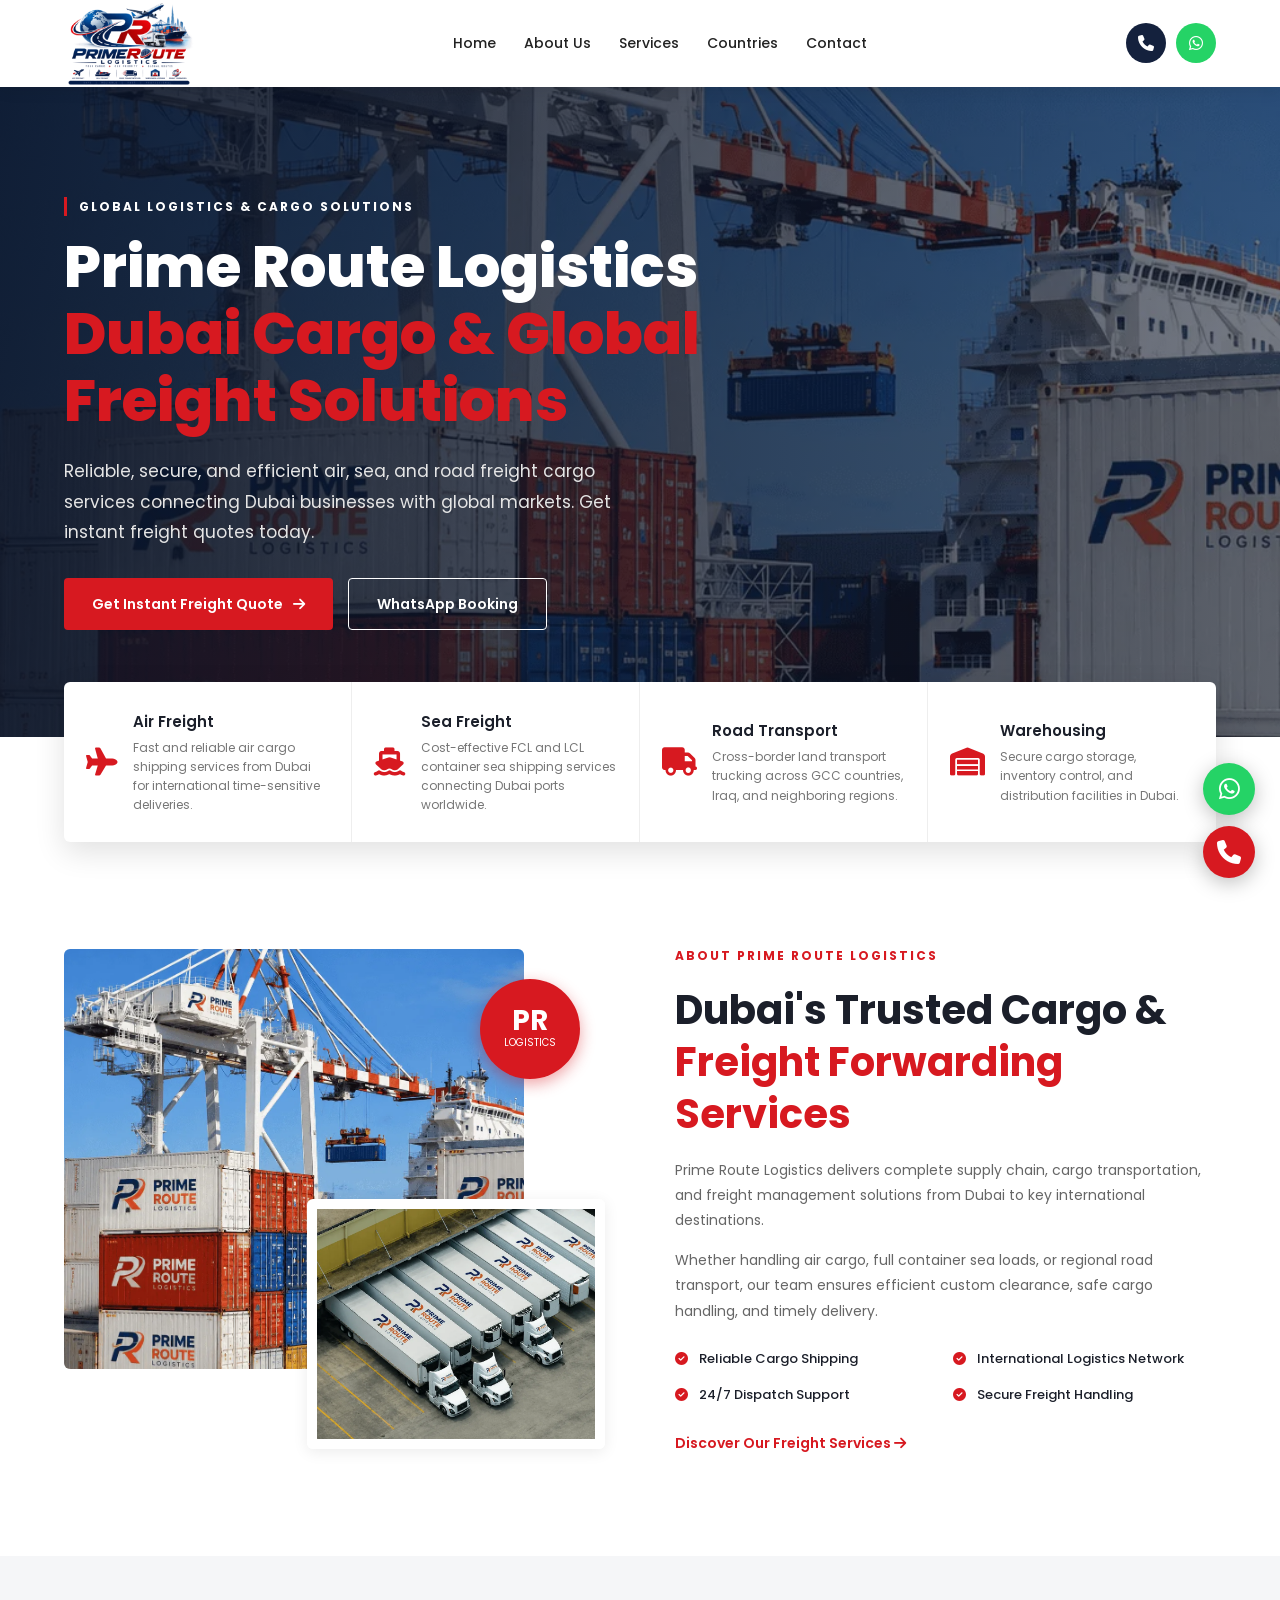
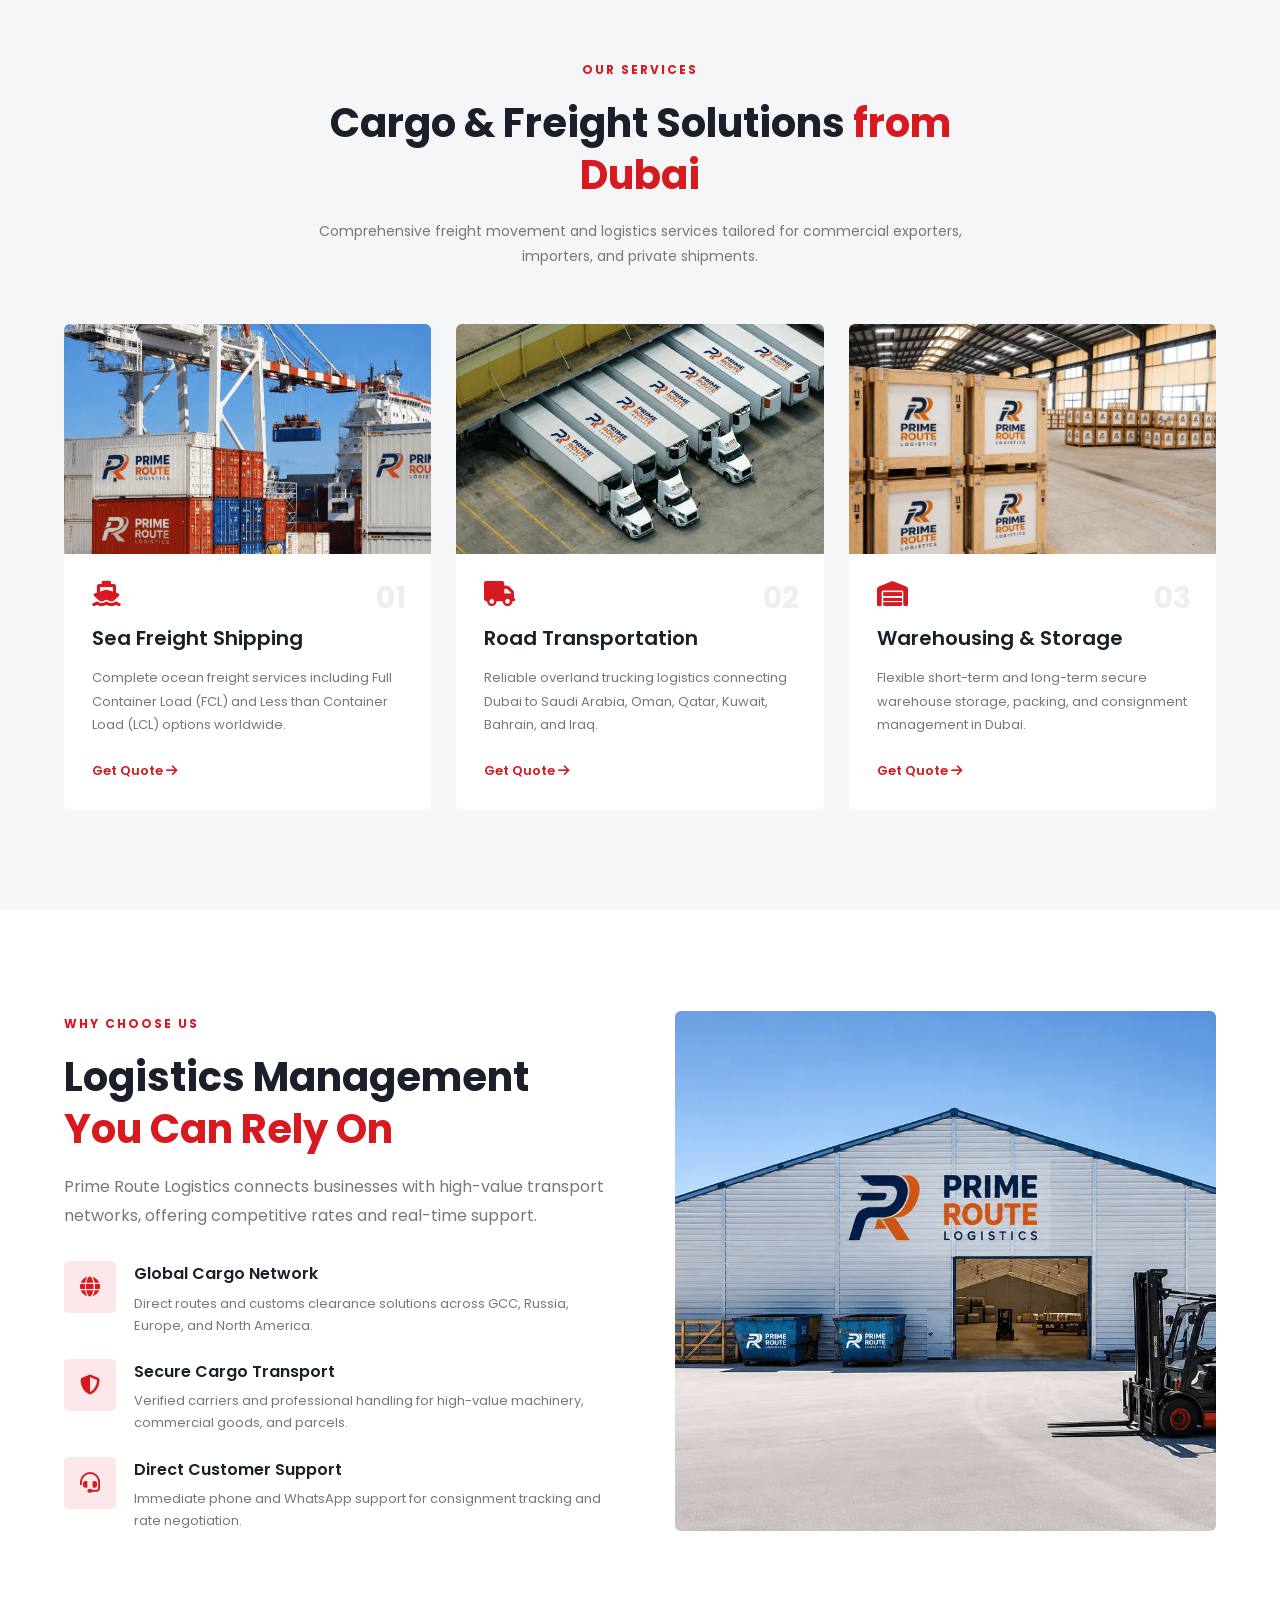
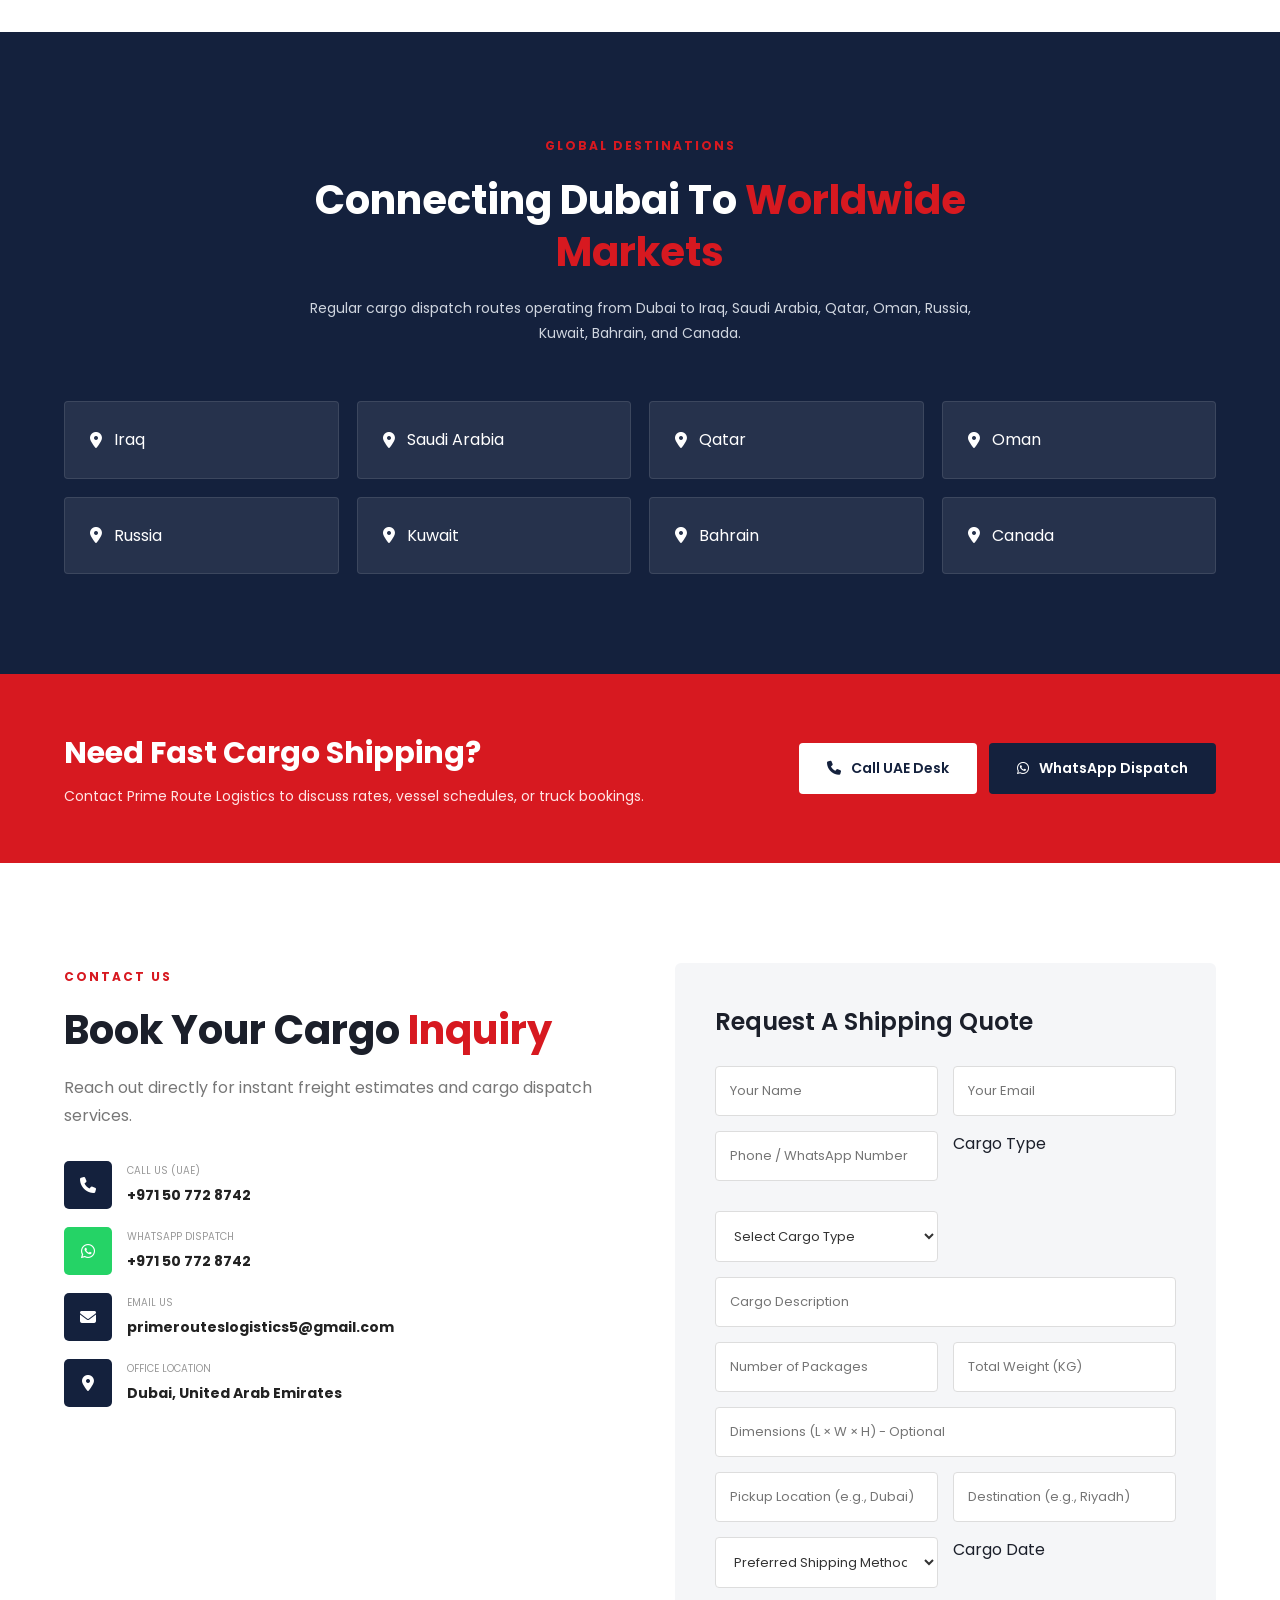
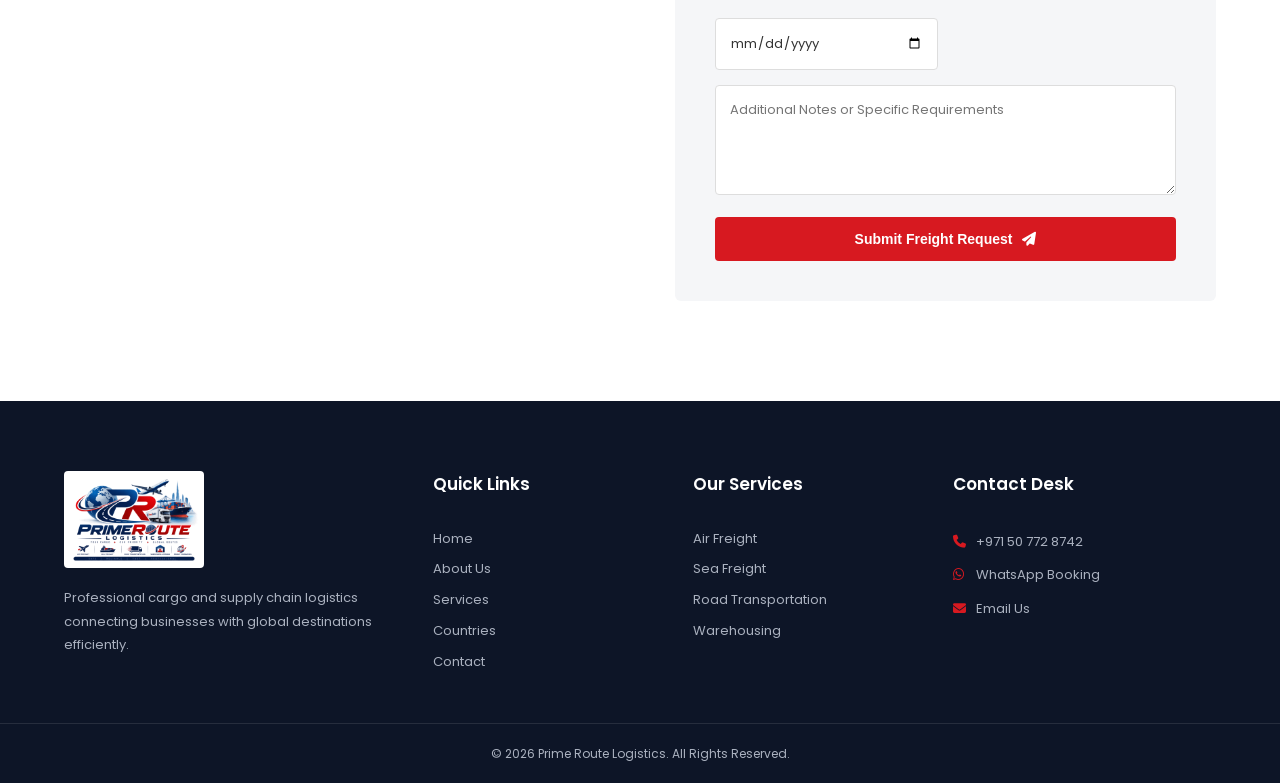
==== index.html @ 1355812e "Update index.html" ====
<!DOCTYPE html>
<html lang="en">

<head>
    <meta charset="UTF-8">
    <meta name="viewport" content="width=device-width, initial-scale=1.0">

    <!-- Primary SEO Meta Tags -->
    <title>Prime Route Logistics | Dubai Cargo & International Freight Forwarding</title>
     <meta name="description" content="Prime Route Logistics offers air freight, sea freight, road transport, and warehousing services from Dubai to GCC countries and international destinations. Request a shipping quote today.">
    <meta name="robots" content="index, follow">

    <!-- Canonical Link (Update domain when active) -->
    <link rel="canonical" href="https://primerouteslogistics.com/">

    <!-- Open Graph / Social Media Sharing -->
    <meta property="og:type" content="website">
    <meta property="og:title" content="Prime Route Logistics | Cargo & Freight Services Dubai">
    <meta property="og:description"
        content="Professional cargo, warehousing, and logistics solutions connecting Dubai with global markets. Get instant shipping estimates.">
    <meta property="og:url" content="https://primerouteslogistics.com/">
    <meta property="og:site_name" content="Prime Route Logistics">
    <meta property="og:image" content="https://primerouteslogistics.com/logo.png">

    <!-- Twitter Card -->
    <meta name="twitter:card" content="summary_large_image">
    <meta name="twitter:title" content="Prime Route Logistics | Cargo & Freight Services Dubai">
    <meta name="twitter:description"
        content="Professional cargo, warehousing, and logistics solutions connecting Dubai with global markets.">
    <meta name="twitter:image" content="https://primerouteslogistics.com/logo.png">

    <!-- Structured Data (Schema.org for Google Business Recognition) -->
    <script type="application/ld+json">
    {
      "@context": "https://schema.org",
      "@type": "LogisticsBusiness",
      "name": "Prime Route Logistics",
      "alternateName": "PR Logistics",
      "url": "https://primerouteslogistics.com/",
      "logo": "https://primerouteslogistics.com/logo.png",
      "description": "Professional cargo and logistics solutions connecting Dubai with global markets including Iraq, Saudi Arabia, Qatar, Oman, and Russia.",
      "address": {
        "@type": "PostalAddress",
        "addressLocality": "Dubai",
        "addressCountry": "AE"
      },
      "telephone": "+971507728742",
      "email": "primerouteslogistics5@gmail.com"
    }
    </script>

    <!-- Font Awesome Icons -->
    <link rel="stylesheet" href="https://cdnjs.cloudflare.com/ajax/libs/font-awesome/6.5.2/css/all.min.css" media="print"
        onload="this.media='all'">
    
    <noscript>
        <link rel="stylesheet" href="https://cdnjs.cloudflare.com/ajax/libs/font-awesome/6.5.2/css/all.min.css">
    </noscript>

    <!-- External CSS -->
    <link rel="preconnect" href="https://fonts.googleapis.com">
    <link rel="preconnect" href="https://fonts.gstatic.com" crossorigin>
    <link href="https://fonts.googleapis.com/css2?family=Poppins:wght@300;400;500;600;700;800&display=swap"
        rel="stylesheet">
    <link rel="stylesheet" href="style.css">

    <!-- Google Site Verification -->
    <meta name="google-site-verification" content="Fi1DYJSWktocCvh6xSRqA6NvIJo1KPmbHwgYxJcwoSQ" />
</head>

<body>

    <!-- HEADER -->
    <header class="header">
        <div class="container nav-container">

            <a href="#home" class="logo">
                <img src="logo.png" alt="Prime Route Logistics Logo">
            </a>

            <nav class="navbar" id="navbar">
                <a href="#home">Home</a>
                <a href="#about">About Us</a>
                <a href="#services">Services</a>
                <a href="#countries">Countries</a>
                <a href="#contact">Contact</a>
            </nav>

            <div class="nav-actions">
                <a href="tel:+971507728742" class="phone-icon" aria-label="Call Us UAE">
                    <i class="fa-solid fa-phone"></i>
                </a>

                <a href="https://wa.me/+971507728742" target="_blank" rel="noopener" class="whatsapp-icon"
                    aria-label="WhatsApp Us">
                    <i class="fa-brands fa-whatsapp"></i>
                </a>

                <button class="menu-btn" id="menuBtn" aria-label="Open Menu">
                    <i class="fa-solid fa-bars"></i>
                </button>
            </div>

        </div>
    </header>


    <!-- HERO SECTION -->
    <section class="hero" id="home">
        <div class="container hero-content">
            <div class="hero-text">

                <span class="hero-tag">GLOBAL LOGISTICS & CARGO SOLUTIONS</span>

                <h1>
                    Prime Route Logistics
                    <span>Dubai Cargo & Global Freight Solutions</span>
                </h1>

                <p>
                    Reliable, secure, and efficient air, sea, and road freight cargo services connecting Dubai
                    businesses with global markets. Get instant freight quotes today.
                </p>

                <div class="hero-buttons">
                    <a href="#contact" class="btn btn-primary">
                        Get Instant Freight Quote
                        <i class="fa-solid fa-arrow-right"></i>
                    </a>

                    <a href="https://wa.me/+971507728742" target="_blank" rel="noopener" class="btn btn-outline">
                        WhatsApp Booking
                    </a>
                </div>

            </div>
        </div>
    </section>


    <!-- QUICK FEATURES -->
    <section class="quick-features">
        <div class="container features-grid">

            <div class="feature-box">
                <i class="fa-solid fa-plane"></i>
                <div>
                    <h3>Air Freight</h3>
                    <p>Fast and reliable air cargo shipping services from Dubai for international time-sensitive
                        deliveries.</p>
                </div>
            </div>

            <div class="feature-box">
                <i class="fa-solid fa-ship"></i>
                <div>
                    <h3>Sea Freight</h3>
                    <p>Cost-effective FCL and LCL container sea shipping services connecting Dubai ports worldwide.</p>
                </div>
            </div>

            <div class="feature-box">
                <i class="fa-solid fa-truck"></i>
                <div>
                    <h3>Road Transport</h3>
                    <p>Cross-border land transport trucking across GCC countries, Iraq, and neighboring regions.</p>
                </div>
            </div>

            <div class="feature-box">
                <i class="fa-solid fa-warehouse"></i>
                <div>
                    <h3>Warehousing</h3>
                    <p>Secure cargo storage, inventory control, and distribution facilities in Dubai.</p>
                </div>
            </div>

        </div>
    </section>


    <!-- ABOUT SECTION -->
    <section class="section about-section" id="about">
        <div class="container about-grid">

            <div class="about-images">
                <div class="about-main-image">
                    <img src="container.webp" alt="Prime Route Logistics Container Shipping" width="800" height="600"
                        loading="lazy" decoding="async">
                </div>

                <div class="about-small-image">
                    <img src="trucks.webp" alt="Prime Route Logistics Trucking Fleet" width="800" height="600"
                        loading="lazy" decoding="async">
                </div>

                <div class="experience-badge">
                    <strong>PR</strong>
                    <span>LOGISTICS</span>
                </div>
            </div>

            <div class="about-content">
                <span class="section-tag">ABOUT PRIME ROUTE LOGISTICS</span>

                <h2>
                    Dubai's Trusted Cargo &
                    <span>Freight Forwarding Services</span>
                </h2>

                <p>
                    Prime Route Logistics delivers complete supply chain, cargo transportation, and freight management
                    solutions from Dubai to key international destinations.
                </p>

                <p>
                    Whether handling air cargo, full container sea loads, or regional road transport, our team ensures
                    efficient custom clearance, safe cargo handling, and timely delivery.
                </p>

                <div class="about-points">
                    <div>
                        <i class="fa-solid fa-circle-check"></i>
                        Reliable Cargo Shipping
                    </div>

                    <div>
                        <i class="fa-solid fa-circle-check"></i>
                        International Logistics Network
                    </div>

                    <div>
                        <i class="fa-solid fa-circle-check"></i>
                        24/7 Dispatch Support
                    </div>

                    <div>
                        <i class="fa-solid fa-circle-check"></i>
                        Secure Freight Handling
                    </div>
                </div>

                <a href="#services" class="text-link">
                    Discover Our Freight Services
                    <i class="fa-solid fa-arrow-right"></i>
                </a>
            </div>

        </div>
    </section>


    <!-- SERVICES SECTION -->
    <section class="section services-section" id="services">
        <div class="container">

            <div class="section-heading">
                <span class="section-tag">OUR SERVICES</span>

                <h2>
                    Cargo & Freight Solutions
                    <span>from Dubai</span>
                </h2>

                <p>
                    Comprehensive freight movement and logistics services tailored for commercial exporters, importers,
                    and private shipments.
                </p>
            </div>

            <div class="services-grid">

                <!-- Sea Freight -->
                <div class="service-card">
                    <div class="service-image">
                        <img src="container.webp" alt="Sea Freight Cargo Services Dubai" width="800" height="600"
                            loading="lazy" decoding="async">
                    </div>
                    <div class="service-content">
                        <span class="service-number">01</span>
                        <i class="fa-solid fa-ship service-icon"></i>
                        <h3>Sea Freight Shipping</h3>
                        <p>Complete ocean freight services including Full Container Load (FCL) and Less than Container
                            Load (LCL) options worldwide.</p>
                        <a href="#contact">Get Quote <i class="fa-solid fa-arrow-right"></i></a>
                    </div>
                </div>

                <!-- Road Transport -->
                <div class="service-card">
                    <div class="service-image">
                        <img src="trucks.webp" alt="Road Transportation and Land Freight Dubai" width="800" height="600"
                            loading="lazy" decoding="async">
                    </div>
                    <div class="service-content">
                        <span class="service-number">02</span>
                        <i class="fa-solid fa-truck service-icon"></i>
                        <h3>Road Transportation</h3>
                        <p>Reliable overland trucking logistics connecting Dubai to Saudi Arabia, Oman, Qatar, Kuwait,
                            Bahrain, and Iraq.</p>
                        <a href="#contact">Get Quote <i class="fa-solid fa-arrow-right"></i></a>
                    </div>
                </div>

                <!-- Warehousing -->
                <div class="service-card">
                    <div class="service-image">
                        <img src="warehouse.webp" alt="Dubai Warehousing and Storage Solutions" width="800" height="600"
                            loading="lazy" decoding="async">
                    </div>
                    <div class="service-content">
                        <span class="service-number">03</span>
                        <i class="fa-solid fa-warehouse service-icon"></i>
                        <h3>Warehousing & Storage</h3>
                        <p>Flexible short-term and long-term secure warehouse storage, packing, and consignment
                            management in Dubai.</p>
                        <a href="#contact">Get Quote <i class="fa-solid fa-arrow-right"></i></a>
                    </div>
                </div>

            </div>

        </div>
    </section>


    <!-- WHY CHOOSE US -->
    <section class="section why-section">
        <div class="container why-grid">

            <div class="why-content">
                <span class="section-tag">WHY CHOOSE US</span>

                <h2>
                    Logistics Management
                    <span>You Can Rely On</span>
                </h2>

                <p>
                    Prime Route Logistics connects businesses with high-value transport networks, offering competitive
                    rates and real-time support.
                </p>

                <div class="why-list">

                    <div class="why-item">
                        <div class="why-icon">
                            <i class="fa-solid fa-globe"></i>
                        </div>
                        <div>
                            <h3>Global Cargo Network</h3>
                            <p>Direct routes and customs clearance solutions across GCC, Russia, Europe, and North
                                America.</p>
                        </div>
                    </div>

                    <div class="why-item">
                        <div class="why-icon">
                            <i class="fa-solid fa-shield-halved"></i>
                        </div>
                        <div>
                            <h3>Secure Cargo Transport</h3>
                            <p>Verified carriers and professional handling for high-value machinery, commercial goods,
                                and parcels.</p>
                        </div>
                    </div>

                    <div class="why-item">
                        <div class="why-icon">
                            <i class="fa-solid fa-headset"></i>
                        </div>
                        <div>
                            <h3>Direct Customer Support</h3>
                            <p>Immediate phone and WhatsApp support for consignment tracking and rate negotiation.</p>
                        </div>
                    </div>

                </div>
            </div>

            <div class="why-image">
                <img src="warehouse-building.webp" alt="Prime Route Logistics Distribution Center" width="800"
                    height="600" loading="lazy" decoding="async">
            </div>

        </div>
    </section>


    <!-- DESTINATIONS -->
    <section class="section countries-section" id="countries">
        <div class="container">

            <div class="section-heading">
                <span class="section-tag">GLOBAL DESTINATIONS</span>

                <h2>
                    Connecting Dubai To
                    <span>Worldwide Markets</span>
                </h2>

                <p>
                    Regular cargo dispatch routes operating from Dubai to Iraq, Saudi Arabia, Qatar, Oman, Russia,
                    Kuwait, Bahrain, and Canada.
                </p>
            </div>

            <div class="countries-grid">
                <div class="country-card"><i class="fa-solid fa-location-dot"></i><span>Iraq</span></div>
                <div class="country-card"><i class="fa-solid fa-location-dot"></i><span>Saudi Arabia</span></div>
                <div class="country-card"><i class="fa-solid fa-location-dot"></i><span>Qatar</span></div>
                <div class="country-card"><i class="fa-solid fa-location-dot"></i><span>Oman</span></div>
                <div class="country-card"><i class="fa-solid fa-location-dot"></i><span>Russia</span></div>
                <div class="country-card"><i class="fa-solid fa-location-dot"></i><span>Kuwait</span></div>
                <div class="country-card"><i class="fa-solid fa-location-dot"></i><span>Bahrain</span></div>
                <div class="country-card"><i class="fa-solid fa-location-dot"></i><span>Canada</span></div>
            </div>

        </div>
    </section>


    <!-- CTA SECTION -->
    <section class="cta-section">
        <div class="container cta-content">
            <div>
                <h2>Need Fast Cargo Shipping?</h2>
                <p>Contact Prime Route Logistics to discuss rates, vessel schedules, or truck bookings.</p>
            </div>

            <div class="cta-buttons">
                <a href="tel:+971507728742" class="btn btn-light">
                    <i class="fa-solid fa-phone"></i> Call UAE Desk
                </a>
                <a href="https://wa.me/+971507728742" target="_blank" rel="noopener" class="btn btn-dark">
                    <i class="fa-brands fa-whatsapp"></i> WhatsApp Dispatch
                </a>
            </div>
        </div>
    </section>


    <!-- CONTACT SECTION -->
    <section class="section contact-section" id="contact">
        <div class="container contact-grid">

            <div class="contact-content">
                <span class="section-tag">CONTACT US</span>

                <h2>
                    Book Your Cargo
                    <span>Inquiry</span>
                </h2>

                <p>
                    Reach out directly for instant freight estimates and cargo dispatch services.
                </p>

                <!-- UAE Phone -->
                <a href="tel:+971507728742" class="contact-item">
                    <div class="contact-icon">
                        <i class="fa-solid fa-phone"></i>
                    </div>
                    <div>
                        <small>CALL US (UAE)</small>
                        <strong>+971 50 772 8742</strong>
                    </div>
                </a>

                <!-- WhatsApp -->
                <a href="https://wa.me/+971507728742" target="_blank" rel="noopener" class="contact-item">
                    <div class="contact-icon whatsapp-bg">
                        <i class="fa-brands fa-whatsapp"></i>
                    </div>
                    <div>
                        <small>WHATSAPP DISPATCH</small>
                        <strong>+971 50 772 8742</strong>
                    </div>
                </a>

                <!-- Email -->
                <a href="mailto:primerouteslogistics5@gmail.com" class="contact-item">
                    <div class="contact-icon">
                        <i class="fa-solid fa-envelope"></i>
                    </div>
                    <div>
                        <small>EMAIL US</small>
                        <strong>primerouteslogistics5@gmail.com</strong>
                    </div>
                </a>

                <!-- Location -->
                <div class="contact-item no-link">
                    <div class="contact-icon">
                        <i class="fa-solid fa-location-dot"></i>
                    </div>
                    <div>
                        <small>OFFICE LOCATION</small>
                        <strong>Dubai, United Arab Emirates</strong>
                    </div>
                </div>
            </div>


            <!-- INQUIRY FORM -->
            <div class="contact-form-box">
                <h3>Request A Shipping Quote</h3>

                <form id="contactForm">

                    <div class="form-row">
                        <input type="text" id="name" placeholder="Your Name" required>
                        <input type="email" id="email" placeholder="Your Email" required>
                    </div>

                    <div class="form-row">
                        <input type="tel" id="phone" placeholder="Phone / WhatsApp Number" required>
                        <label for="cargoType">Cargo Type</label>
                        <select id="cargoType" required>
                            <option value="">Select Cargo Type</option>
                            <option value="General Cargo">General Cargo</option>
                            <option value="Electronics">Electronics</option>
                            <option value="Furniture">Furniture</option>
                            <option value="Food Items">Food Items</option>
                            <option value="Clothing & Textiles">Clothing & Textiles</option>
                            <option value="Machinery">Machinery</option>
                            <option value="Other">Other</option>
                        </select>
                    </div>

                    <input type="text" id="productDescription" placeholder="Cargo Description" required>

                    <div class="form-row">
                        <input type="number" id="packages" placeholder="Number of Packages">
                        <input type="number" id="weight" placeholder="Total Weight (KG)">
                    </div>

                    <input type="text" id="dimensions" placeholder="Dimensions (L × W × H) - Optional">

                    <div class="form-row">
                        <input type="text" id="pickup" placeholder="Pickup Location (e.g., Dubai)" required>
                        <input type="text" id="destination" placeholder="Destination (e.g., Riyadh)" required>
                    </div>

                    <div class="form-row">
                        <select id="shippingMethod" required>
                            <option value="">Preferred Shipping Method</option>
                            <option value="Air Freight">Air Freight</option>
                            <option value="Sea Freight">Sea Freight</option>
                            <option value="Road Transportation">Road Transportation</option>
                            <option value="Not Sure - Need Advice">Not Sure - Need Advice</option>
                        </select>
                        <label for="cargoDate">Cargo Date</label>
                        <input type="date" id="cargoDate" required>
                    </div>

                    <textarea id="message" rows="4" placeholder="Additional Notes or Specific Requirements"></textarea>

                    <button type="submit" class="btn btn-primary form-btn">
                        Submit Freight Request <i class="fa-solid fa-paper-plane"></i>
                    </button>

                </form>
            </div>

        </div>
    </section>


    <!-- FOOTER -->
    <footer class="footer">
        <div class="container footer-grid">

            <div class="footer-brand">
                <img src="logo.png" alt="Prime Route Logistics Logo">
                <p>Professional cargo and supply chain logistics connecting businesses with global destinations
                    efficiently.</p>
            </div>

            <div class="footer-links">
                <h3>Quick Links</h3>
                <a href="#home">Home</a>
                <a href="#about">About Us</a>
                <a href="#services">Services</a>
                <a href="#countries">Countries</a>
                <a href="#contact">Contact</a>
            </div>

            <div class="footer-links">
                <h3>Our Services</h3>
                <a href="#services">Air Freight</a>
                <a href="#services">Sea Freight</a>
                <a href="#services">Road Transportation</a>
                <a href="#services">Warehousing</a>
            </div>

            <div class="footer-contact">
                <h3>Contact Desk</h3>
                <a href="tel:+971507728742"><i class="fa-solid fa-phone"></i> +971 50 772 8742</a>
                <a href="https://wa.me/+971 50 772 8742" target="_blank" rel="noopener"><i
                        class="fa-brands fa-whatsapp"></i> WhatsApp Booking</a>
                <a href="mailto:primerouteslogistics5@gmail.com"><i class="fa-solid fa-envelope"></i> Email Us</a>
            </div>

        </div>

        <div class="footer-bottom">
            <p>© <span id="year"></span> Prime Route Logistics. All Rights Reserved.</p>
        </div>
    </footer>


    <!-- FLOATING ACTION BUTTONS -->
    <a href="https://wa.me/+971507728742" target="_blank" rel="noopener" class="floating-whatsapp"
        aria-label="WhatsApp Us">
        <i class="fa-brands fa-whatsapp"></i>
    </a>

    <a href="tel:+971507728742" class="floating-phone" aria-label="Call Us">
        <i class="fa-solid fa-phone"></i>
    </a>


    <!-- JavaScript -->
    <script src="script.js"></script>

</body>

</html>
---- style.css ----
/* ==========================================================================
   GLOBAL VARIABLES & RESET
   ========================================================================== */
:root {
    --primary-color: #d71920;
    --primary-hover: #b30f16;
    --dark-navy: #14213d;
    --deep-navy: #0d1527;
    --text-dark: #1b1f2a;
    --text-muted: #777777;
    --text-light: #aab1bf;
    --bg-light: #f5f6f8;
    --whatsapp-color: #25d366;
    --white: #ffffff;
    --border-color: #eeeeee;
    --transition: all 0.3s ease;
    --shadow-sm: 0 3px 15px rgba(0, 0, 0, 0.08);
    --shadow-md: 0 10px 30px rgba(0, 0, 0, 0.12);
    --shadow-lg: 0 15px 35px rgba(0, 0, 0, 0.15);
}

* {
    margin: 0;
    padding: 0;
    box-sizing: border-box;
}

html {
    scroll-behavior: smooth;
}

body {
    font-family: "Poppins", sans-serif;
    background: var(--white);
    color: var(--text-dark);
    overflow-x: hidden;
    line-height: 1.6;
}

img {
    max-width: 100%;
    display: block;
}

a {
    text-decoration: none;
    color: inherit;
}

.container {
    width: 90%;
    max-width: 1200px;
    margin: 0 auto;
}

/* ==========================================================================
   HEADER & NAVIGATION
   ========================================================================== */
.header {
    width: 100%;
    background: var(--white);
    position: sticky;
    top: 0;
    z-index: 1000;
    box-shadow: var(--shadow-sm);
    transition: var(--transition);
}

.nav-container {
    min-height: 78px;
    display: flex;
    align-items: center;
    justify-content: space-between;
}

.logo img {
    width: 130px;
    height: auto;
    transition: var(--transition);
}

.navbar {
    display: flex;
    gap: 28px;
}

.navbar a {
    color: #222222;
    font-size: 14px;
    font-weight: 500;
    transition: var(--transition);
    position: relative;
}

.navbar a:hover {
    color: var(--primary-color);
}

.nav-actions {
    display: flex;
    align-items: center;
    gap: 10px;
}

.phone-icon,
.whatsapp-icon {
    width: 40px;
    height: 40px;
    display: grid;
    place-items: center;
    border-radius: 50%;
    color: var(--white);
    transition: var(--transition);
}

.phone-icon {
    background: var(--dark-navy);
}

.whatsapp-icon {
    background: var(--whatsapp-color);
}

.phone-icon:hover,
.whatsapp-icon:hover {
    transform: scale(1.1);
}

.menu-btn {
    display: none;
    border: none;
    background: var(--primary-color);
    color: var(--white);
    width: 42px;
    height: 42px;
    border-radius: 5px;
    cursor: pointer;
    font-size: 18px;
    transition: var(--transition);
}

.menu-btn:hover {
    background: var(--primary-hover);
}

/* ==========================================================================
   HERO SECTION
   ========================================================================== */
.hero {
    min-height: 650px;
    position: relative;
    display: flex;
    align-items: center;
    background:
        linear-gradient(90deg,
            rgba(10, 20, 40, 0.92),
            rgba(10, 20, 40, 0.55)),
        url("container.webp") center/cover no-repeat;
}

.hero-content {
    position: relative;
    z-index: 2;
}

.hero-text {
    max-width: 650px;
    color: var(--white);
}

.hero-tag,
.section-tag {
    display: inline-block;
    color: var(--primary-color);
    font-size: 12px;
    font-weight: 700;
    letter-spacing: 2px;
    text-transform: uppercase;
    margin-bottom: 18px;
}

.hero-tag {
    color: var(--white);
    border-left: 3px solid var(--primary-color);
    padding-left: 12px;
}

.hero h1 {
    font-size: 58px;
    line-height: 1.15;
    margin-bottom: 22px;
    font-weight: 800;
}

.hero h1 span,
.section-heading h2 span,
.about-content h2 span,
.why-content h2 span,
.contact-content h2 span {
    color: var(--primary-color);
}

.hero p {
    font-size: 17px;
    line-height: 1.8;
    max-width: 600px;
    margin-bottom: 30px;
    color: #e5e5e5;
}

.hero-buttons {
    display: flex;
    gap: 15px;
    flex-wrap: wrap;
}

/* ==========================================================================
   BUTTONS
   ========================================================================== */
.btn {
    display: inline-flex;
    align-items: center;
    justify-content: center;
    gap: 10px;
    padding: 14px 28px;
    border-radius: 4px;
    font-size: 14px;
    font-weight: 600;
    cursor: pointer;
    border: none;
    transition: var(--transition);
}

.btn-primary {
    background: var(--primary-color);
    color: var(--white);
}

.btn-primary:hover {
    background: var(--primary-hover);
    transform: translateY(-2px);
    box-shadow: 0 5px 15px rgba(215, 25, 32, 0.3);
}

.btn-outline {
    border: 1px solid var(--white);
    color: var(--white);
    background: transparent;
}

.btn-outline:hover {
    background: var(--white);
    color: #111111;
    transform: translateY(-2px);
}

.btn-light {
    background: var(--white);
    color: var(--dark-navy);
}

.btn-light:hover {
    background: #f0f0f0;
    transform: translateY(-2px);
}

.btn-dark {
    background: var(--dark-navy);
    color: var(--white);
}

.btn-dark:hover {
    background: var(--deep-navy);
    transform: translateY(-2px);
}

/* ==========================================================================
   QUICK FEATURES
   ========================================================================== */
.quick-features {
    position: relative;
    z-index: 10;
    margin-top: -55px;
}

.features-grid {
    display: grid;
    grid-template-columns: repeat(4, 1fr);
    background: var(--white);
    box-shadow: var(--shadow-md);
    border-radius: 6px;
    overflow: hidden;
}

.feature-box {
    padding: 28px 22px;
    display: flex;
    align-items: center;
    gap: 15px;
    border-right: 1px solid var(--border-color);
    transition: var(--transition);
}

.feature-box:last-child {
    border-right: none;
}

.feature-box:hover {
    background: #fdfdfe;
}

.feature-box>i {
    color: var(--primary-color);
    font-size: 28px;
    transition: var(--transition);
}

.feature-box:hover>i {
    transform: scale(1.1);
}

.feature-box h3 {
    font-size: 15px;
    margin-bottom: 4px;
    font-weight: 600;
}

.feature-box p {
    font-size: 12px;
    color: var(--text-muted);
}

/* ==========================================================================
   GENERAL SECTIONS
   ========================================================================== */
.section {
    padding: 100px 0;
}

.section-heading {
    text-align: center;
    max-width: 700px;
    margin: 0 auto 55px;
}

.section-heading h2,
.about-content h2,
.why-content h2,
.contact-content h2 {
    font-size: 40px;
    line-height: 1.3;
    margin-bottom: 18px;
    font-weight: 700;
}

.section-heading p {
    color: var(--text-muted);
    line-height: 1.8;
    font-size: 14px;
}

/* ==========================================================================
   ABOUT SECTION
   ========================================================================== */
.about-grid {
    display: grid;
    grid-template-columns: 1fr 1fr;
    gap: 70px;
    align-items: center;
}

.about-images {
    position: relative;
    min-height: 500px;
}

.about-main-image img {
    width: 85%;
    height: 420px;
    object-fit: cover;
    border-radius: 6px;
}

.about-small-image {
    position: absolute;
    bottom: 0;
    right: 0;
    width: 55%;
    border: 10px solid var(--white);
    border-radius: 6px;
    box-shadow: var(--shadow-sm);
}

.about-small-image img {
    width: 100%;
    height: 230px;
    object-fit: cover;
}

.experience-badge {
    position: absolute;
    top: 30px;
    right: 25px;
    width: 100px;
    height: 100px;
    background: var(--primary-color);
    color: var(--white);
    border-radius: 50%;
    display: flex;
    flex-direction: column;
    align-items: center;
    justify-content: center;
    box-shadow: 0 5px 15px rgba(215, 25, 32, 0.4);
}

.experience-badge strong {
    font-size: 28px;
    line-height: 1;
}

.experience-badge span {
    font-size: 10px;
    text-transform: uppercase;
    text-align: center;
}

.about-content p {
    color: #666666;
    line-height: 1.8;
    margin-bottom: 15px;
    font-size: 14px;
}

.about-points {
    display: grid;
    grid-template-columns: 1fr 1fr;
    gap: 15px;
    margin: 25px 0;
}

.about-points div {
    font-size: 13px;
    font-weight: 500;
}

.about-points i {
    color: var(--primary-color);
    margin-right: 8px;
}

.text-link {
    color: var(--primary-color);
    font-size: 14px;
    font-weight: 600;
    transition: var(--transition);
}

.text-link:hover {
    color: var(--primary-hover);
}

/* ==========================================================================
   SERVICES SECTION
   ========================================================================== */
.services-section {
    background: var(--bg-light);
}

.services-grid {
    display: grid;
    grid-template-columns: repeat(3, 1fr);
    gap: 25px;
}

.service-card {
    background: var(--white);
    transition: var(--transition);
    overflow: hidden;
    border-radius: 6px;
}

.service-card:hover {
    transform: translateY(-8px);
    box-shadow: var(--shadow-md);
}

.service-image {
    overflow: hidden;
}

.service-image img {
    width: 100%;
    height: 230px;
    object-fit: cover;
    transition: transform 0.5s ease;
}

.service-card:hover .service-image img {
    transform: scale(1.08);
}

.service-content {
    padding: 28px;
    position: relative;
}

.service-number {
    position: absolute;
    right: 25px;
    top: 20px;
    font-size: 30px;
    font-weight: 700;
    color: var(--border-color);
}

.service-icon {
    color: var(--primary-color);
    font-size: 25px;
    margin-bottom: 15px;
}

.service-content h3 {
    font-size: 20px;
    margin-bottom: 12px;
    font-weight: 600;
}

.service-content p {
    color: var(--text-muted);
    font-size: 13px;
    line-height: 1.8;
    margin-bottom: 20px;
}

.service-content a {
    color: var(--primary-color);
    font-size: 13px;
    font-weight: 600;
    transition: var(--transition);
}

.service-content a:hover {
    color: var(--primary-hover);
}

/* ==========================================================================
   WHY CHOOSE US
   ========================================================================== */
.why-grid {
    display: grid;
    grid-template-columns: 1fr 1fr;
    gap: 70px;
    align-items: center;
}

.why-content>p {
    color: var(--text-muted);
    line-height: 1.8;
    margin-bottom: 30px;
}

.why-list {
    display: flex;
    flex-direction: column;
    gap: 22px;
}

.why-item {
    display: flex;
    gap: 18px;
}

.why-icon {
    min-width: 52px;
    height: 52px;
    background: #fce8e9;
    color: var(--primary-color);
    display: grid;
    place-items: center;
    border-radius: 5px;
    font-size: 20px;
}

.why-item h3 {
    font-size: 16px;
    margin-bottom: 6px;
    font-weight: 600;
}

.why-item p {
    font-size: 13px;
    color: var(--text-muted);
    line-height: 1.7;
}

.why-image img {
    width: 100%;
    height: 520px;
    object-fit: cover;
    border-radius: 6px;
}

/* ==========================================================================
   COUNTRIES SECTION
   ========================================================================== */
.countries-section {
    background: var(--dark-navy);
    color: var(--white);
}

.countries-section .section-heading p {
    color: #cfd5df;
}

.countries-grid {
    display: grid;
    grid-template-columns: repeat(4, 1fr);
    gap: 18px;
}

.country-card {
    background: rgba(255, 255, 255, 0.08);
    padding: 25px;
    display: flex;
    align-items: center;
    gap: 12px;
    border: 1px solid rgba(255, 255, 255, 0.1);
    border-radius: 4px;
    transition: var(--transition);
}

.country-card:hover {
    background: var(--primary-color);
    border-color: var(--primary-color);
    transform: translateY(-4px);
}

/* ==========================================================================
   CTA SECTION
   ========================================================================== */
.cta-section {
    background: var(--primary-color);
    color: var(--white);
    padding: 55px 0;
}

.cta-content {
    display: flex;
    justify-content: space-between;
    align-items: center;
    gap: 30px;
}

.cta-content h2 {
    font-size: 30px;
    margin-bottom: 8px;
    font-weight: 700;
}

.cta-content p {
    font-size: 14px;
    color: #ffe5e5;
}

.cta-buttons {
    display: flex;
    gap: 12px;
    flex-wrap: wrap;
}

/* ==========================================================================
   CONTACT & FORM SECTION
   ========================================================================== */
.contact-grid {
    display: grid;
    grid-template-columns: 1fr 1fr;
    gap: 70px;
}

.contact-content>p {
    color: var(--text-muted);
    line-height: 1.8;
    margin-bottom: 30px;
}

.contact-item {
    display: flex;
    align-items: center;
    gap: 15px;
    margin-bottom: 18px;
    color: #222222;
    transition: var(--transition);
}

.contact-item:hover {
    transform: translateX(5px);
}

.no-link:hover {
    transform: none;
}

.contact-icon {
    min-width: 48px;
    height: 48px;
    background: var(--dark-navy);
    color: var(--white);
    display: grid;
    place-items: center;
    border-radius: 5px;
}

.whatsapp-bg {
    background: var(--whatsapp-color);
}

.contact-item small {
    display: block;
    font-size: 10px;
    color: #999999;
    margin-bottom: 3px;
    text-transform: uppercase;
}

.contact-item strong {
    font-size: 14px;
    word-break: break-word;
}

.contact-form-box {
    background: var(--bg-light);
    padding: 40px;
    border-radius: 6px;
}

.contact-form-box h3 {
    margin-bottom: 25px;
    font-size: 24px;
    font-weight: 600;
}

.form-row {
    display: grid;
    grid-template-columns: 1fr 1fr;
    gap: 15px;
}

input,
textarea,
select {
    width: 100%;
    border: 1px solid #ddd;
    padding: 14px;
    margin-bottom: 15px;
    font-family: inherit;
    font-size: 13px;
    outline: none;
    background: var(--white);
    color: #333333;
    border-radius: 4px;
    transition: var(--transition);
}

select option {
    color: #333333;
    background: var(--white);
}

input:focus,
textarea:focus,
select:focus {
    border-color: var(--primary-color);
    box-shadow: 0 0 0 3px rgba(215, 25, 32, 0.1);
}

textarea {
    resize: vertical;
}

.form-btn {
    border: none;
    cursor: pointer;
    width: 100%;
}

/* ==========================================================================
   FOOTER
   ========================================================================== */
.footer {
    background: var(--deep-navy);
    color: var(--white);
    padding-top: 70px;
}

.footer-grid {
    display: grid;
    grid-template-columns: 1.5fr 1fr 1fr 1.2fr;
    gap: 40px;
    padding-bottom: 50px;
}

.footer-brand img {
    width: 140px;
    margin-bottom: 18px;
    background: var(--white);
    padding: 5px;
    border-radius: 4px;
}

.footer-brand p {
    color: var(--text-light);
    font-size: 13px;
    line-height: 1.8;
}

.footer h3 {
    font-size: 17px;
    margin-bottom: 20px;
    font-weight: 600;
}

.footer-links {
    display: flex;
    flex-direction: column;
    gap: 10px;
}

.footer-links a,
.footer-contact a {
    color: var(--text-light);
    font-size: 13px;
    transition: var(--transition);
}

.footer-links a:hover,
.footer-contact a:hover {
    color: var(--white);
    padding-left: 3px;
}

.footer-contact {
    display: flex;
    flex-direction: column;
    gap: 13px;
}

.footer-contact i {
    color: var(--primary-color);
    width: 20px;
}

.footer-bottom {
    border-top: 1px solid rgba(255, 255, 255, 0.1);
    text-align: center;
    padding: 20px;
}

.footer-bottom p {
    color: var(--text-light);
    font-size: 12px;
}

/* ==========================================================================
   FLOATING BUTTONS
   ========================================================================== */
.floating-whatsapp,
.floating-phone {
    position: fixed;
    right: 25px;
    width: 52px;
    height: 52px;
    border-radius: 50%;
    color: var(--white);
    display: grid;
    place-items: center;
    font-size: 24px;
    z-index: 999;
    box-shadow: 0 5px 20px rgba(0, 0, 0, 0.25);
    transition: var(--transition);
}

.floating-whatsapp {
    bottom: 85px;
    background: var(--whatsapp-color);
}

.floating-phone {
    bottom: 22px;
    background: var(--primary-color);
}

.floating-whatsapp:hover,
.floating-phone:hover {
    transform: scale(1.12);
}

/* ==========================================================================
   RESPONSIVE MEDIA QUERIES
   ========================================================================== */
@media (max-width: 1000px) {
    .hero h1 {
        font-size: 46px;
    }

    .features-grid {
        grid-template-columns: repeat(2, 1fr);
    }

    .feature-box:nth-child(2) {
        border-right: none;
    }

    .about-grid,
    .why-grid,
    .contact-grid {
        gap: 40px;
    }

    .countries-grid {
        grid-template-columns: repeat(2, 1fr);
    }

    .footer-grid {
        grid-template-columns: repeat(2, 1fr);
    }
}

@media (max-width: 768px) {
    .nav-container {
        min-height: 68px;
    }

    .logo img {
        width: 110px;
    }

    .navbar {
        position: absolute;
        top: 68px;
        left: 0;
        width: 100%;
        background: var(--white);
        flex-direction: column;
        padding: 25px 5%;
        gap: 18px;
        display: none;
        box-shadow: 0 10px 20px rgba(0, 0, 0, 0.1);
    }

    .navbar.active {
        display: flex;
    }

    .menu-btn {
        display: block;
    }

    .hero {
        min-height: 600px;
    }

    .hero h1 {
        font-size: 38px;
    }

    .quick-features {
        margin-top: 0;
    }

    .section {
        padding: 70px 0;
    }

    .section-heading h2,
    .about-content h2,
    .why-content h2,
    .contact-content h2 {
        font-size: 30px;
    }

    .about-grid,
    .why-grid,
    .contact-grid,
    .services-grid {
        grid-template-columns: 1fr;
    }

    .about-images {
        min-height: 430px;
    }

    .why-image img {
        height: 400px;
    }

    .cta-content {
        flex-direction: column;
        align-items: flex-start;
    }
}

@media (max-width: 500px) {
    .container {
        width: 92%;
    }

    .hero h1 {
        font-size: 32px;
    }

    .hero-buttons {
        flex-direction: column;
        align-items: stretch;
    }

    .btn {
        width: 100%;
    }

    .features-grid {
        grid-template-columns: 1fr;
    }

    .feature-box {
        border-right: none;
        border-bottom: 1px solid var(--border-color);
    }

    .feature-box:last-child {
        border-bottom: none;
    }

    .about-points {
        grid-template-columns: 1fr;
    }

    .countries-grid {
        grid-template-columns: 1fr;
    }

    .form-row {
        grid-template-columns: 1fr;
    }

    .contact-form-box {
        padding: 25px;
    }

    .footer-grid {
        grid-template-columns: 1fr;
    }

    .floating-whatsapp,
    .floating-phone {
        right: 15px;
        width: 48px;
        height: 48px;
    }
}
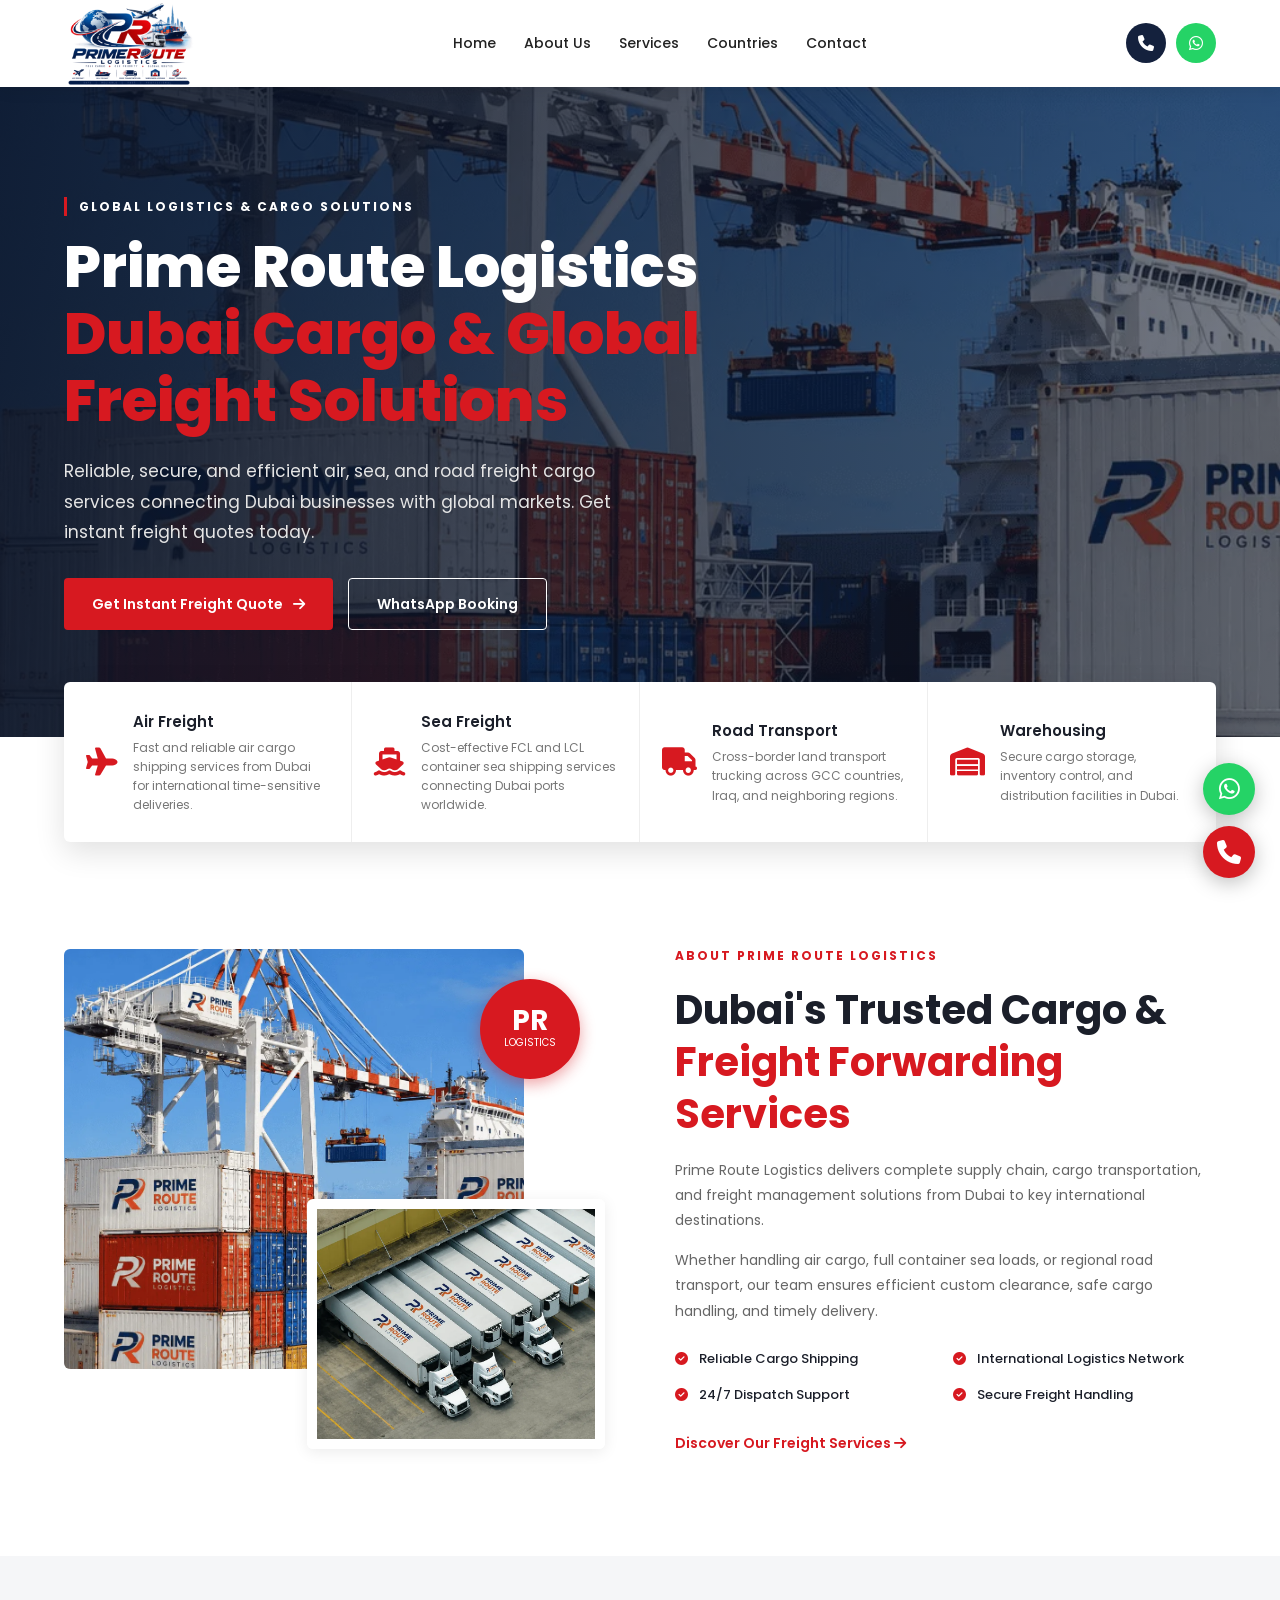
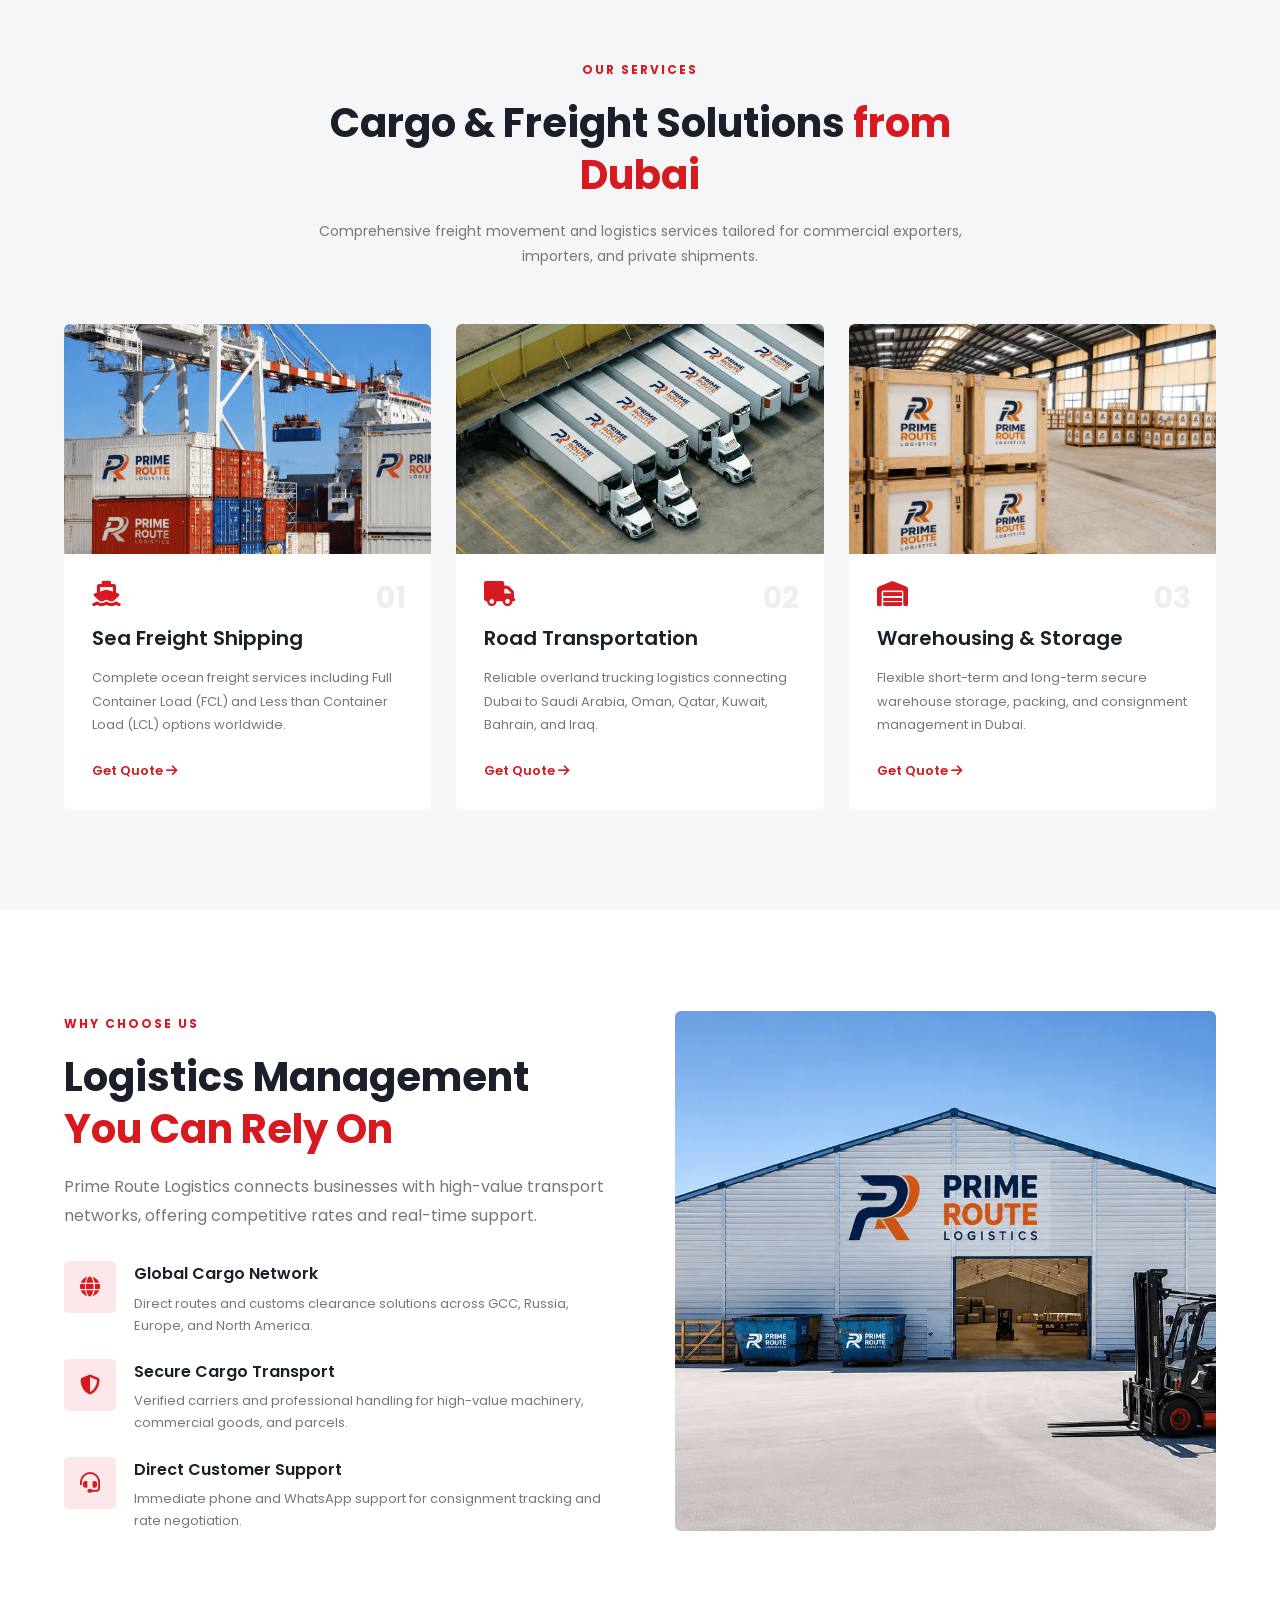
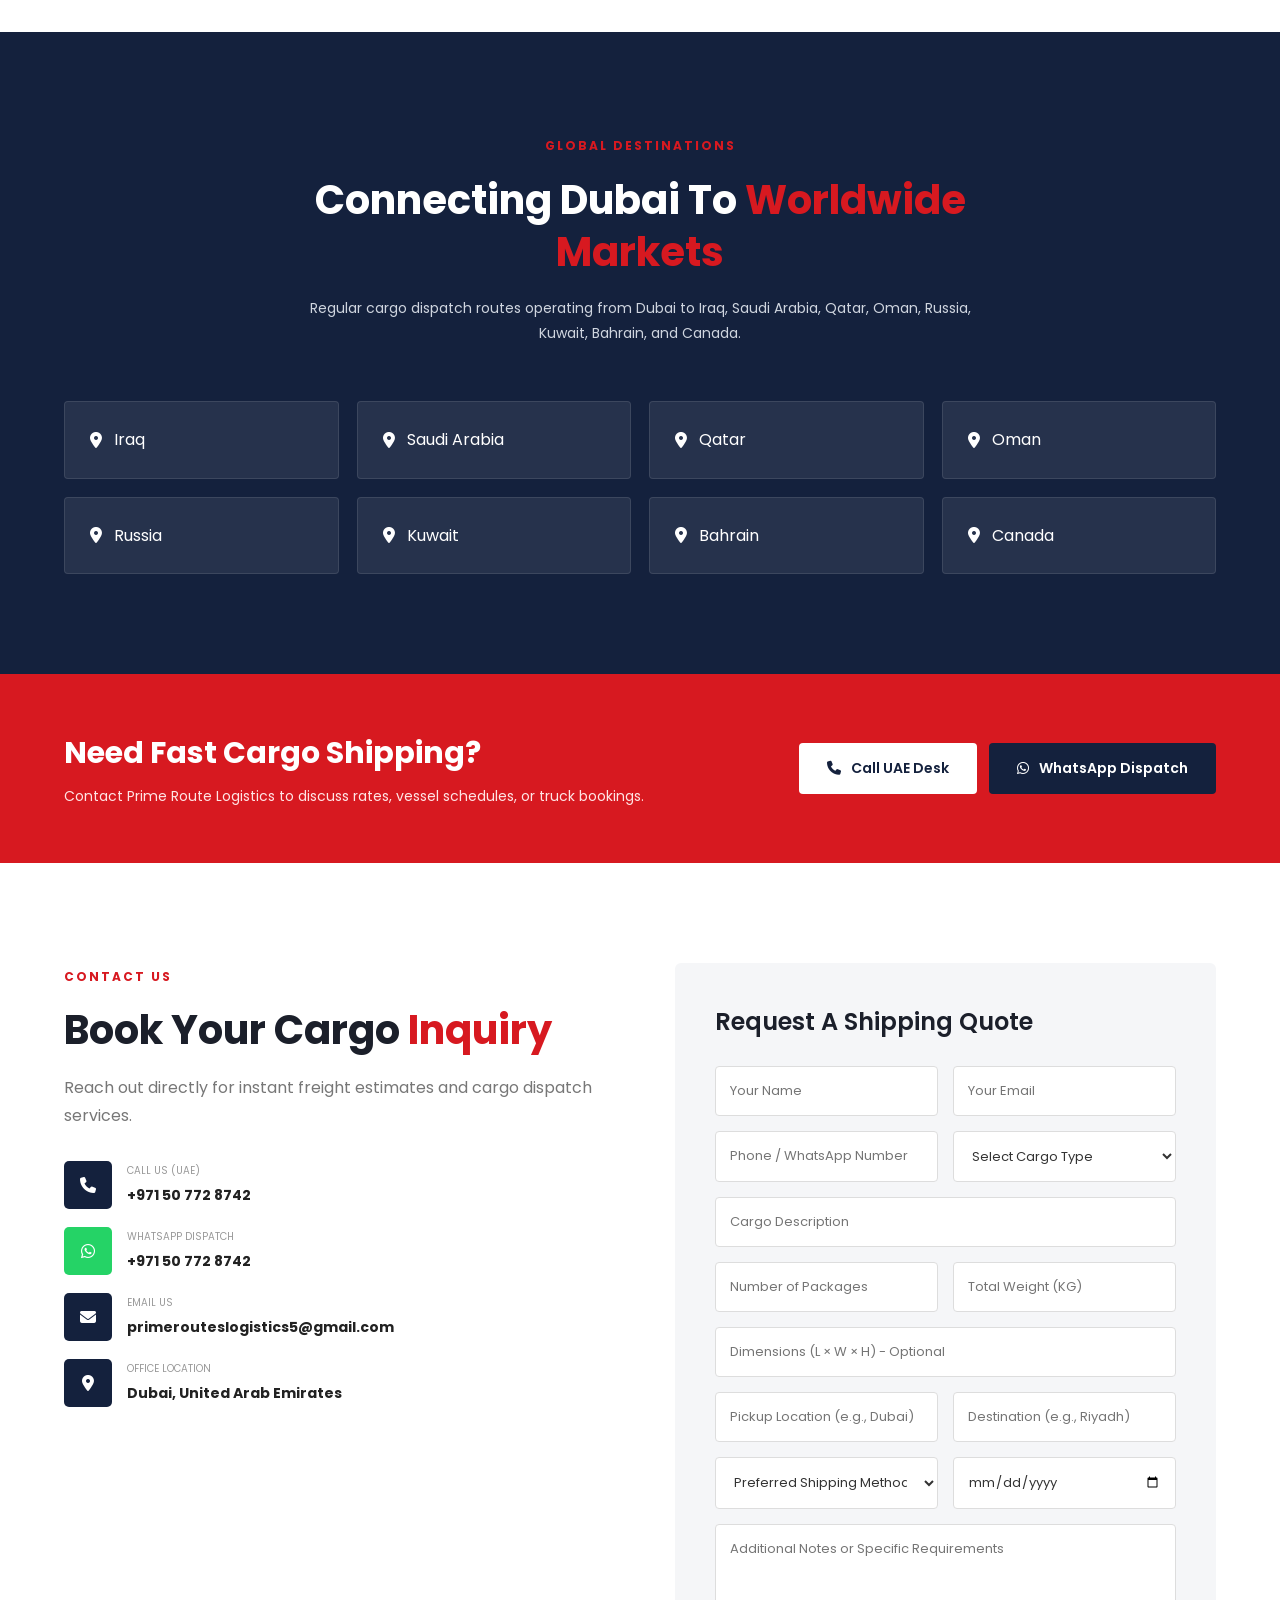
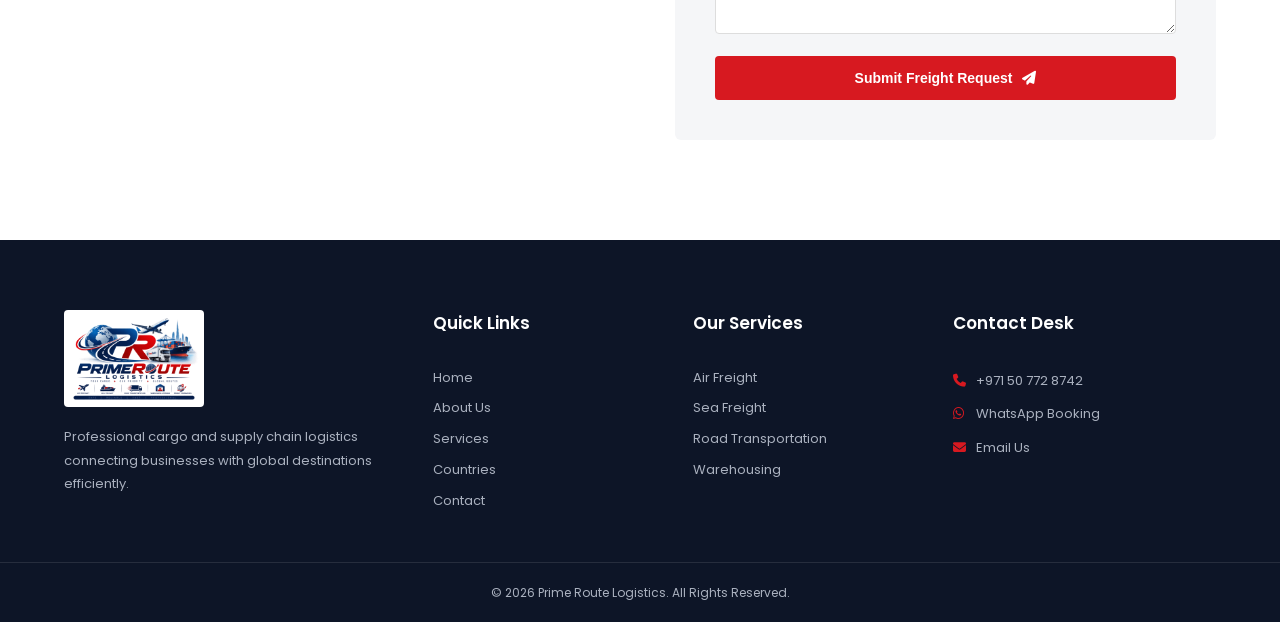
==== commit 2de059c8: "Update index.html" ====
--- a/index.html
+++ b/index.html
@@ -49,6 +49,10 @@
     }
     </script>
 
+    <!-- Google Fonts Preconnect -->
+    <link rel="preconnect" href="https://fonts.googleapis.com">
+    <link rel="preconnect" href="https://fonts.gstatic.com" crossorigin>
+    
     <!-- Font Awesome Icons -->
     <link rel="stylesheet" href="https://cdnjs.cloudflare.com/ajax/libs/font-awesome/6.5.2/css/all.min.css" media="print"
         onload="this.media='all'">
@@ -56,16 +60,17 @@
     <noscript>
         <link rel="stylesheet" href="https://cdnjs.cloudflare.com/ajax/libs/font-awesome/6.5.2/css/all.min.css">
     </noscript>
-
-    <!-- External CSS -->
-    <link rel="preconnect" href="https://fonts.googleapis.com">
-    <link rel="preconnect" href="https://fonts.gstatic.com" crossorigin>
-    <link href="https://fonts.googleapis.com/css2?family=Poppins:wght@300;400;500;600;700;800&display=swap"
-        rel="stylesheet">
+    
+    <!-- Google Fonts -->
+    <link rel="preload" href="https://fonts.googleapis.com/css2?family=Poppins:wght@300;400;500;600;700;800&display=swap"
+        as="style" onload="this.onload=null;this.rel='stylesheet'">
+    
+    <noscript>
+        <link href="https://fonts.googleapis.com/css2?family=Poppins:wght@300;400;500;600;700;800&display=swap"
+            rel="stylesheet">
+    </noscript>
+
     <link rel="stylesheet" href="style.css">
-
-    <!-- Google Site Verification -->
-    <meta name="google-site-verification" content="Fi1DYJSWktocCvh6xSRqA6NvIJo1KPmbHwgYxJcwoSQ" />
 </head>
 
 <body>
@@ -91,7 +96,7 @@
                     <i class="fa-solid fa-phone"></i>
                 </a>
 
-                <a href="https://wa.me/+971507728742" target="_blank" rel="noopener" class="whatsapp-icon"
+                <a href="https://wa.me/971507728742" target="_blank" rel="noopener" class="whatsapp-icon"
                     aria-label="WhatsApp Us">
                     <i class="fa-brands fa-whatsapp"></i>
                 </a>
@@ -128,7 +133,7 @@
                         <i class="fa-solid fa-arrow-right"></i>
                     </a>
 
-                    <a href="https://wa.me/+971507728742" target="_blank" rel="noopener" class="btn btn-outline">
+                    <a href="https://wa.me/971507728742" target="_blank" rel="noopener" class="btn btn-outline">
                         WhatsApp Booking
                     </a>
                 </div>
@@ -432,7 +437,7 @@
                 <a href="tel:+971507728742" class="btn btn-light">
                     <i class="fa-solid fa-phone"></i> Call UAE Desk
                 </a>
-                <a href="https://wa.me/+971507728742" target="_blank" rel="noopener" class="btn btn-dark">
+                <a href="https://wa.me/971507728742" target="_blank" rel="noopener" class="btn btn-dark">
                     <i class="fa-brands fa-whatsapp"></i> WhatsApp Dispatch
                 </a>
             </div>
@@ -468,7 +473,7 @@
                 </a>
 
                 <!-- WhatsApp -->
-                <a href="https://wa.me/+971507728742" target="_blank" rel="noopener" class="contact-item">
+                <a href="https://wa.me/971507728742" target="_blank" rel="noopener" class="contact-item">
                     <div class="contact-icon whatsapp-bg">
                         <i class="fa-brands fa-whatsapp"></i>
                     </div>
@@ -506,61 +511,69 @@
             <div class="contact-form-box">
                 <h3>Request A Shipping Quote</h3>
 
-                <form id="contactForm">
-
-                    <div class="form-row">
-                        <input type="text" id="name" placeholder="Your Name" required>
-                        <input type="email" id="email" placeholder="Your Email" required>
-                    </div>
-
-                    <div class="form-row">
-                        <input type="tel" id="phone" placeholder="Phone / WhatsApp Number" required>
-                        <label for="cargoType">Cargo Type</label>
-                        <select id="cargoType" required>
-                            <option value="">Select Cargo Type</option>
-                            <option value="General Cargo">General Cargo</option>
-                            <option value="Electronics">Electronics</option>
-                            <option value="Furniture">Furniture</option>
-                            <option value="Food Items">Food Items</option>
-                            <option value="Clothing & Textiles">Clothing & Textiles</option>
-                            <option value="Machinery">Machinery</option>
-                            <option value="Other">Other</option>
-                        </select>
-                    </div>
-
-                    <input type="text" id="productDescription" placeholder="Cargo Description" required>
-
-                    <div class="form-row">
-                        <input type="number" id="packages" placeholder="Number of Packages">
-                        <input type="number" id="weight" placeholder="Total Weight (KG)">
-                    </div>
-
-                    <input type="text" id="dimensions" placeholder="Dimensions (L × W × H) - Optional">
-
-                    <div class="form-row">
-                        <input type="text" id="pickup" placeholder="Pickup Location (e.g., Dubai)" required>
-                        <input type="text" id="destination" placeholder="Destination (e.g., Riyadh)" required>
-                    </div>
-
-                    <div class="form-row">
-                        <select id="shippingMethod" required>
-                            <option value="">Preferred Shipping Method</option>
-                            <option value="Air Freight">Air Freight</option>
-                            <option value="Sea Freight">Sea Freight</option>
-                            <option value="Road Transportation">Road Transportation</option>
-                            <option value="Not Sure - Need Advice">Not Sure - Need Advice</option>
-                        </select>
-                        <label for="cargoDate">Cargo Date</label>
-                        <input type="date" id="cargoDate" required>
-                    </div>
-
-                    <textarea id="message" rows="4" placeholder="Additional Notes or Specific Requirements"></textarea>
-
-                    <button type="submit" class="btn btn-primary form-btn">
-                        Submit Freight Request <i class="fa-solid fa-paper-plane"></i>
-                    </button>
-
-                </form>
+            <form id="contactForm">
+            
+                <div class="form-row">
+                    <input type="text" id="name" placeholder="Your Name" aria-label="Your Name" required>
+            
+                    <input type="email" id="email" placeholder="Your Email" aria-label="Your Email" required>
+                </div>
+            
+                <div class="form-row">
+                    <input type="tel" id="phone" placeholder="Phone / WhatsApp Number" aria-label="Phone or WhatsApp Number"
+                        required>
+            
+                    <select id="cargoType" aria-label="Cargo Type" required>
+                        <option value="">Select Cargo Type</option>
+                        <option value="General Cargo">General Cargo</option>
+                        <option value="Electronics">Electronics</option>
+                        <option value="Furniture">Furniture</option>
+                        <option value="Food Items">Food Items</option>
+                        <option value="Clothing & Textiles">Clothing & Textiles</option>
+                        <option value="Machinery">Machinery</option>
+                        <option value="Other">Other</option>
+                    </select>
+                </div>
+            
+                <input type="text" id="productDescription" placeholder="Cargo Description" aria-label="Cargo Description" required>
+            
+                <div class="form-row">
+                    <input type="number" id="packages" placeholder="Number of Packages" aria-label="Number of Packages">
+            
+                    <input type="number" id="weight" placeholder="Total Weight (KG)" aria-label="Total Weight in Kilograms">
+                </div>
+            
+                <input type="text" id="dimensions" placeholder="Dimensions (L × W × H) - Optional" aria-label="Cargo Dimensions">
+            
+                <div class="form-row">
+                    <input type="text" id="pickup" placeholder="Pickup Location (e.g., Dubai)" aria-label="Pickup Location"
+                        required>
+            
+                    <input type="text" id="destination" placeholder="Destination (e.g., Riyadh)" aria-label="Destination Location"
+                        required>
+                </div>
+            
+                <div class="form-row">
+                    <select id="shippingMethod" aria-label="Preferred Shipping Method" required>
+            
+                        <option value="">Preferred Shipping Method</option>
+                        <option value="Air Freight">Air Freight</option>
+                        <option value="Sea Freight">Sea Freight</option>
+                        <option value="Road Transportation">Road Transportation</option>
+                        <option value="Not Sure - Need Advice">Not Sure - Need Advice</option>
+                    </select>
+            
+                    <input type="date" id="cargoDate" aria-label="Cargo Date" required>
+                </div>
+            
+                <textarea id="message" rows="4" placeholder="Additional Notes or Specific Requirements"
+                    aria-label="Additional Notes or Specific Requirements"></textarea>
+            
+                <button type="submit" class="btn btn-primary form-btn">
+                    Submit Freight Request <i class="fa-solid fa-paper-plane"></i>
+                </button>
+            
+            </form>
             </div>
 
         </div>
@@ -597,7 +610,7 @@
             <div class="footer-contact">
                 <h3>Contact Desk</h3>
                 <a href="tel:+971507728742"><i class="fa-solid fa-phone"></i> +971 50 772 8742</a>
-                <a href="https://wa.me/+971 50 772 8742" target="_blank" rel="noopener"><i
+                <a href="https://wa.me/971507728742" target="_blank" rel="noopener"><i
                         class="fa-brands fa-whatsapp"></i> WhatsApp Booking</a>
                 <a href="mailto:primerouteslogistics5@gmail.com"><i class="fa-solid fa-envelope"></i> Email Us</a>
             </div>
@@ -611,7 +624,7 @@
 
 
     <!-- FLOATING ACTION BUTTONS -->
-    <a href="https://wa.me/+971507728742" target="_blank" rel="noopener" class="floating-whatsapp"
+    <a href="https://wa.me/971507728742" target="_blank" rel="noopener" class="floating-whatsapp"
         aria-label="WhatsApp Us">
         <i class="fa-brands fa-whatsapp"></i>
     </a>
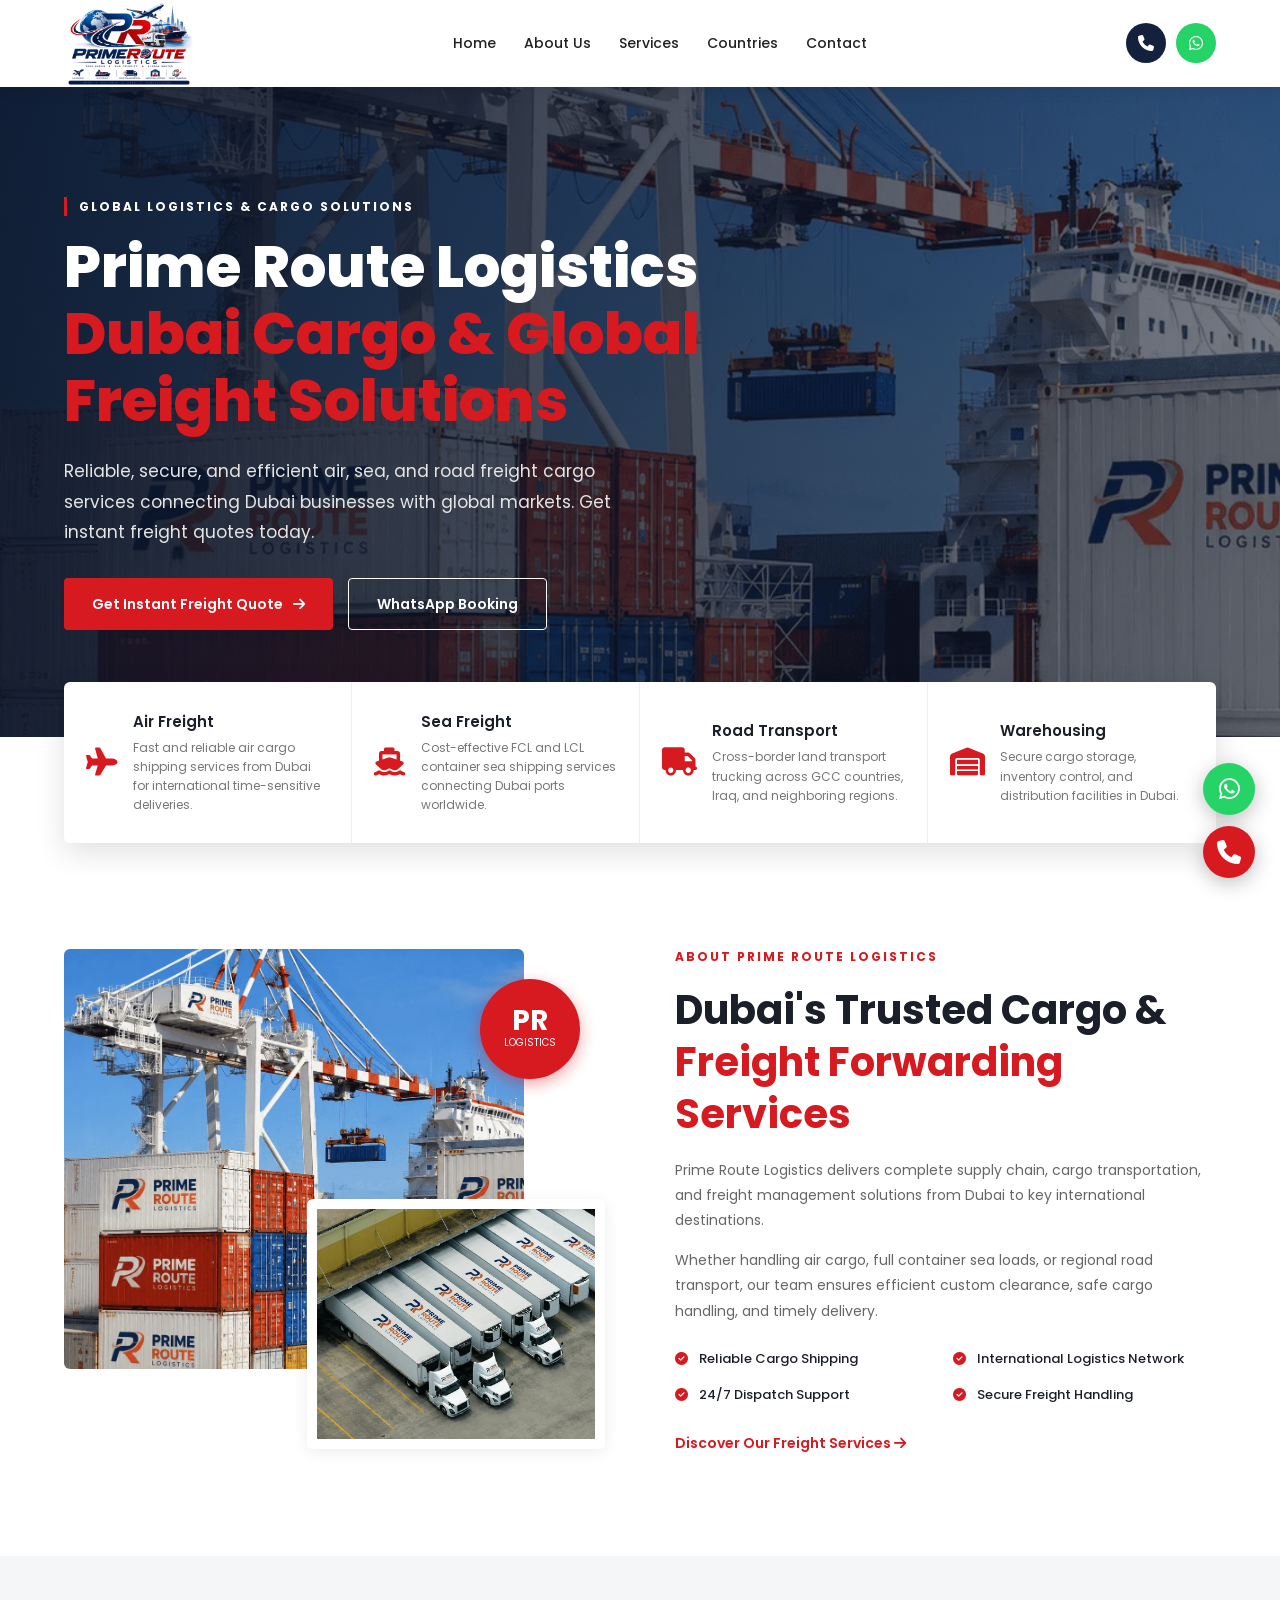
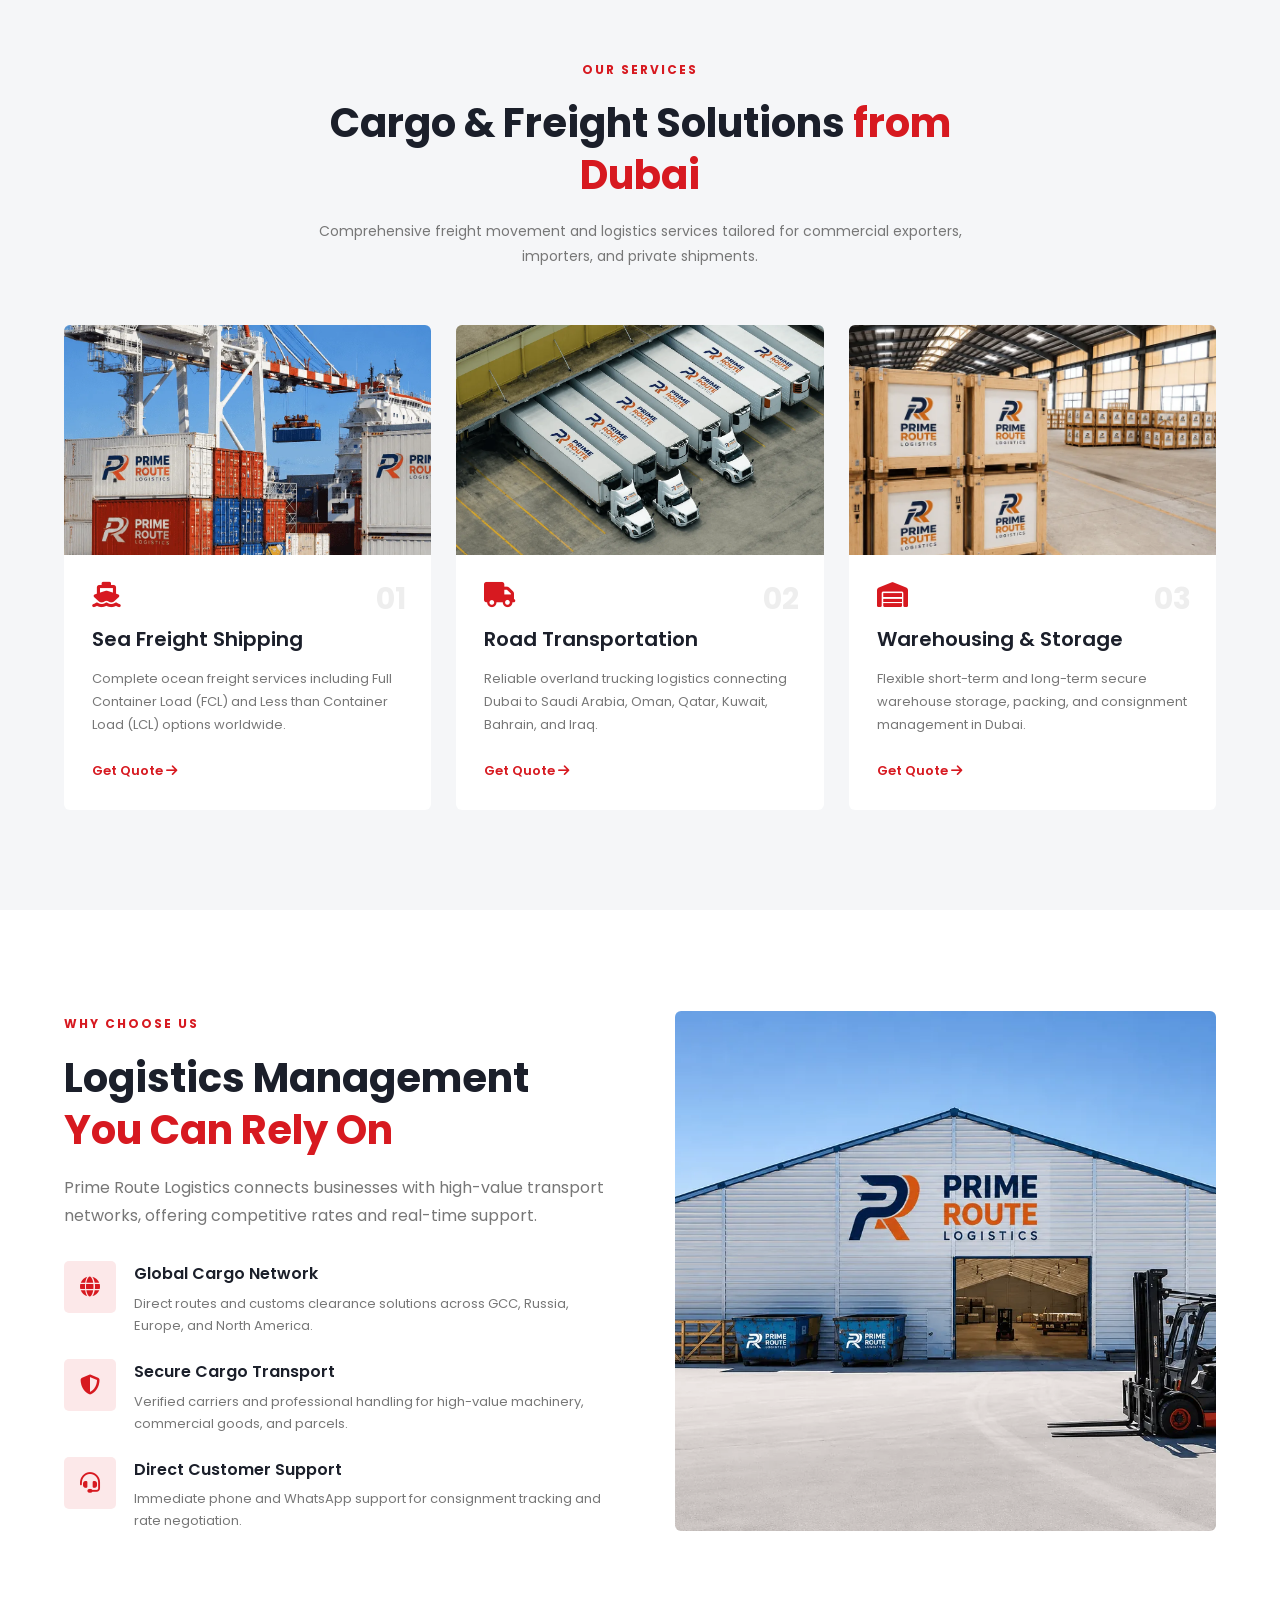
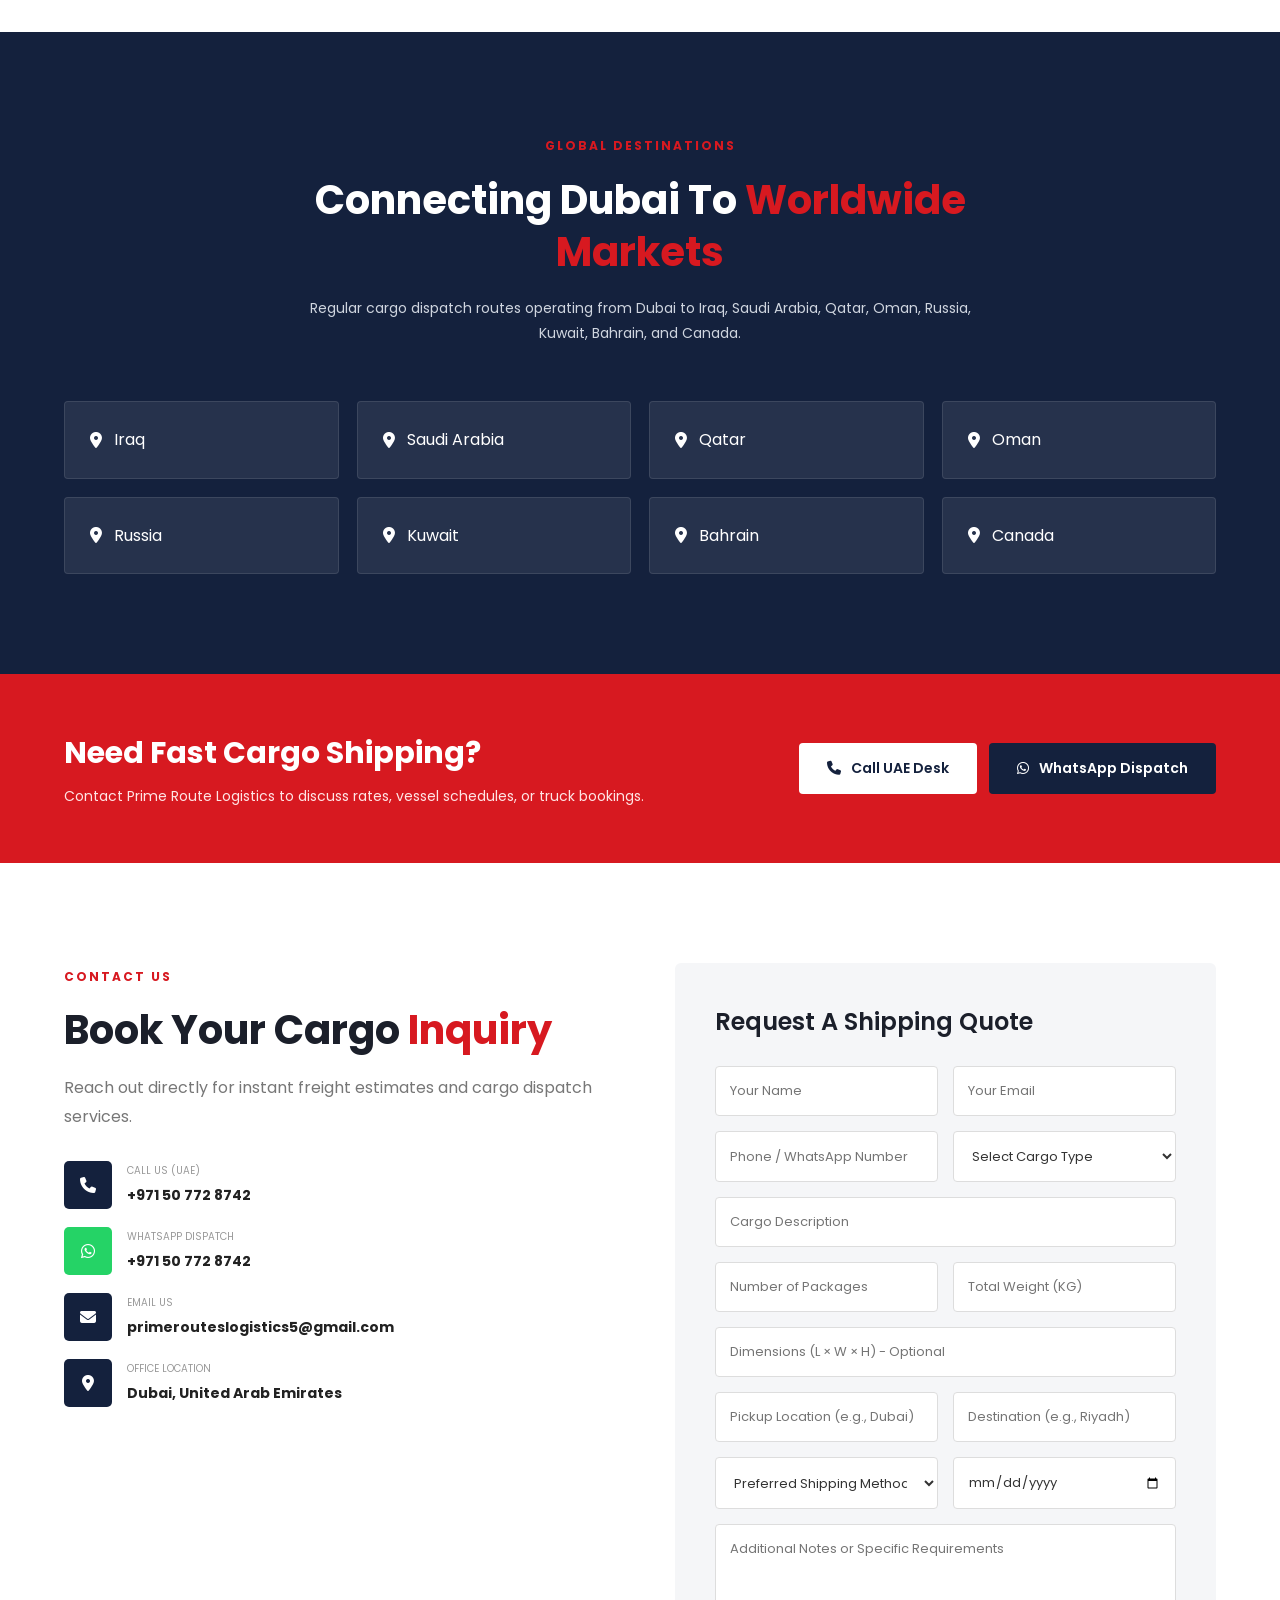
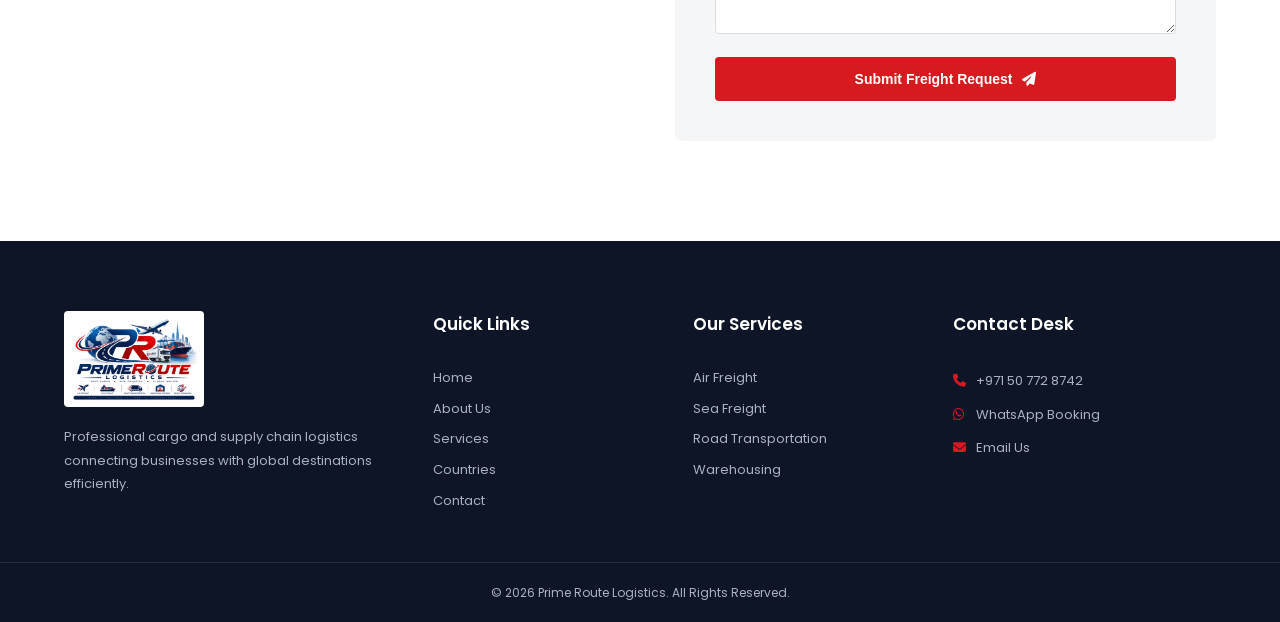
==== commit 4927209d: "Update index.html" ====
--- a/index.html
+++ b/index.html
@@ -80,7 +80,7 @@
         <div class="container nav-container">
 
             <a href="#home" class="logo">
-                <img src="logo.png" alt="Prime Route Logistics Logo">
+                <img src="logo.webp" alt="Prime Route Logistics Logo">
             </a>
 
             <nav class="navbar" id="navbar">
@@ -585,7 +585,7 @@
         <div class="container footer-grid">
 
             <div class="footer-brand">
-                <img src="logo.png" alt="Prime Route Logistics Logo">
+                <img src="logo.webp" alt="Prime Route Logistics Logo">
                 <p>Professional cargo and supply chain logistics connecting businesses with global destinations
                     efficiently.</p>
             </div>
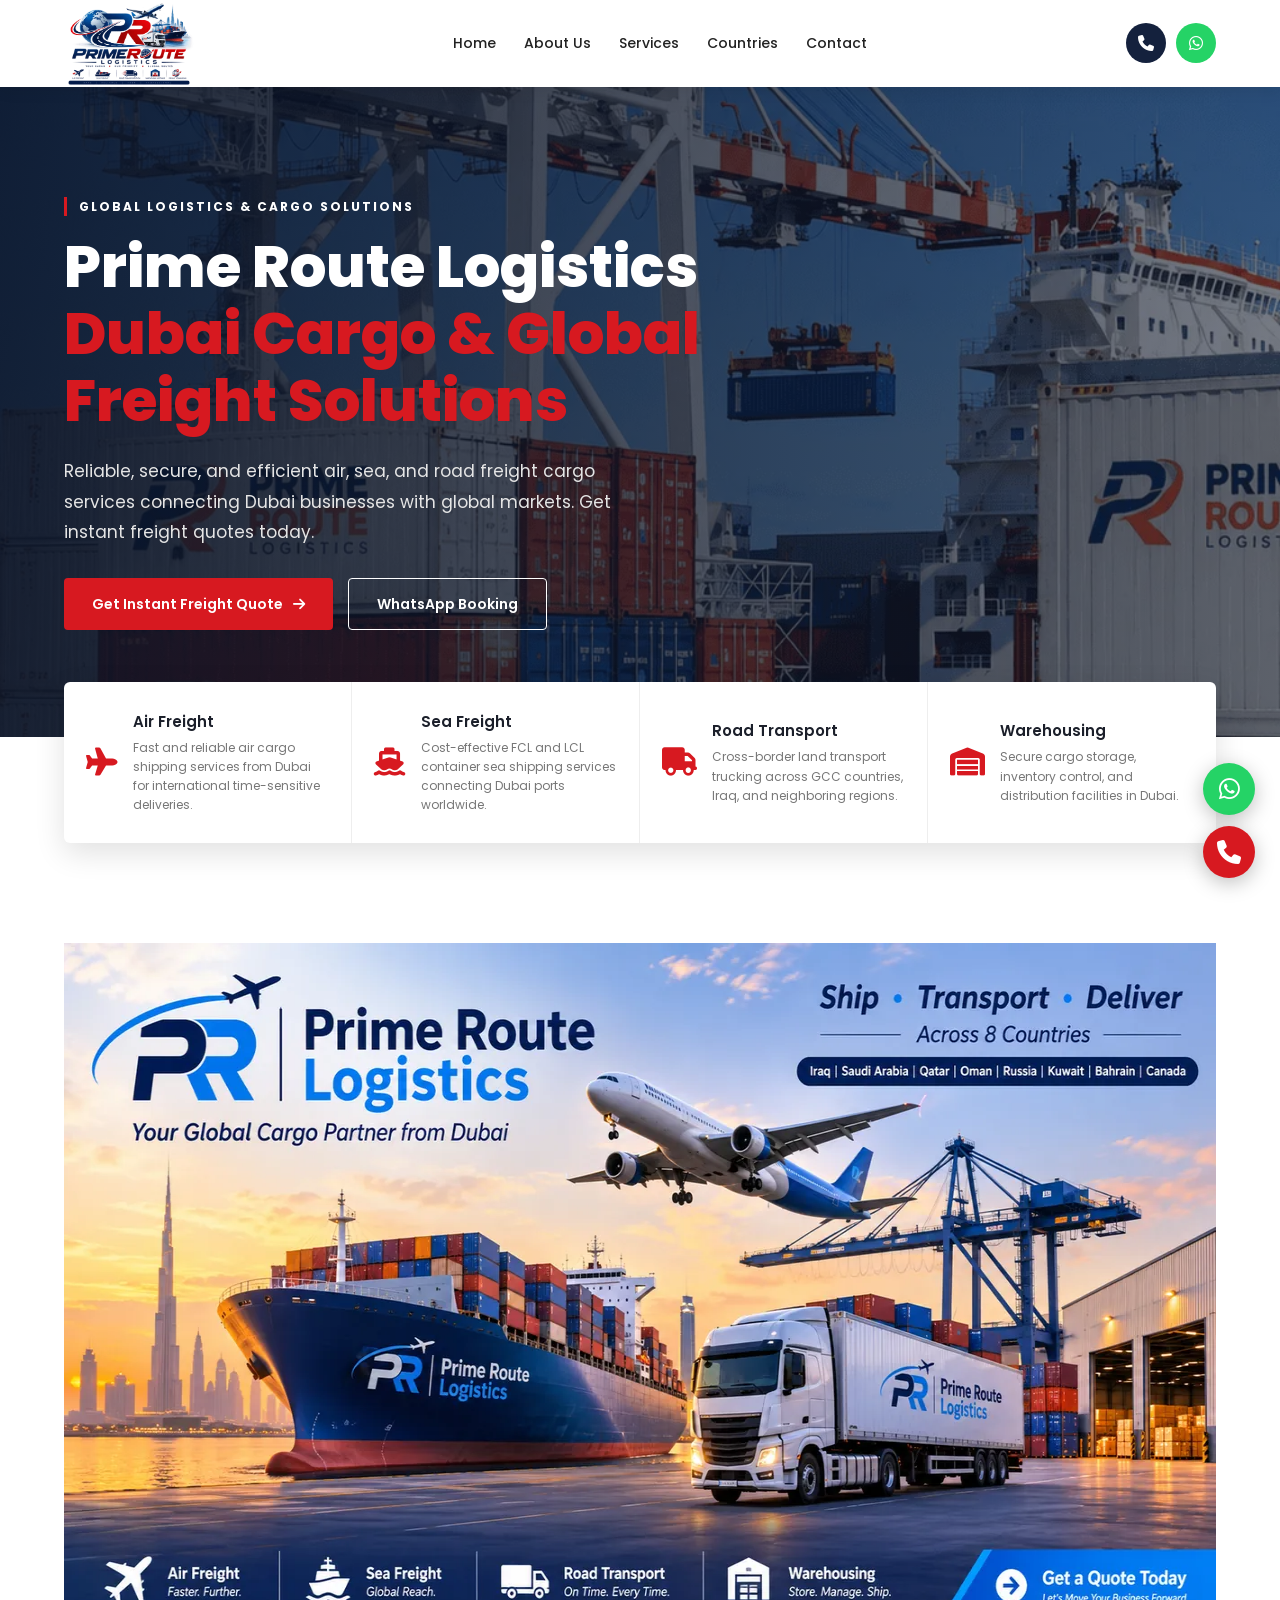
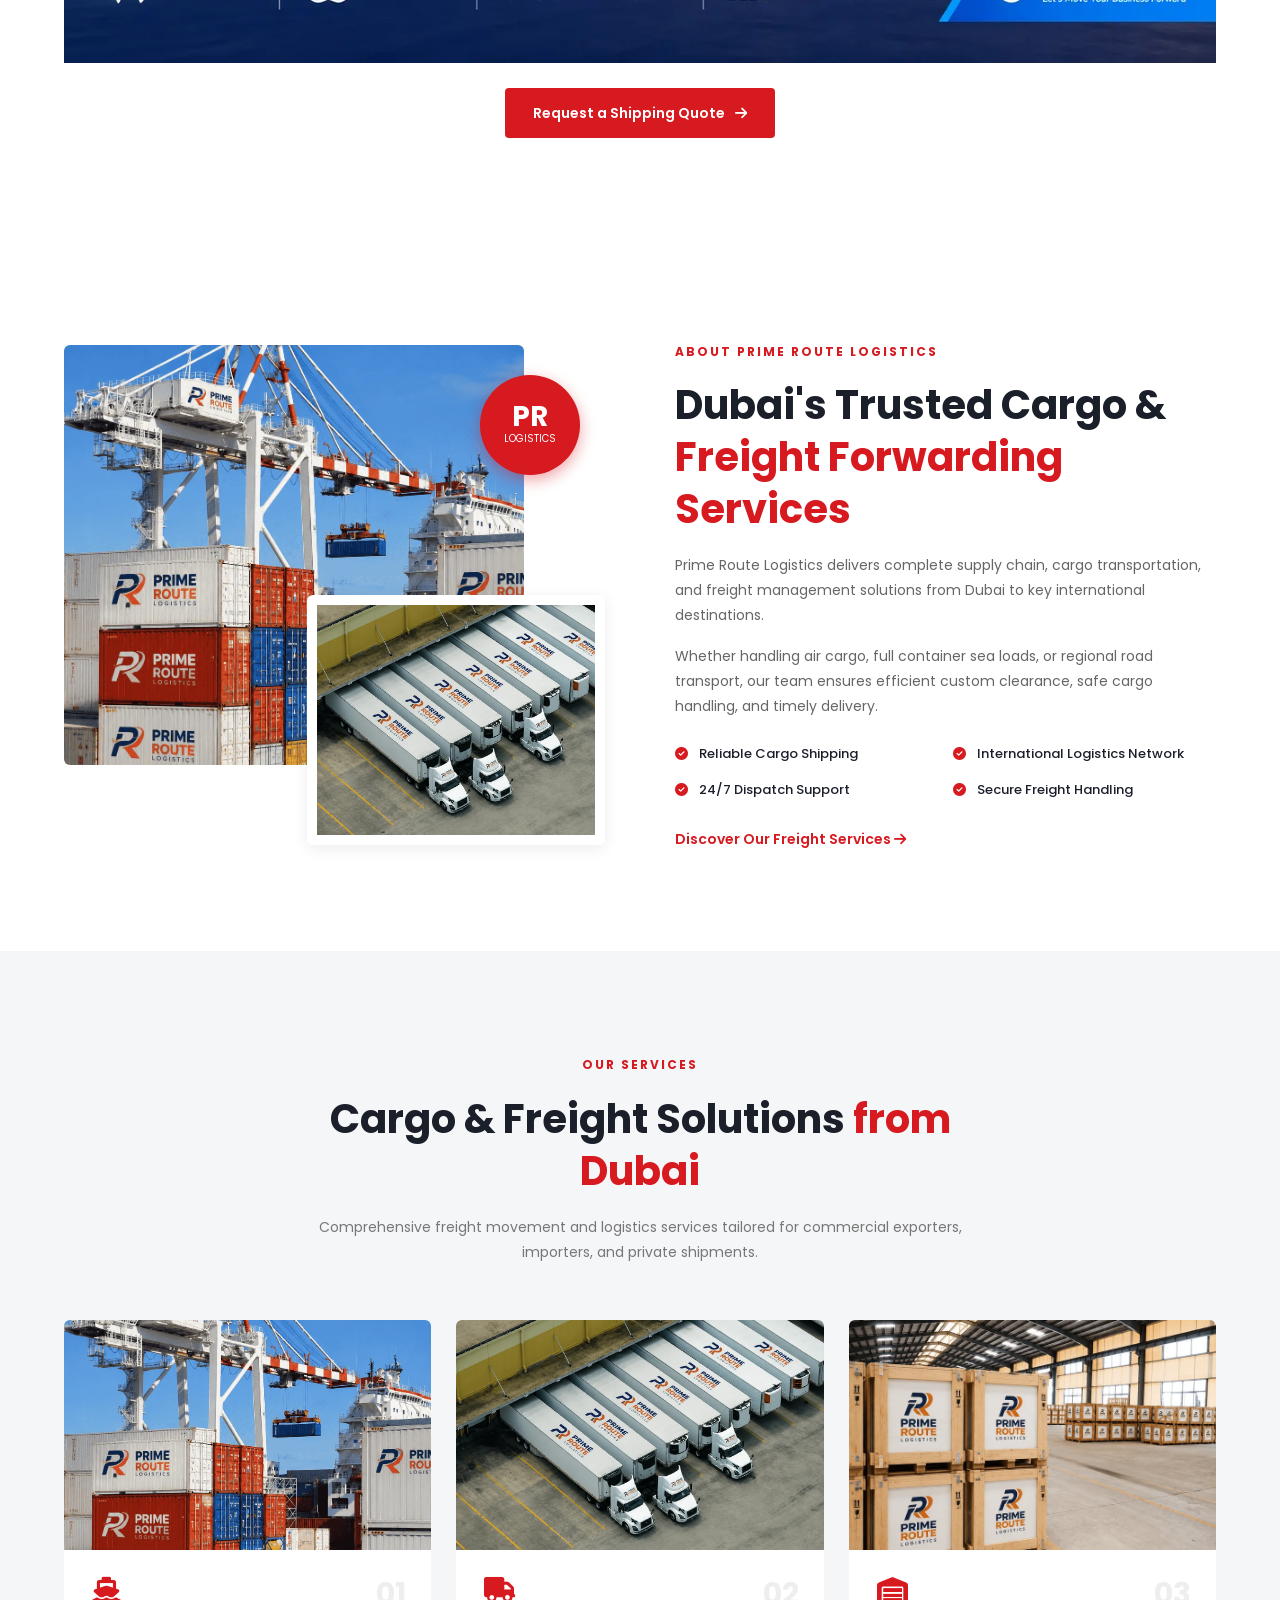
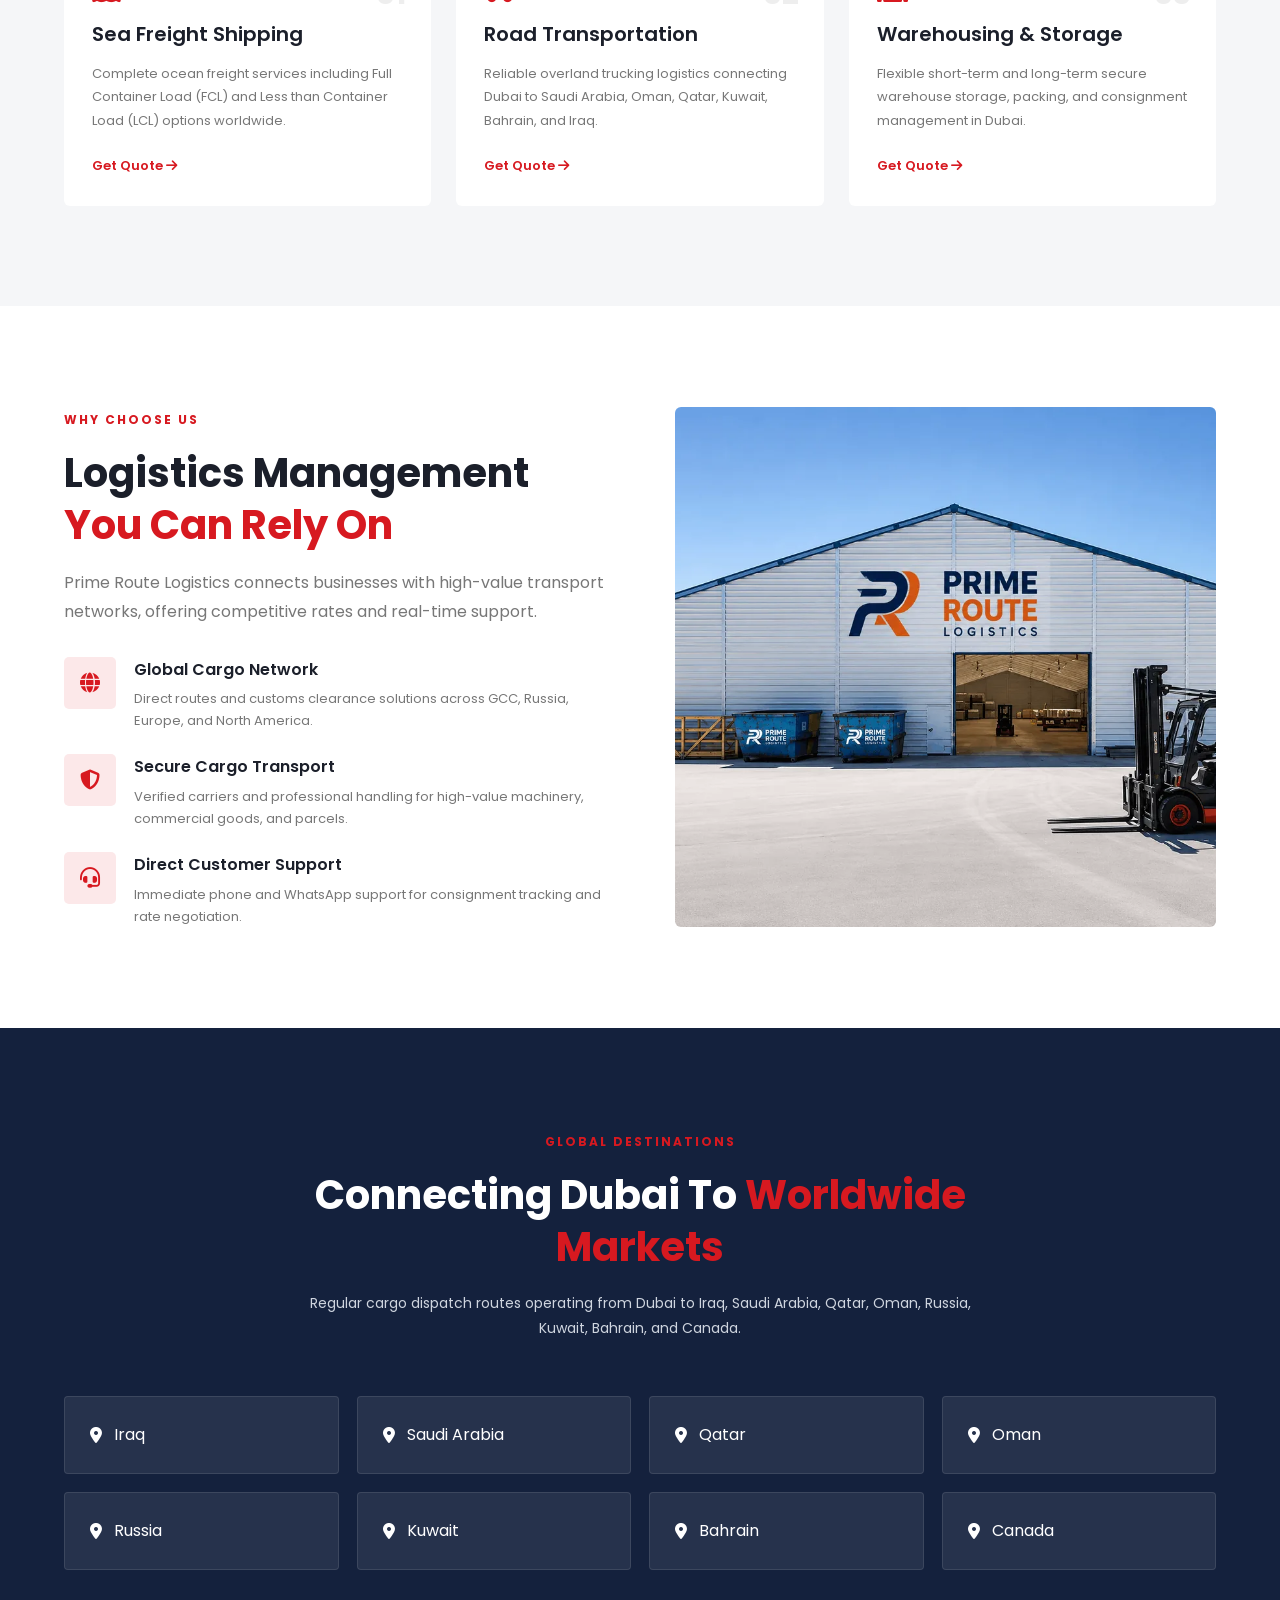
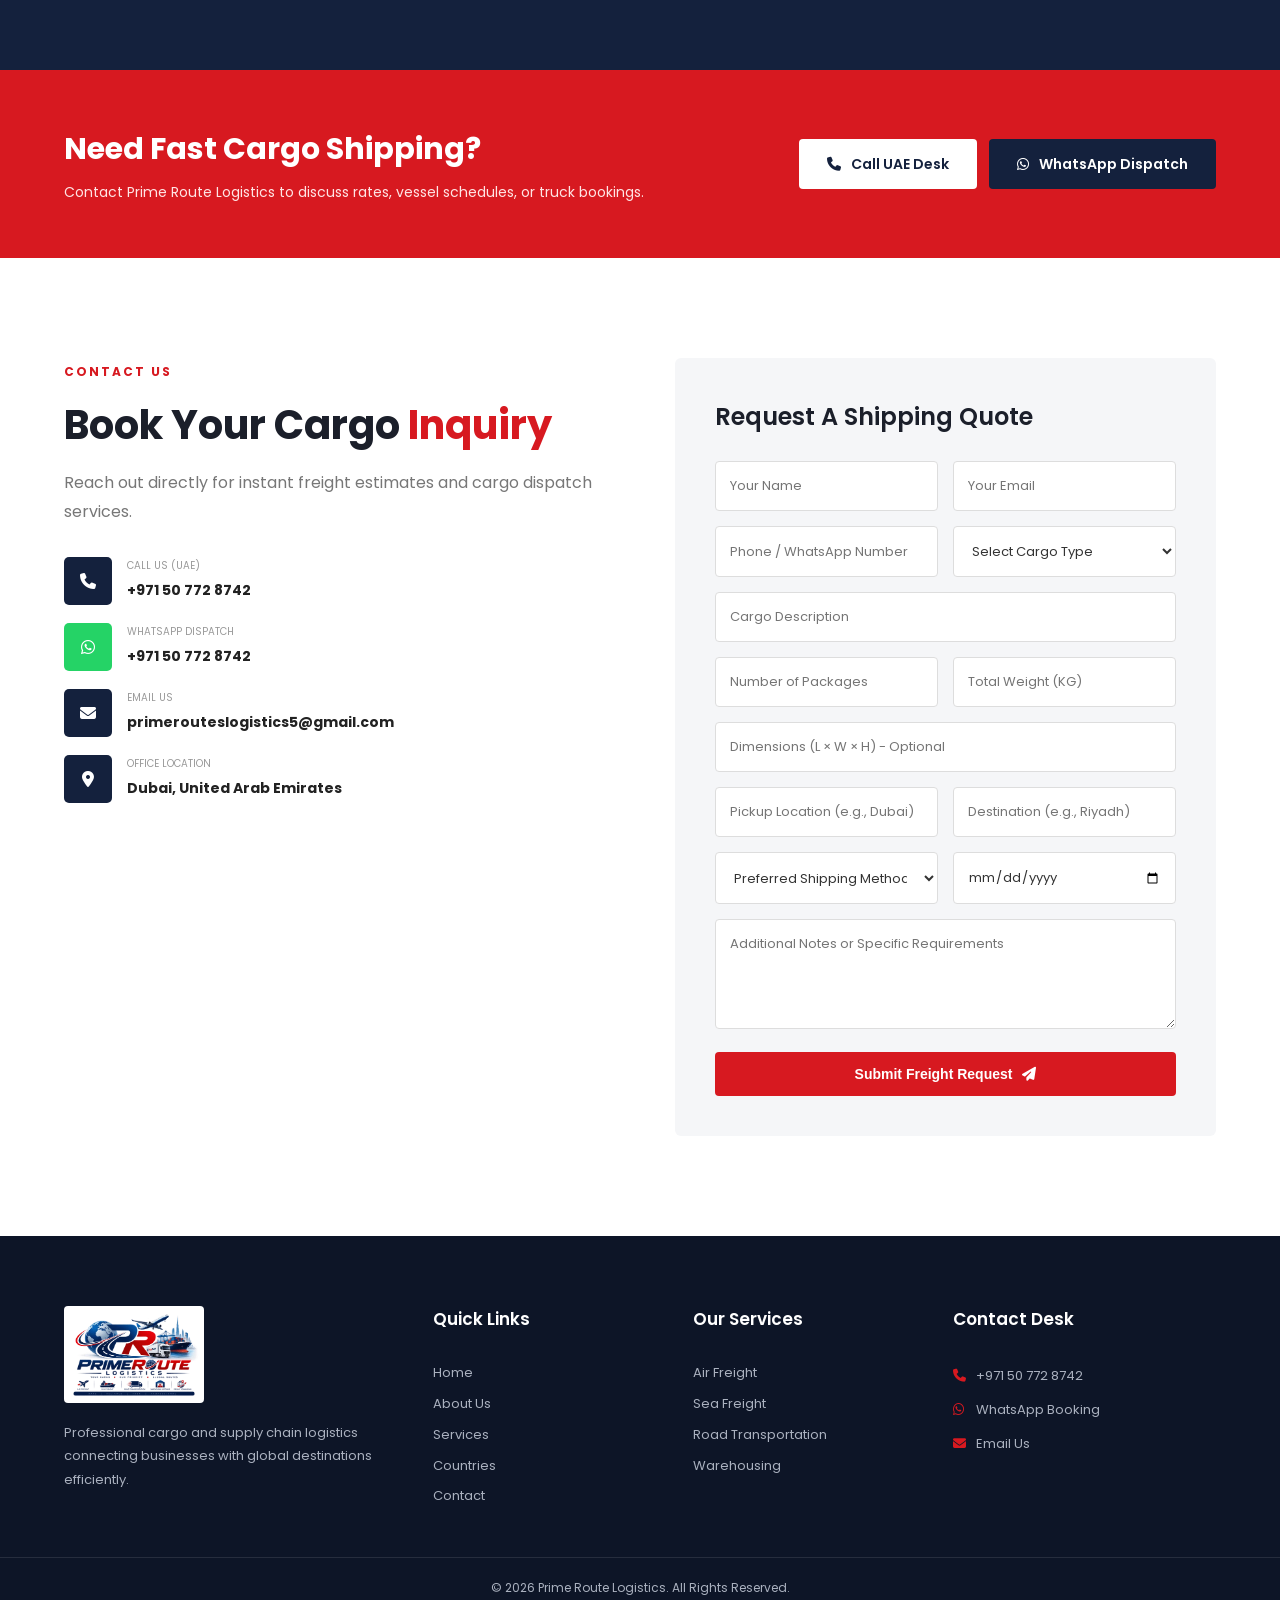
==== commit 1b794738: "Update index.html" ====
--- a/index.html
+++ b/index.html
@@ -183,6 +183,24 @@
         </div>
     </section>
 
+    <!-- HOMEPAGE PROMOTIONAL BANNER -->
+    <section class="section promo-banner-section">
+        <div class="container">
+    
+            <img src="homepage-banner.webp"
+                alt="Prime Route Logistics — Air Freight, Sea Freight, Road Transport and Warehousing from Dubai to eight countries"
+                width="1279" height="720" loading="lazy" decoding="async">
+    
+            <div style="text-align: center; margin-top: 25px;">
+                <a href="#contact" class="btn btn-primary">
+                    Request a Shipping Quote
+                    <i class="fa-solid fa-arrow-right"></i>
+                </a>
+            </div>
+    
+        </div>
+    </section>
+
 
     <!-- ABOUT SECTION -->
     <section class="section about-section" id="about">
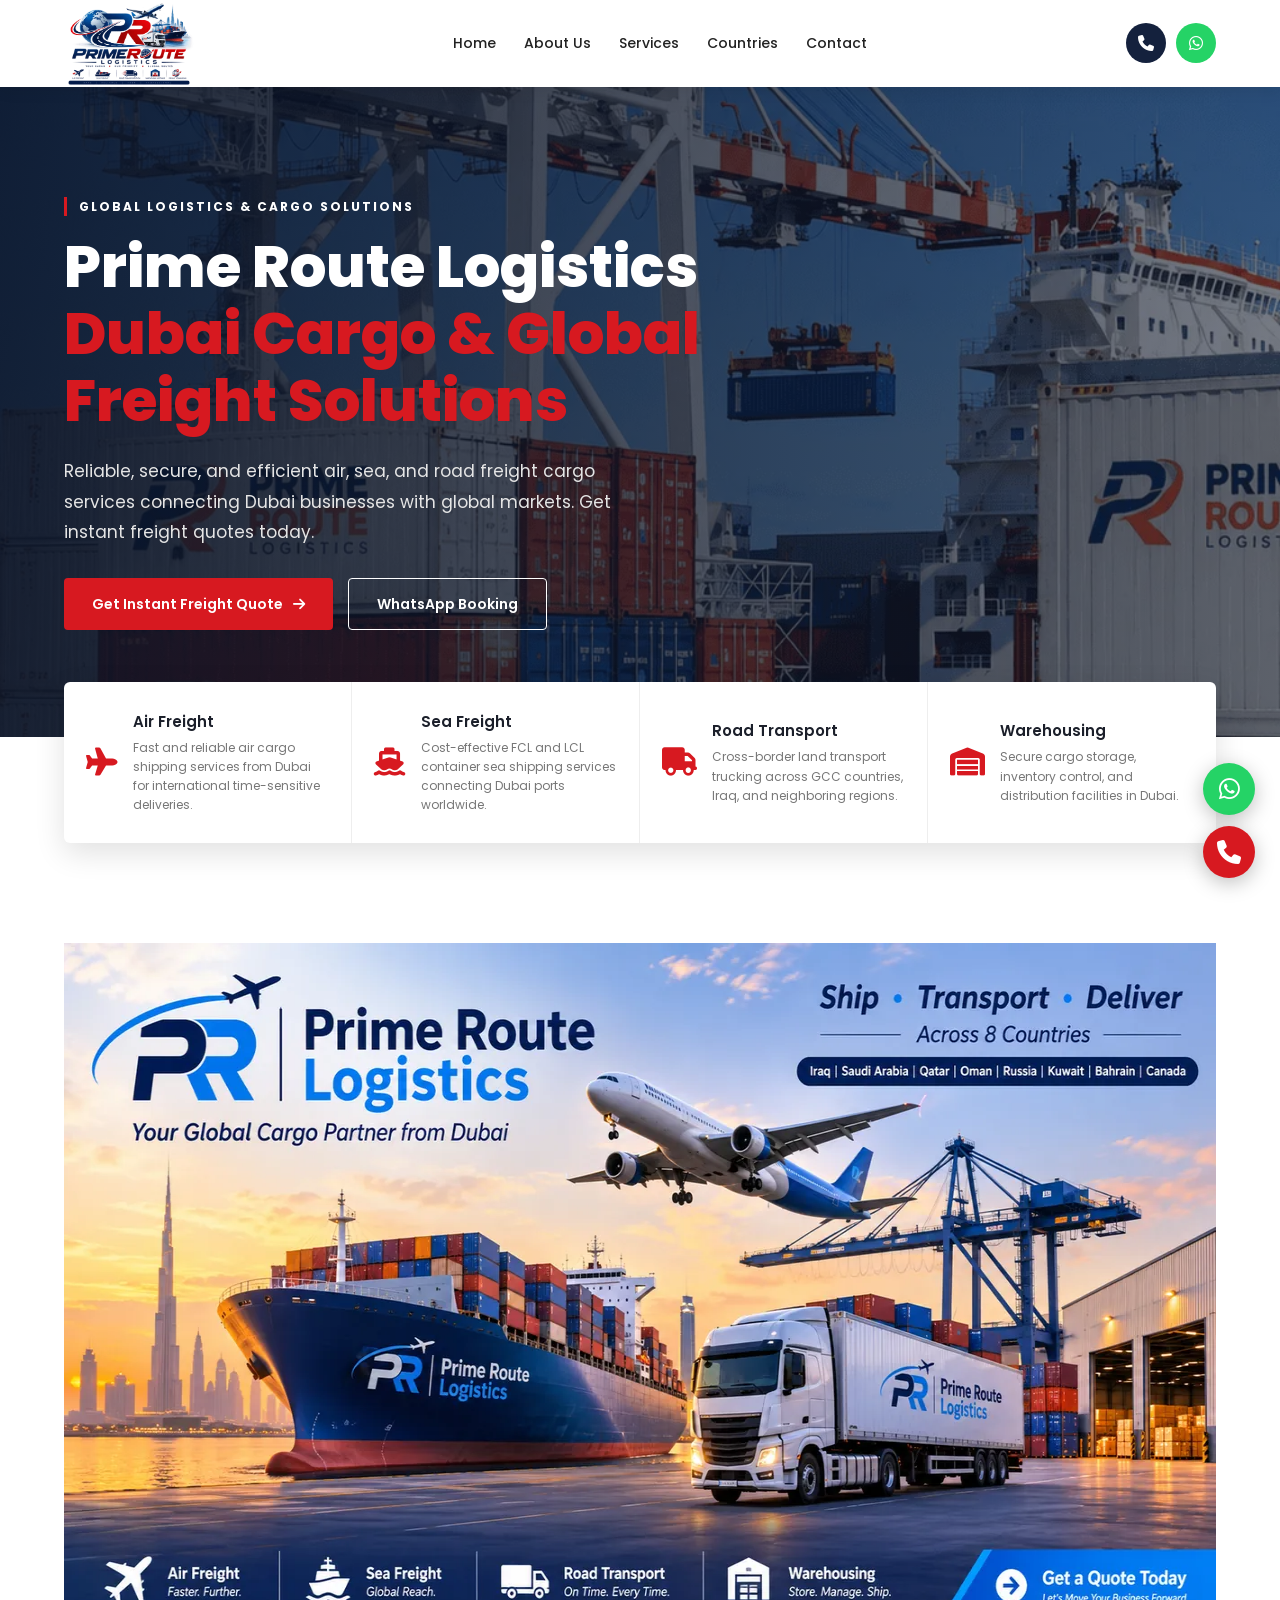
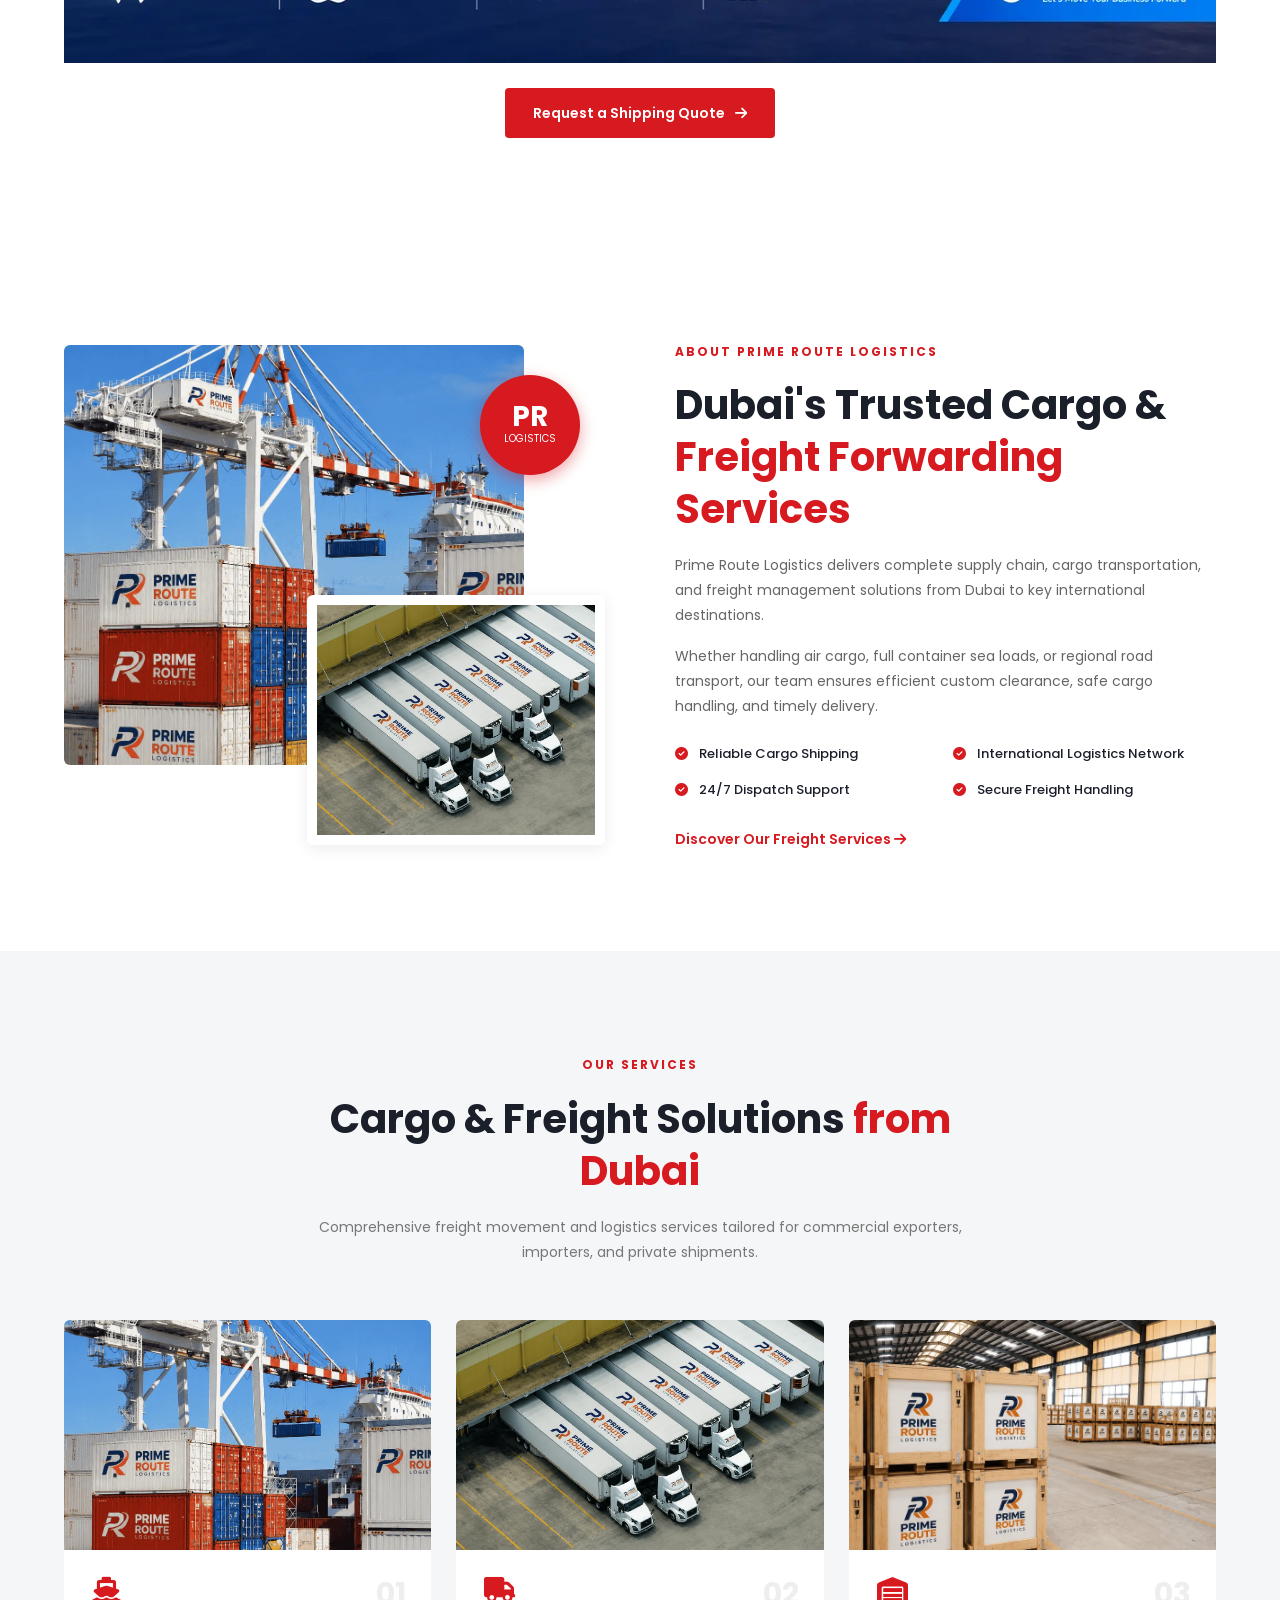
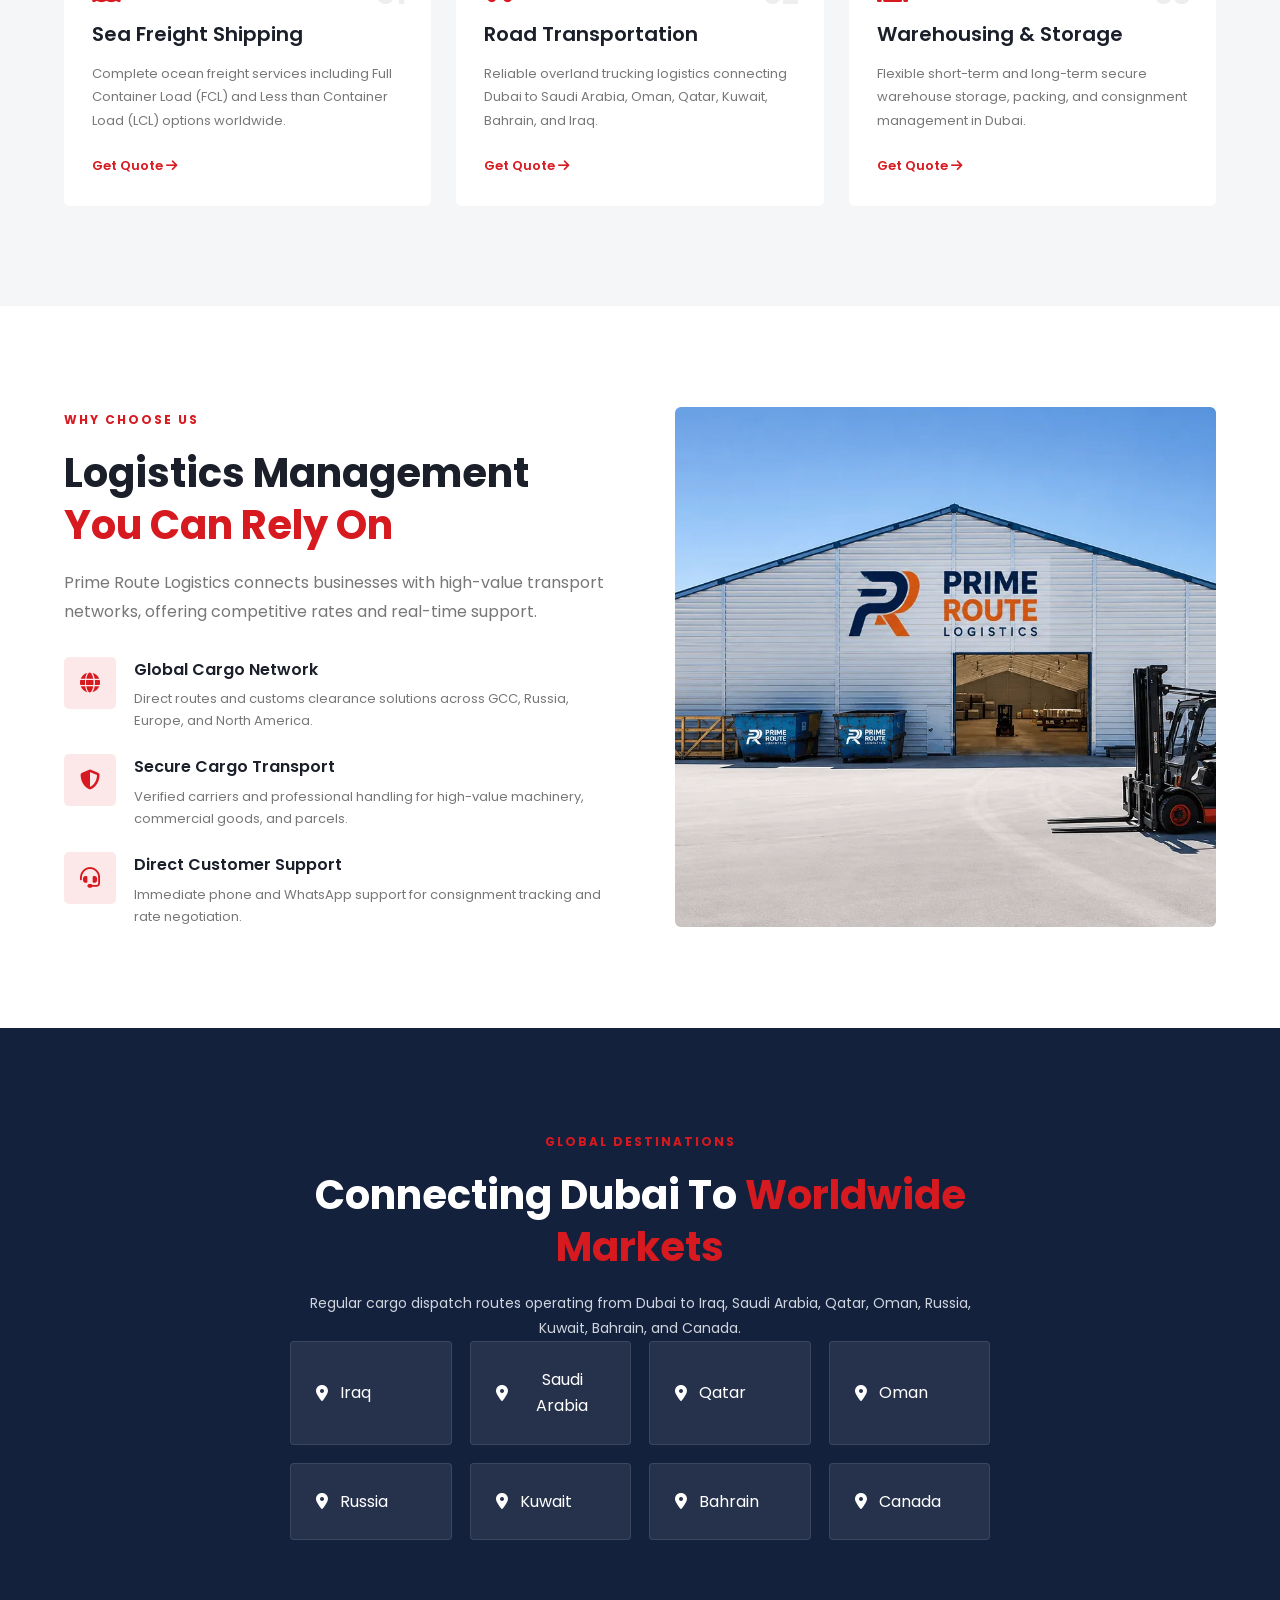
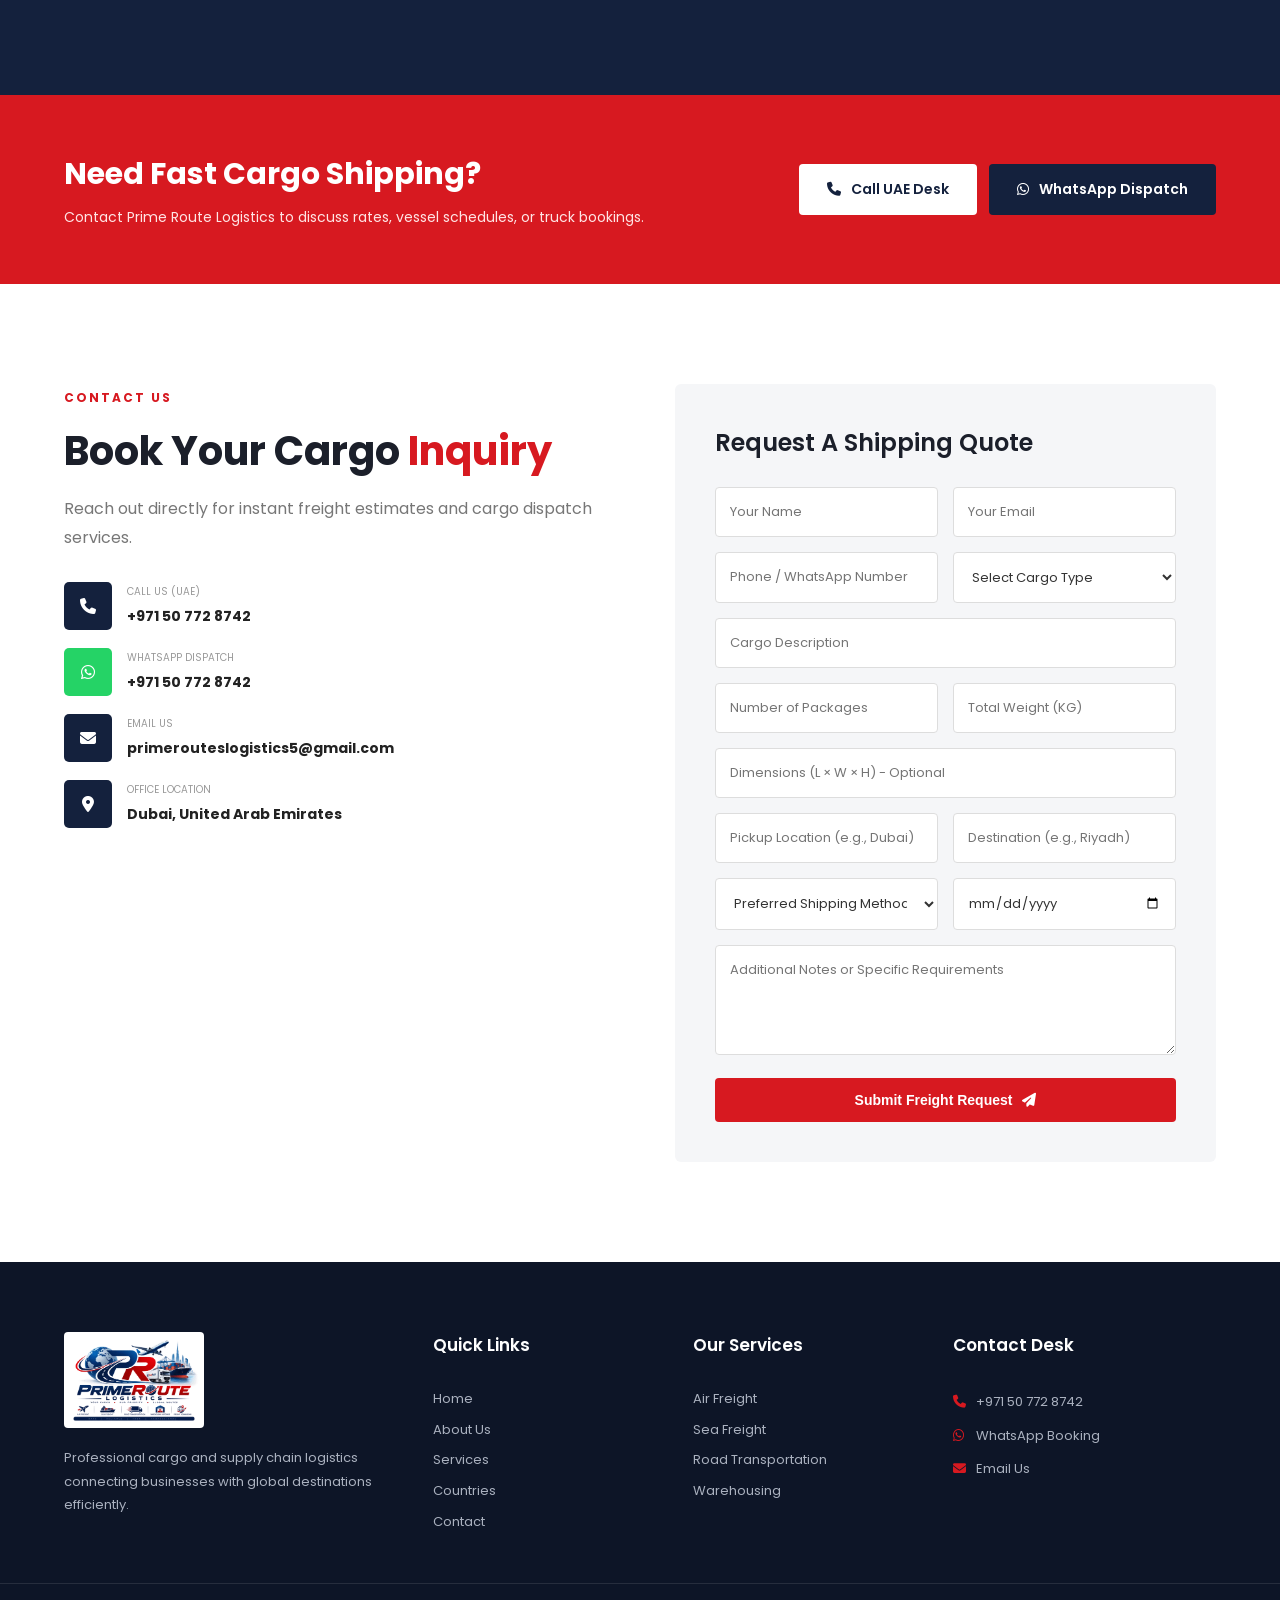
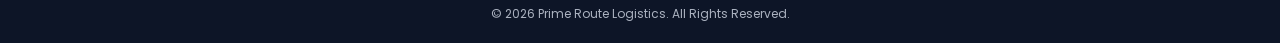
==== commit 1ae1e450: "Update index.html" ====
--- a/index.html
+++ b/index.html
@@ -426,18 +426,51 @@
                     Regular cargo dispatch routes operating from Dubai to Iraq, Saudi Arabia, Qatar, Oman, Russia,
                     Kuwait, Bahrain, and Canada.
                 </p>
-            </div>
-
-            <div class="countries-grid">
-                <div class="country-card"><i class="fa-solid fa-location-dot"></i><span>Iraq</span></div>
-                <div class="country-card"><i class="fa-solid fa-location-dot"></i><span>Saudi Arabia</span></div>
-                <div class="country-card"><i class="fa-solid fa-location-dot"></i><span>Qatar</span></div>
-                <div class="country-card"><i class="fa-solid fa-location-dot"></i><span>Oman</span></div>
-                <div class="country-card"><i class="fa-solid fa-location-dot"></i><span>Russia</span></div>
-                <div class="country-card"><i class="fa-solid fa-location-dot"></i><span>Kuwait</span></div>
-                <div class="country-card"><i class="fa-solid fa-location-dot"></i><span>Bahrain</span></div>
-                <div class="country-card"><i class="fa-solid fa-location-dot"></i><span>Canada</span></div>
-            </div>
+        <div class="countries-grid">
+        
+            <a href="#contact" class="country-card" data-country="Iraq" aria-label="Request cargo shipping to Iraq">
+                <i class="fa-solid fa-location-dot"></i>
+                <span>Iraq</span>
+            </a>
+        
+            <a href="#contact" class="country-card" data-country="Saudi Arabia"
+                aria-label="Request cargo shipping to Saudi Arabia">
+                <i class="fa-solid fa-location-dot"></i>
+                <span>Saudi Arabia</span>
+            </a>
+        
+            <a href="#contact" class="country-card" data-country="Qatar" aria-label="Request cargo shipping to Qatar">
+                <i class="fa-solid fa-location-dot"></i>
+                <span>Qatar</span>
+            </a>
+        
+            <a href="#contact" class="country-card" data-country="Oman" aria-label="Request cargo shipping to Oman">
+                <i class="fa-solid fa-location-dot"></i>
+                <span>Oman</span>
+            </a>
+        
+            <a href="#contact" class="country-card" data-country="Russia" aria-label="Request cargo shipping to Russia">
+                <i class="fa-solid fa-location-dot"></i>
+                <span>Russia</span>
+            </a>
+        
+            <a href="#contact" class="country-card" data-country="Kuwait" aria-label="Request cargo shipping to Kuwait">
+                <i class="fa-solid fa-location-dot"></i>
+                <span>Kuwait</span>
+            </a>
+        
+            <a href="#contact" class="country-card" data-country="Bahrain" aria-label="Request cargo shipping to Bahrain">
+                <i class="fa-solid fa-location-dot"></i>
+                <span>Bahrain</span>
+            </a>
+        
+            <a href="#contact" class="country-card" data-country="Canada" aria-label="Request cargo shipping to Canada">
+                <i class="fa-solid fa-location-dot"></i>
+                <span>Canada</span>
+            </a>
+        
+        </div>
+
 
         </div>
     </section>
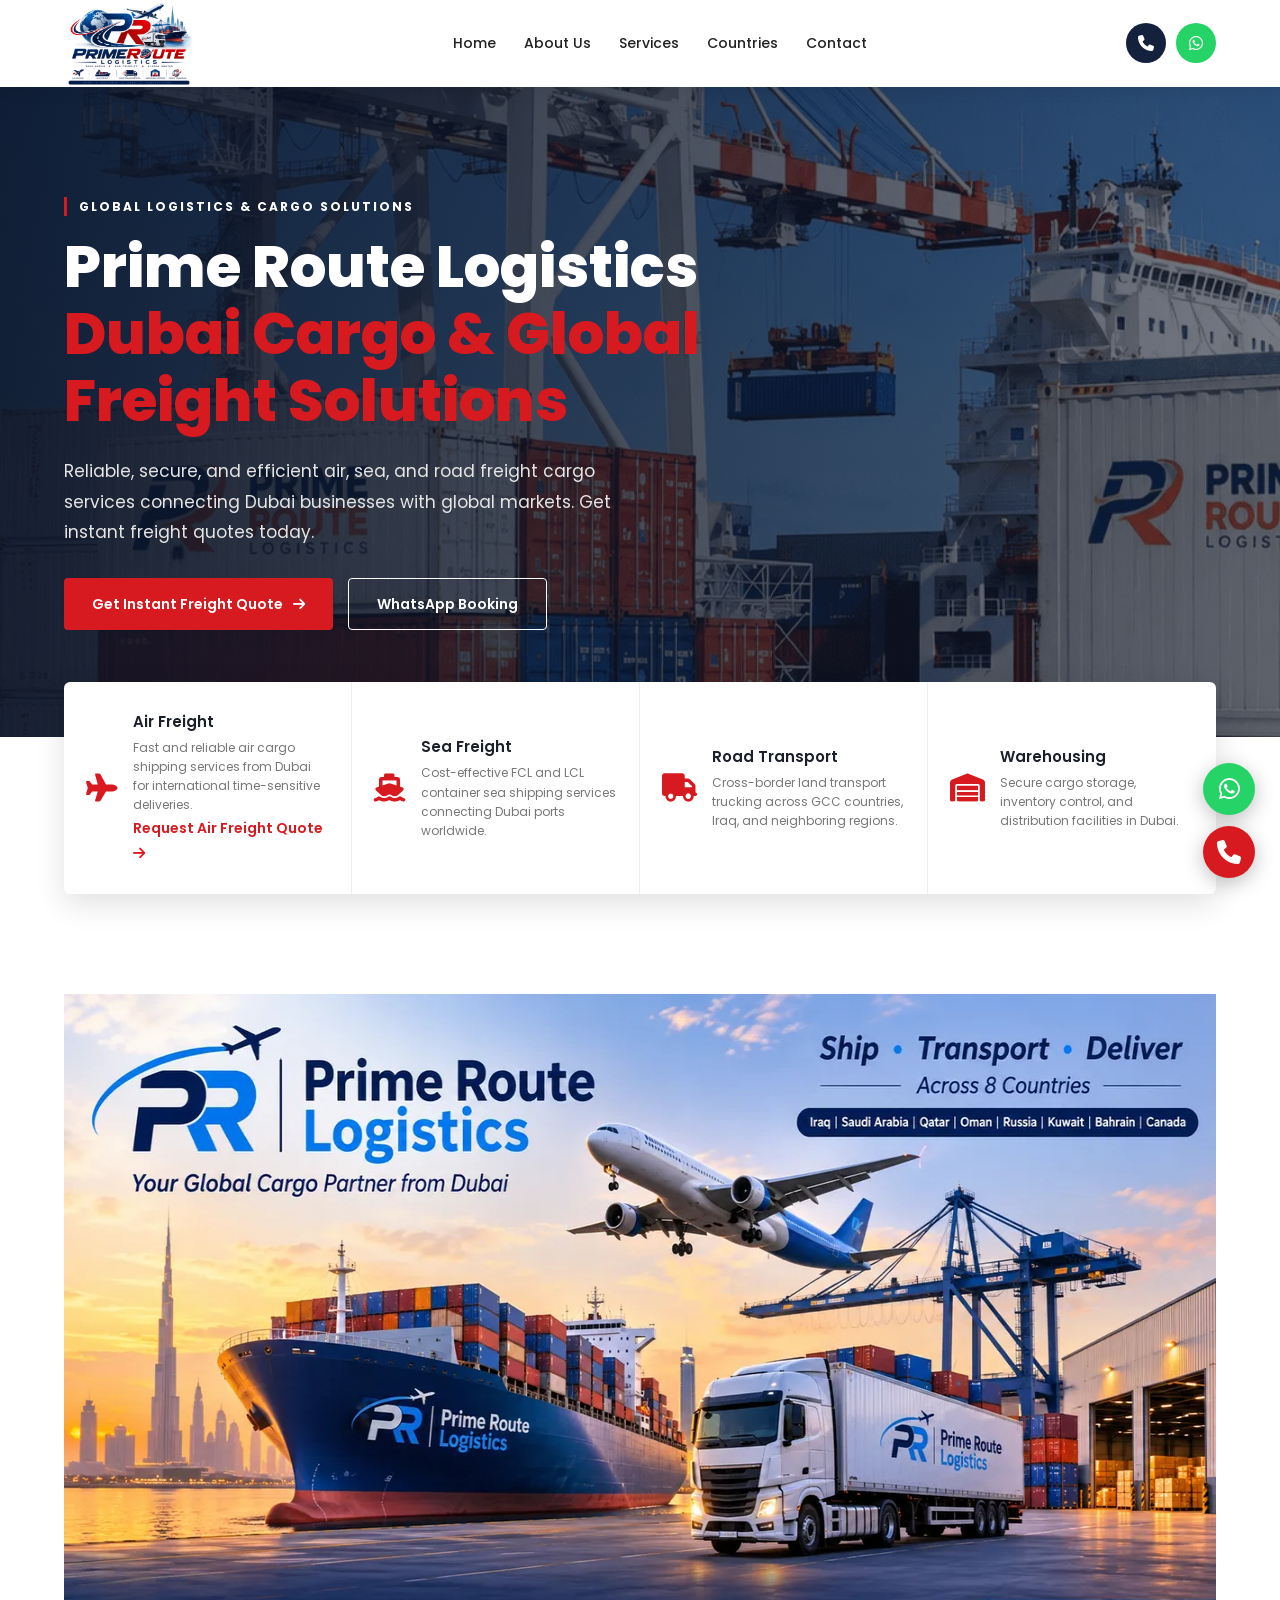
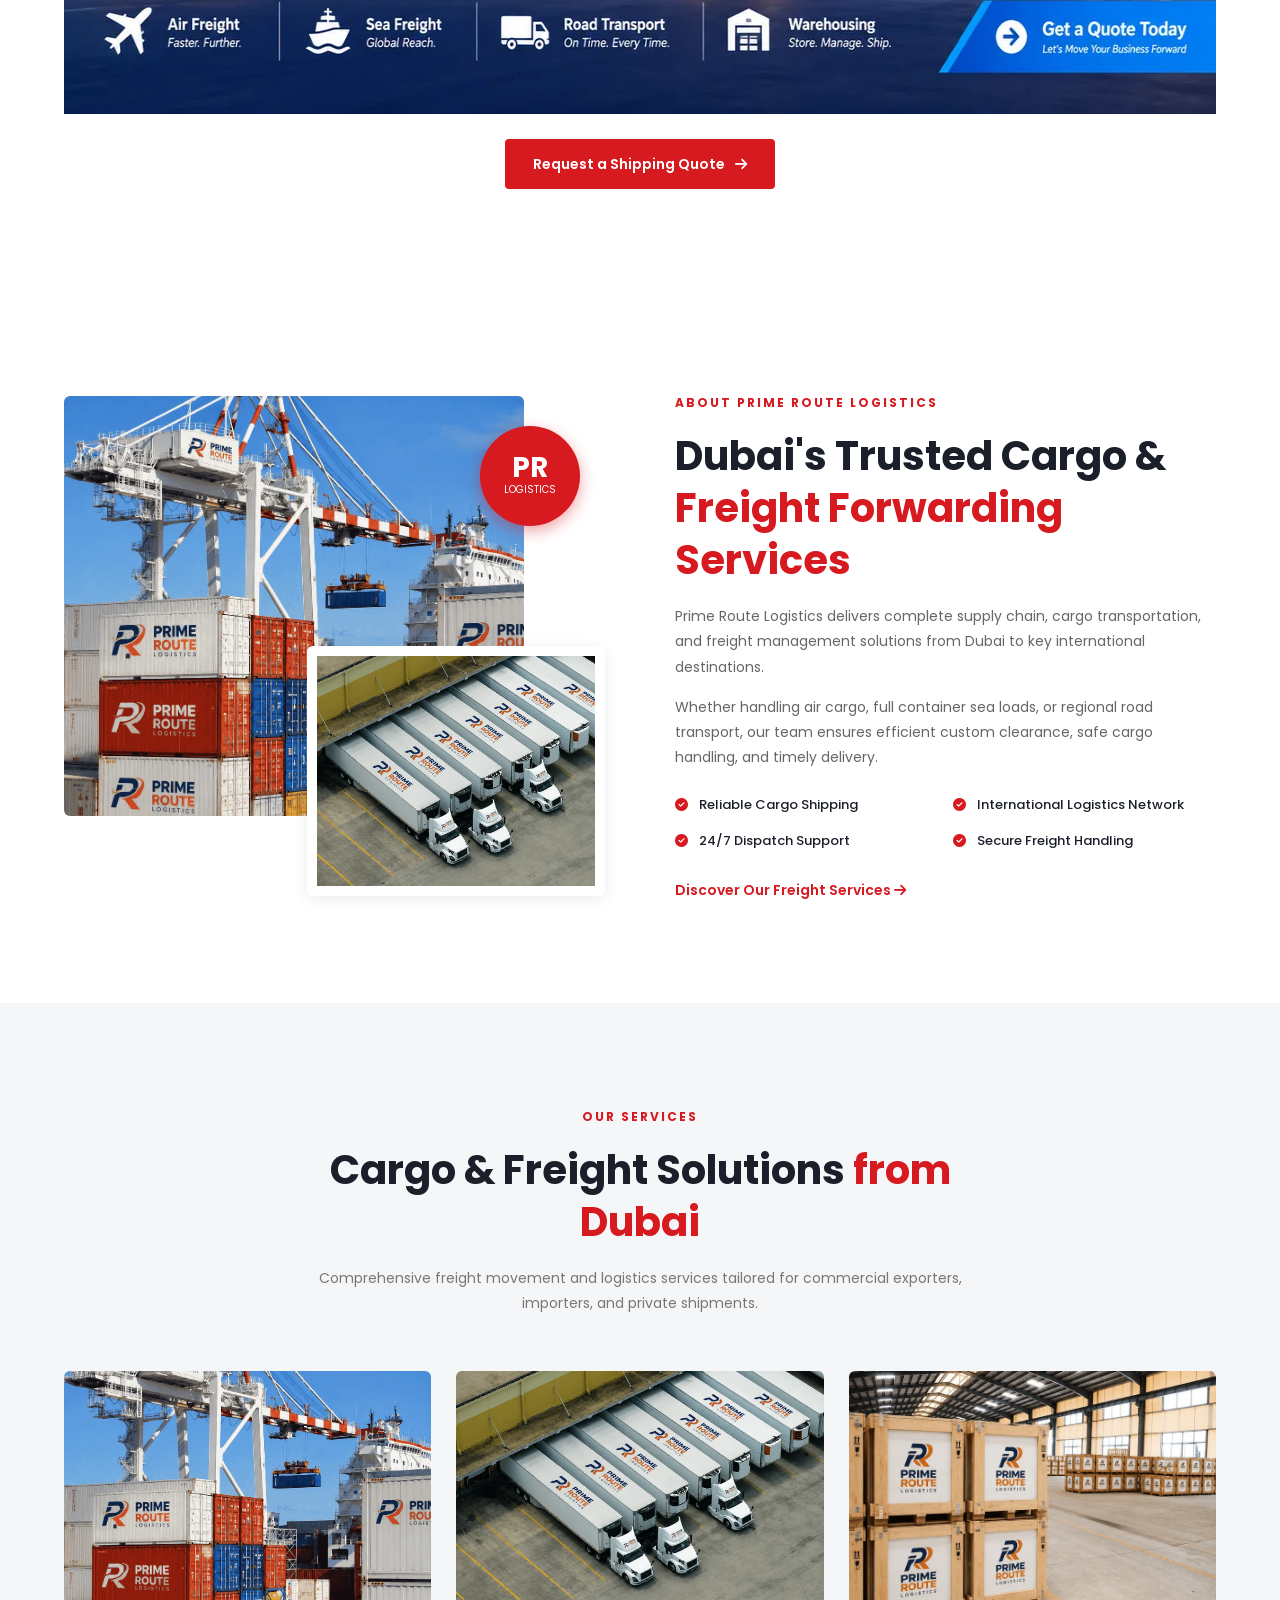
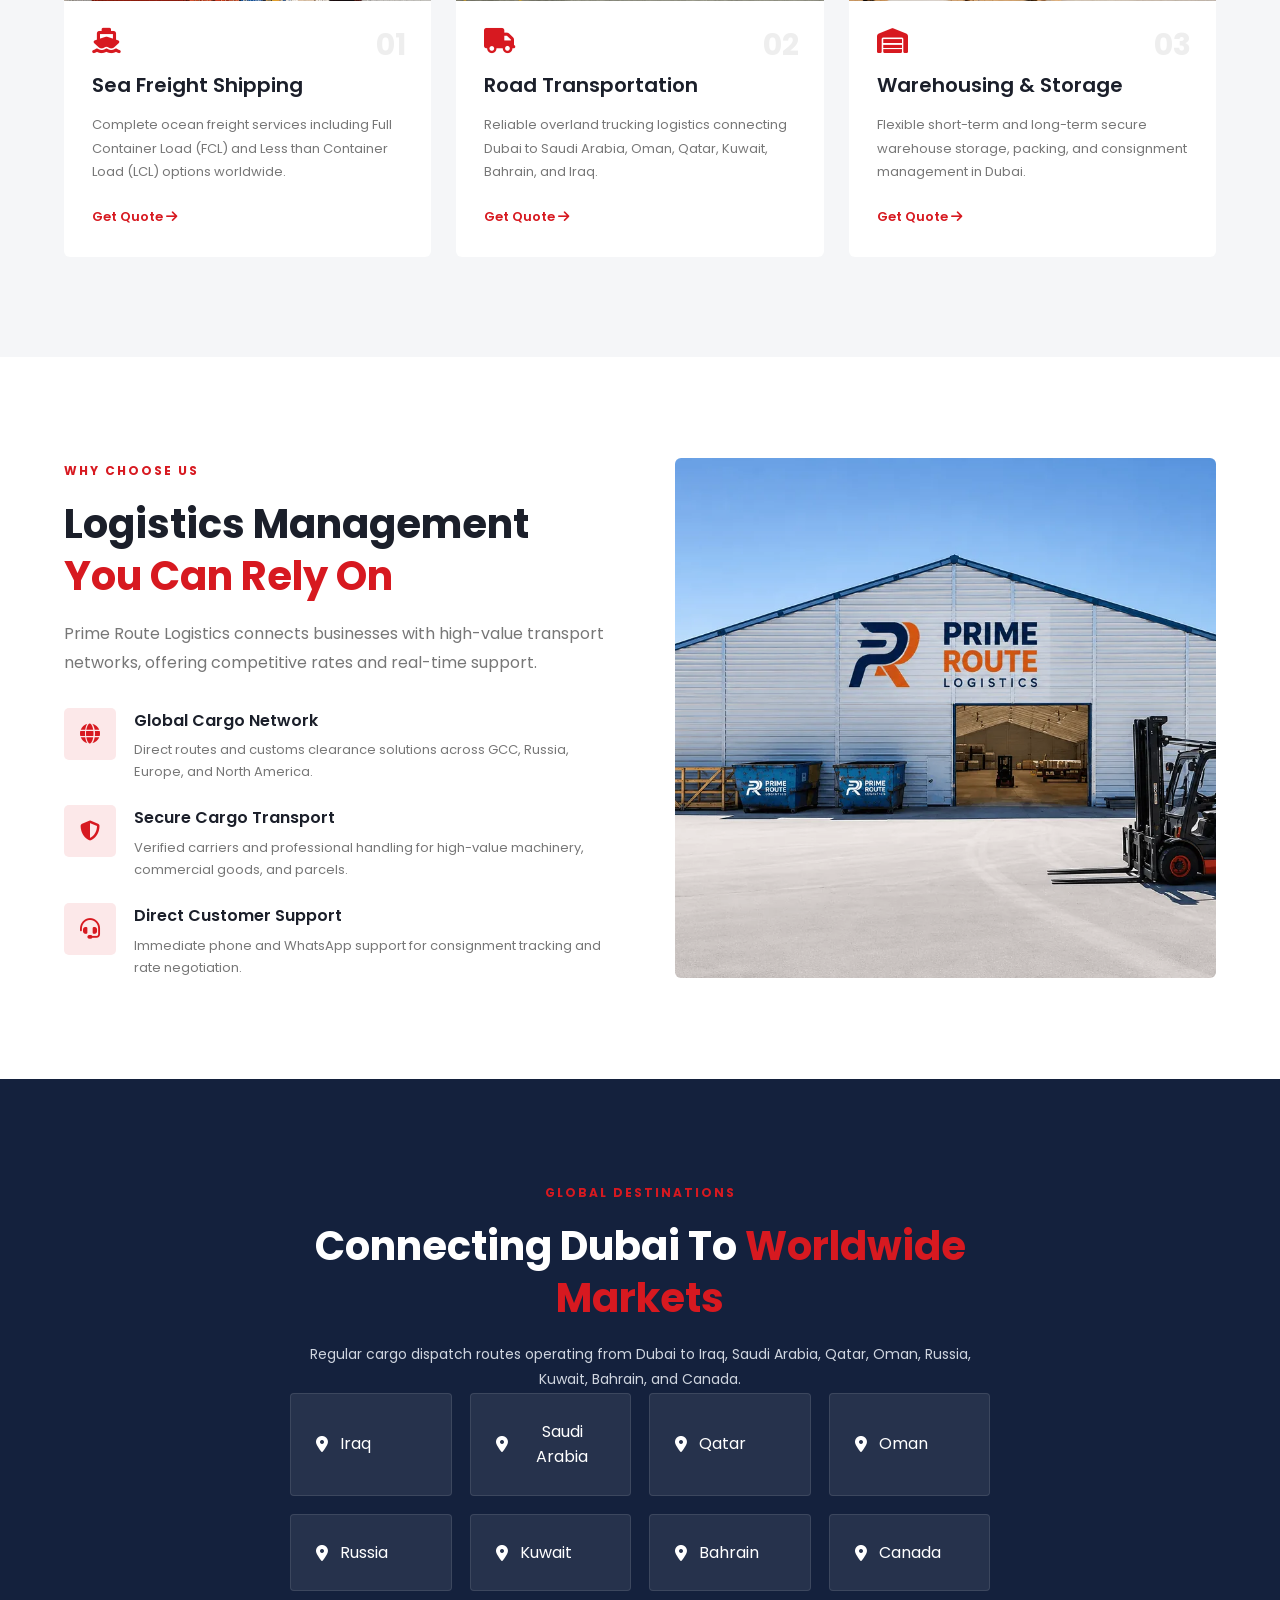
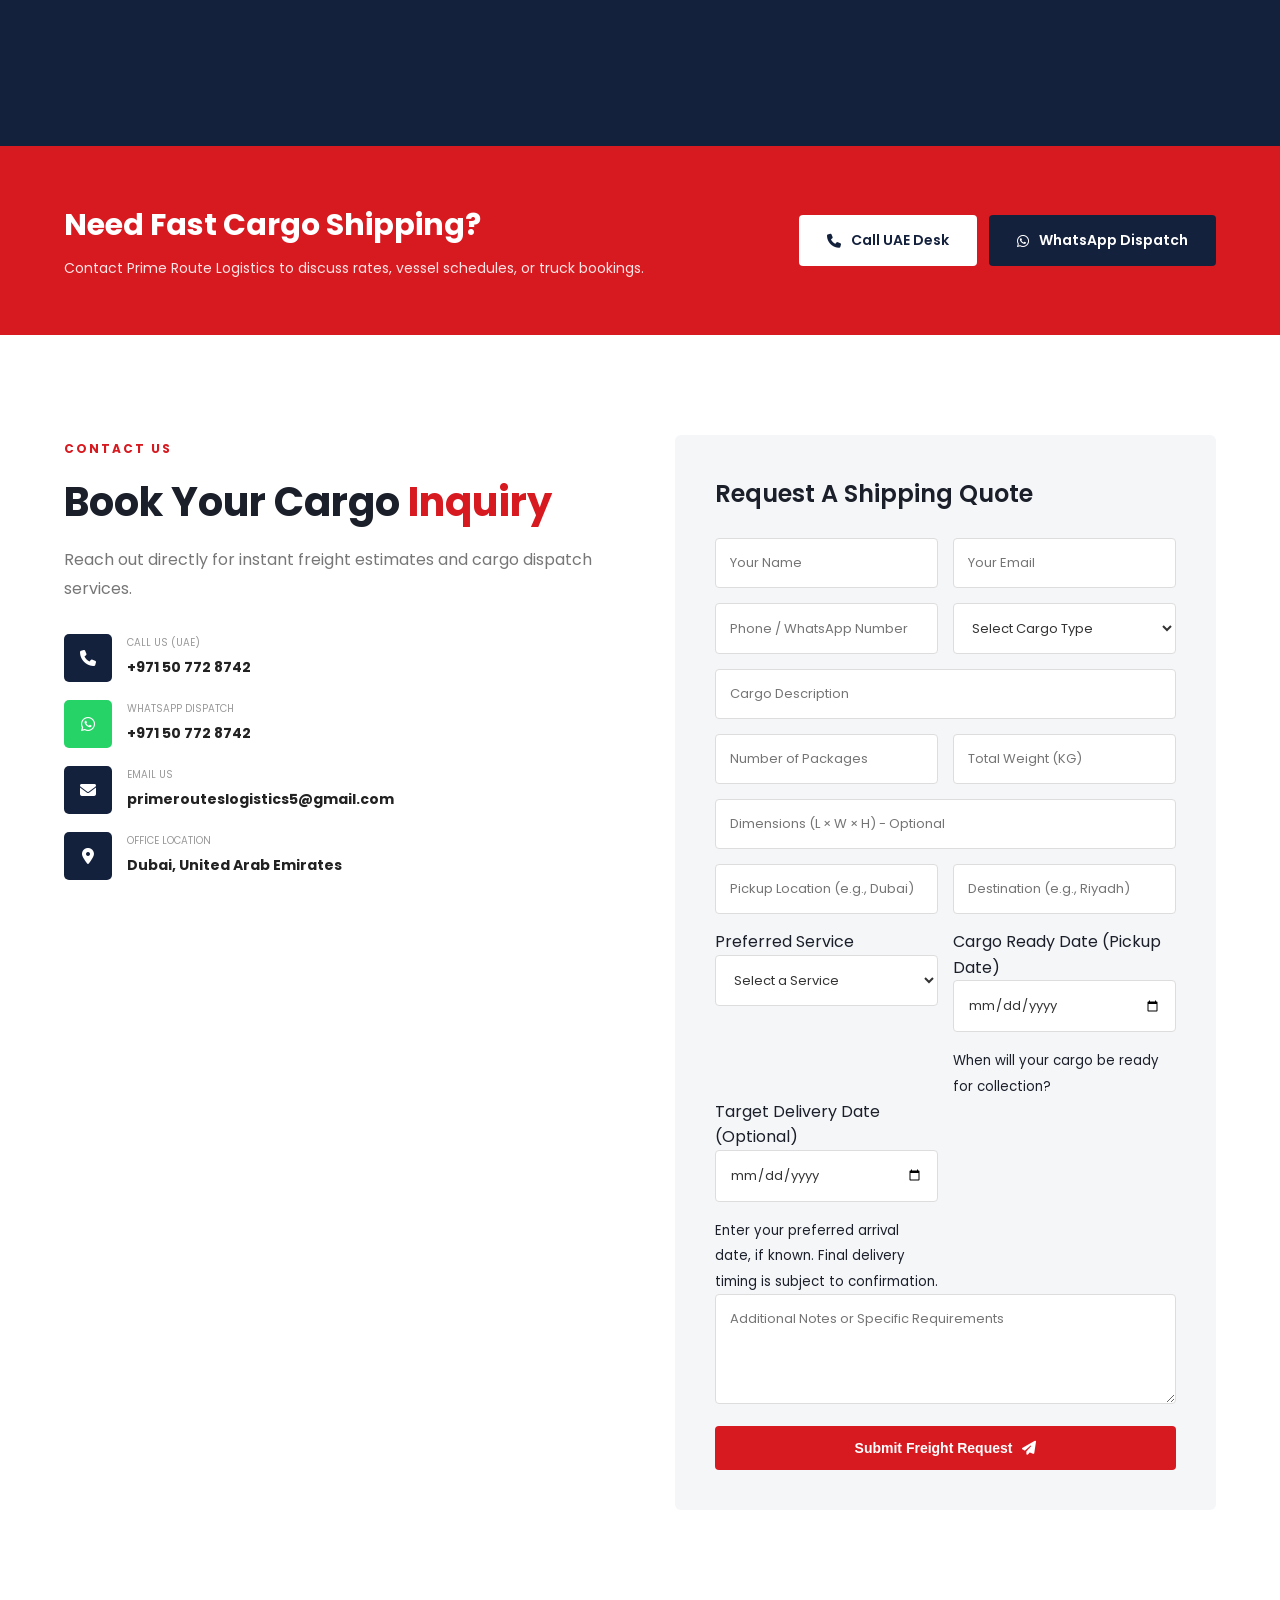
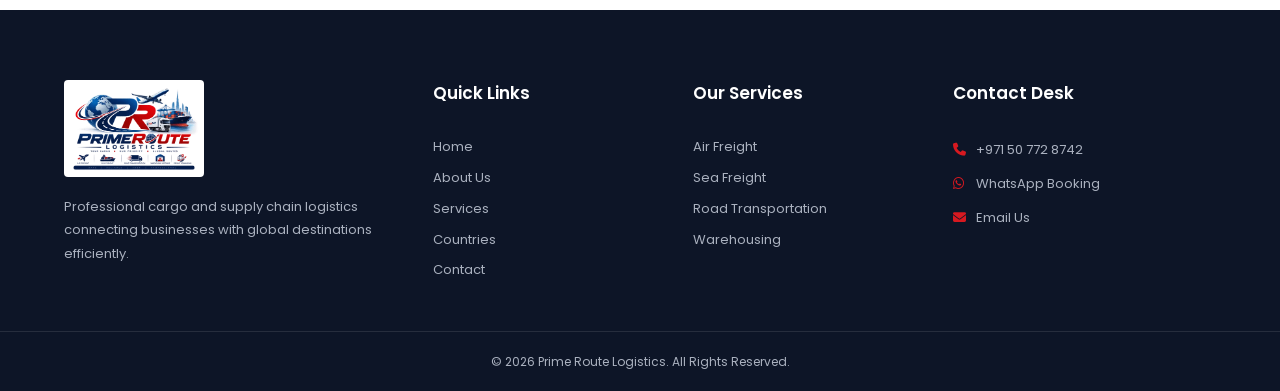
==== commit 1e1b4146: "Update index.html" ====
--- a/index.html
+++ b/index.html
@@ -153,6 +153,11 @@
                     <h3>Air Freight</h3>
                     <p>Fast and reliable air cargo shipping services from Dubai for international time-sensitive
                         deliveries.</p>
+                        
+                        <a href="#contact" class="text-link" data-shipping="Air Freight">
+                            Request Air Freight Quote
+                            <i class="fa-solid fa-arrow-right"></i>
+                        </a>
                 </div>
             </div>
 
@@ -305,7 +310,9 @@
                         <h3>Sea Freight Shipping</h3>
                         <p>Complete ocean freight services including Full Container Load (FCL) and Less than Container
                             Load (LCL) options worldwide.</p>
-                        <a href="#contact">Get Quote <i class="fa-solid fa-arrow-right"></i></a>
+                    <a href="#contact" data-shipping="Sea Freight">
+                        Get Quote <i class="fa-solid fa-arrow-right"></i>
+                    </a>
                     </div>
                 </div>
 
@@ -321,7 +328,9 @@
                         <h3>Road Transportation</h3>
                         <p>Reliable overland trucking logistics connecting Dubai to Saudi Arabia, Oman, Qatar, Kuwait,
                             Bahrain, and Iraq.</p>
-                        <a href="#contact">Get Quote <i class="fa-solid fa-arrow-right"></i></a>
+                        <a href="#contact" data-shipping="Road Transportation">
+                            Get Quote <i class="fa-solid fa-arrow-right"></i>
+                        </a>
                     </div>
                 </div>
 
@@ -337,7 +346,9 @@
                         <h3>Warehousing & Storage</h3>
                         <p>Flexible short-term and long-term secure warehouse storage, packing, and consignment
                             management in Dubai.</p>
-                        <a href="#contact">Get Quote <i class="fa-solid fa-arrow-right"></i></a>
+                    <a href="#contact" data-shipping="Warehousing & Storage">
+                        Get Quote <i class="fa-solid fa-arrow-right"></i>
+                    </a>
                     </div>
                 </div>
 
@@ -605,17 +616,42 @@
                 </div>
             
                 <div class="form-row">
-                    <select id="shippingMethod" aria-label="Preferred Shipping Method" required>
-            
-                        <option value="">Preferred Shipping Method</option>
-                        <option value="Air Freight">Air Freight</option>
-                        <option value="Sea Freight">Sea Freight</option>
-                        <option value="Road Transportation">Road Transportation</option>
-                        <option value="Not Sure - Need Advice">Not Sure - Need Advice</option>
-                    </select>
-            
-                    <input type="date" id="cargoDate" aria-label="Cargo Date" required>
-                </div>
+                
+                    <div class="form-field">
+                        <label for="shippingMethod">Preferred Service</label>
+                
+                        <select id="shippingMethod" required>
+                            <option value="">Select a Service</option>
+                            <option value="Air Freight">Air Freight</option>
+                            <option value="Sea Freight">Sea Freight</option>
+                            <option value="Road Transportation">Road Transportation</option>
+                            <option value="Warehousing & Storage">Warehousing & Storage</option>
+                            <option value="Not Sure - Need Advice">Not Sure - Need Advice</option>
+                        </select>
+                    </div>
+                
+                    <div class="form-field">
+                        <label for="cargoDate">Cargo Ready Date (Pickup Date)</label>
+                
+                        <input type="date" id="cargoDate">
+                
+                        <small>When will your cargo be ready for collection?</small>
+                    </div>
+                
+                </div>
+                
+                <div class="form-row">
+                    <div class="form-field form-field-full">
+                
+                        <label for="targetDeliveryDate">Target Delivery Date (Optional)</label>
+                
+                        <input type="date" id="targetDeliveryDate">
+                
+                        <small>Enter your preferred arrival date, if known. Final delivery timing is subject to confirmation.</small>
+                
+                    </div>
+                </div>
+
             
                 <textarea id="message" rows="4" placeholder="Additional Notes or Specific Requirements"
                     aria-label="Additional Notes or Specific Requirements"></textarea>
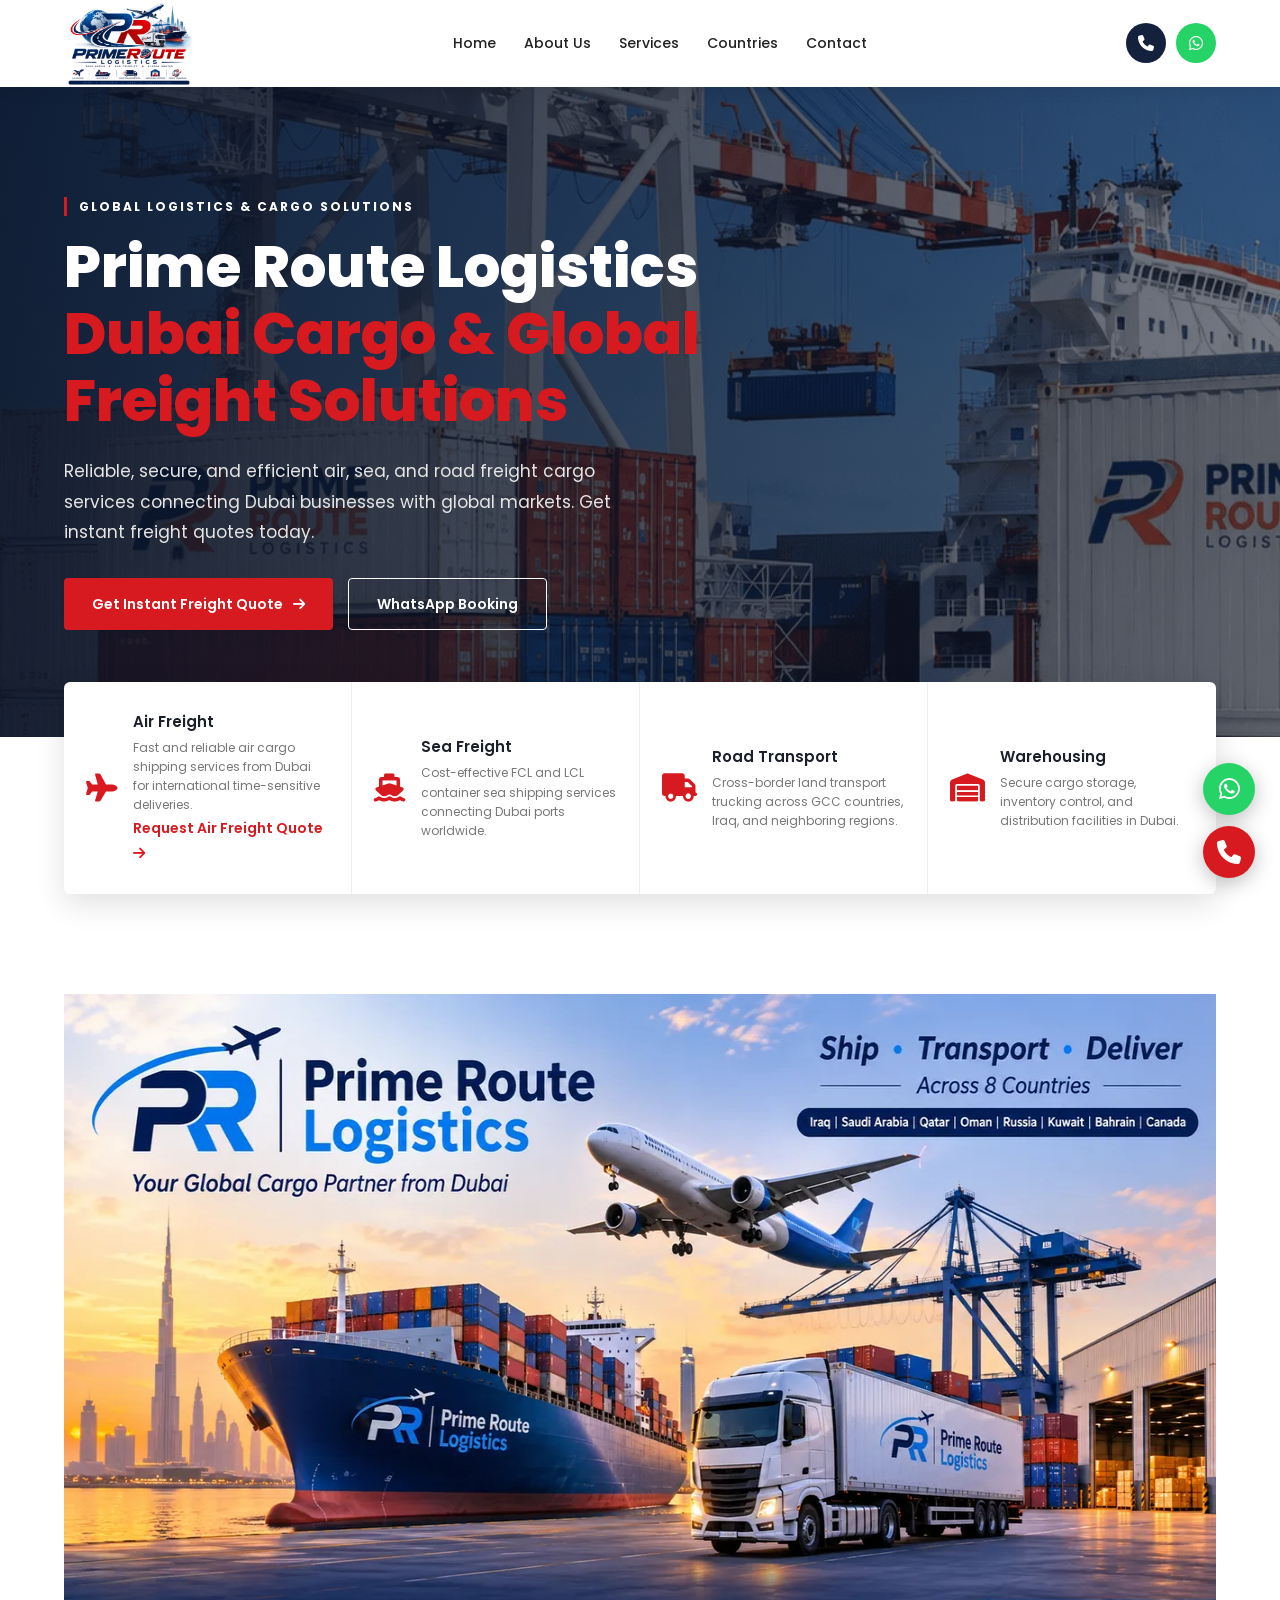
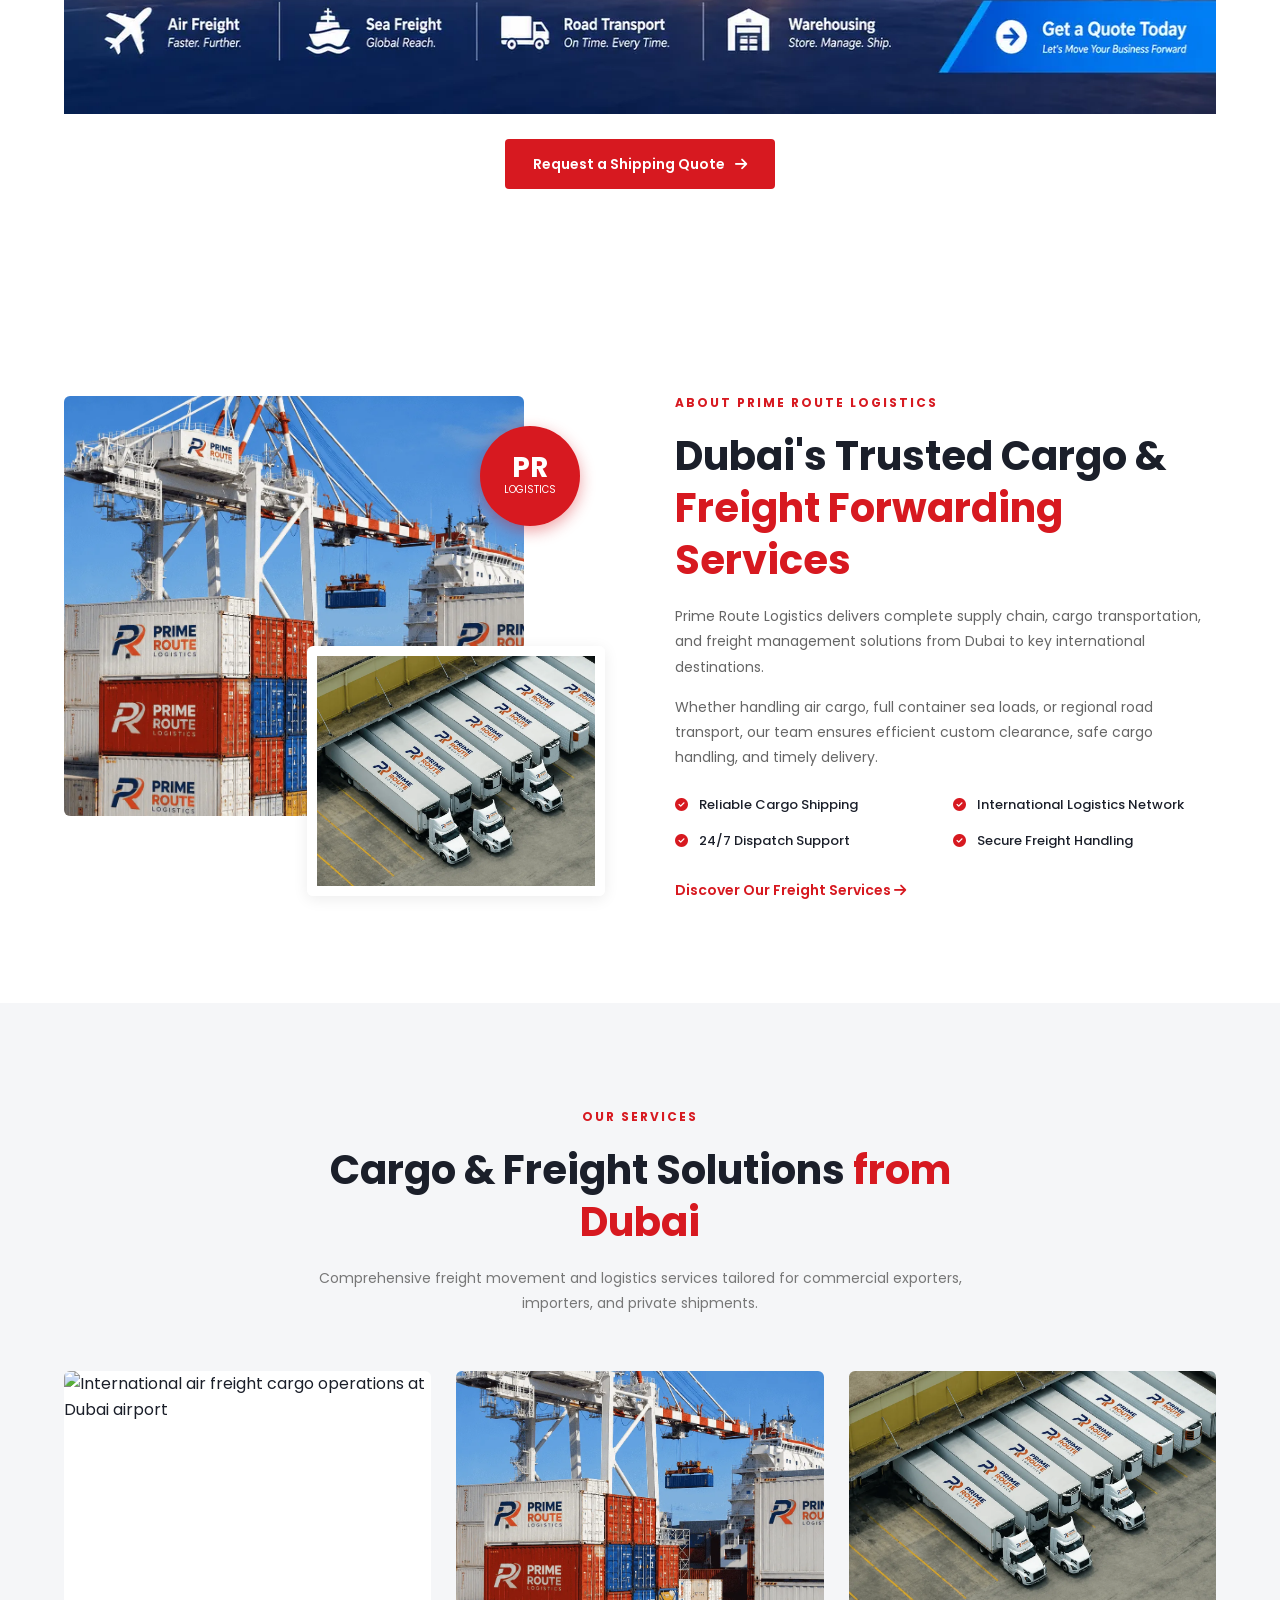
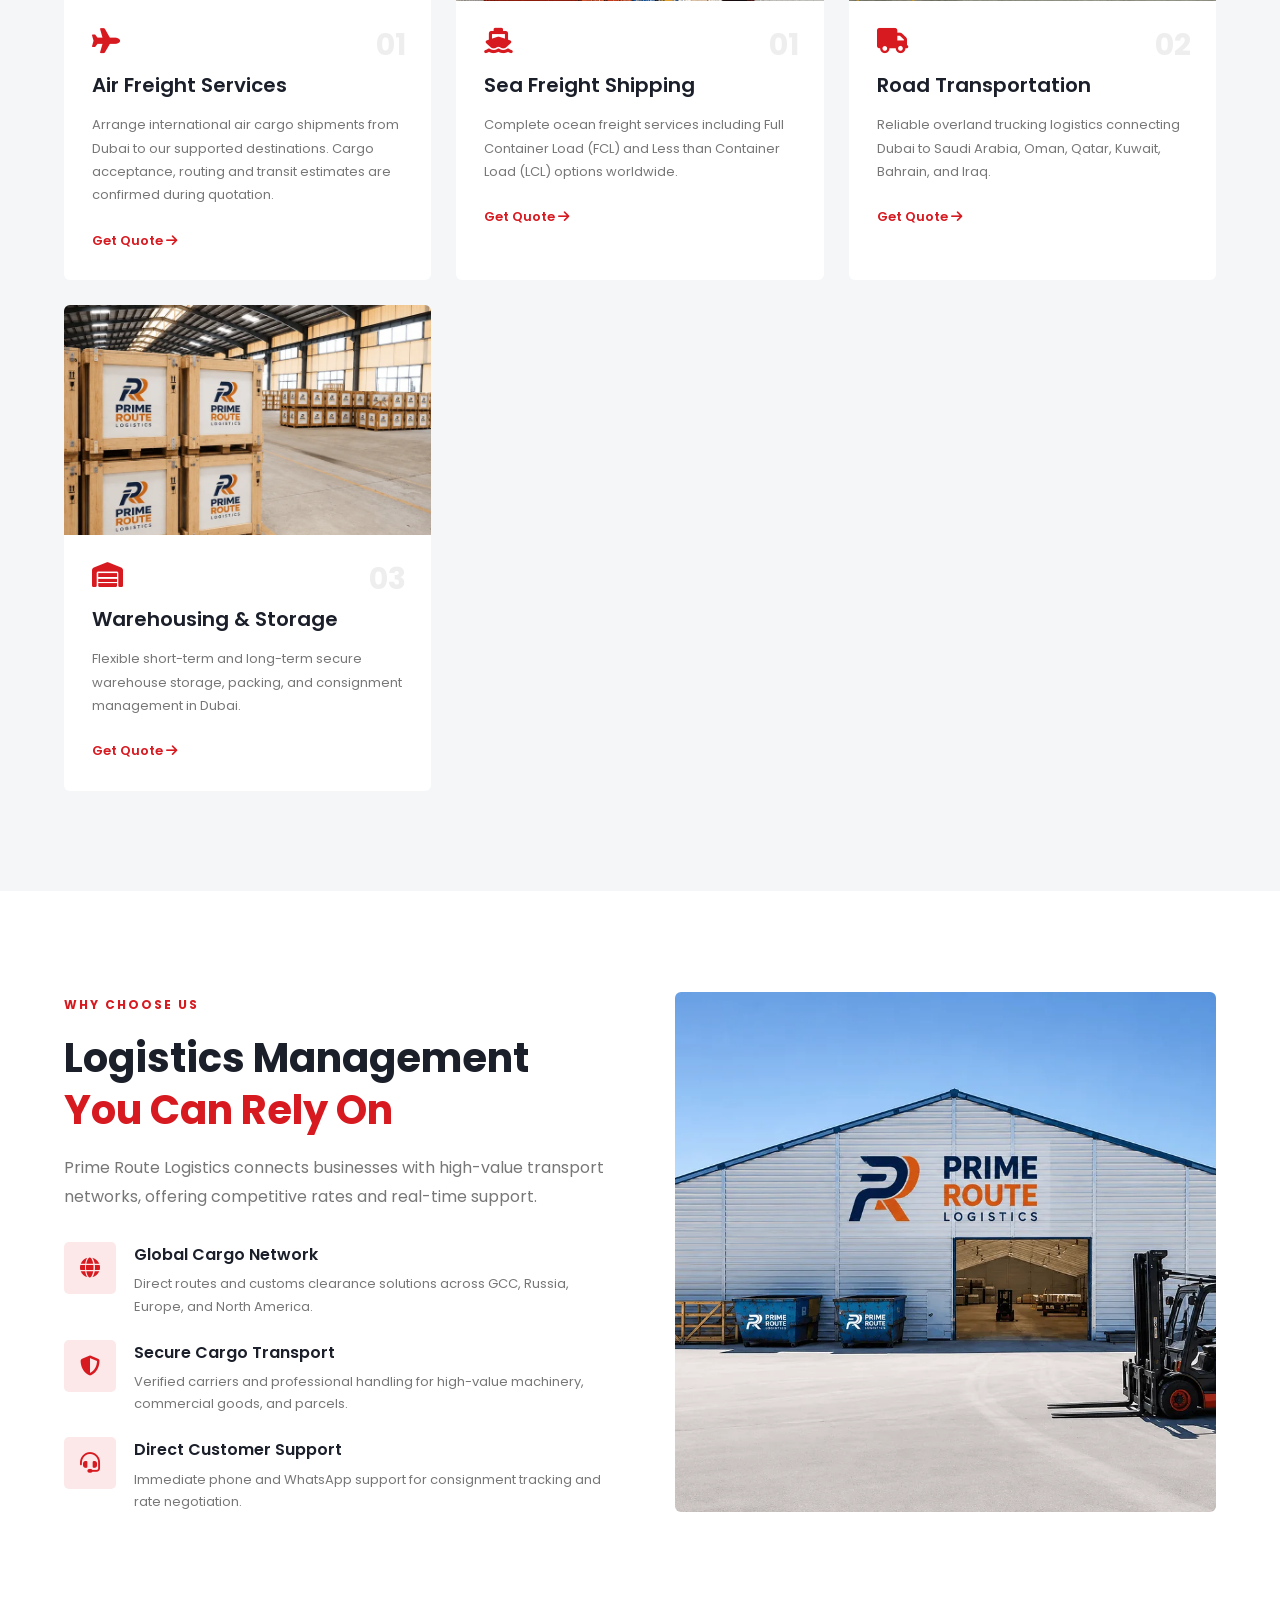
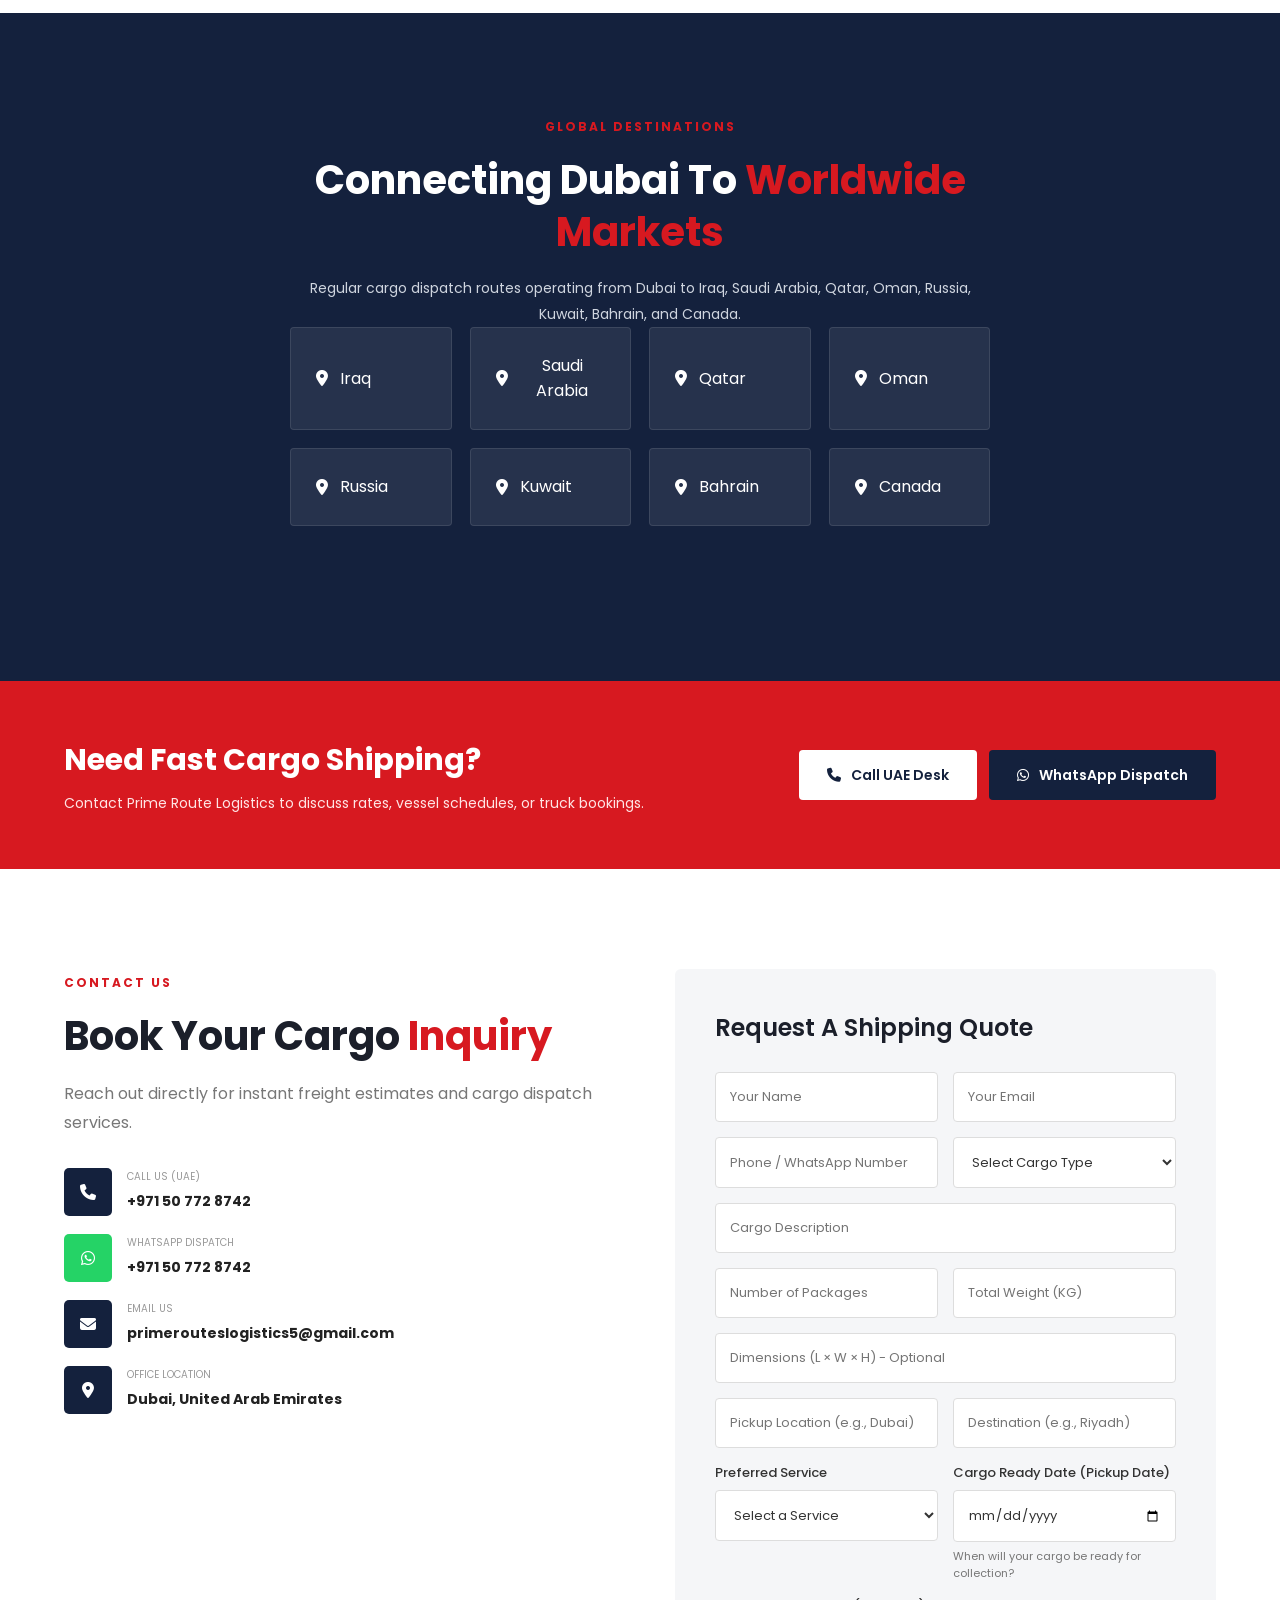
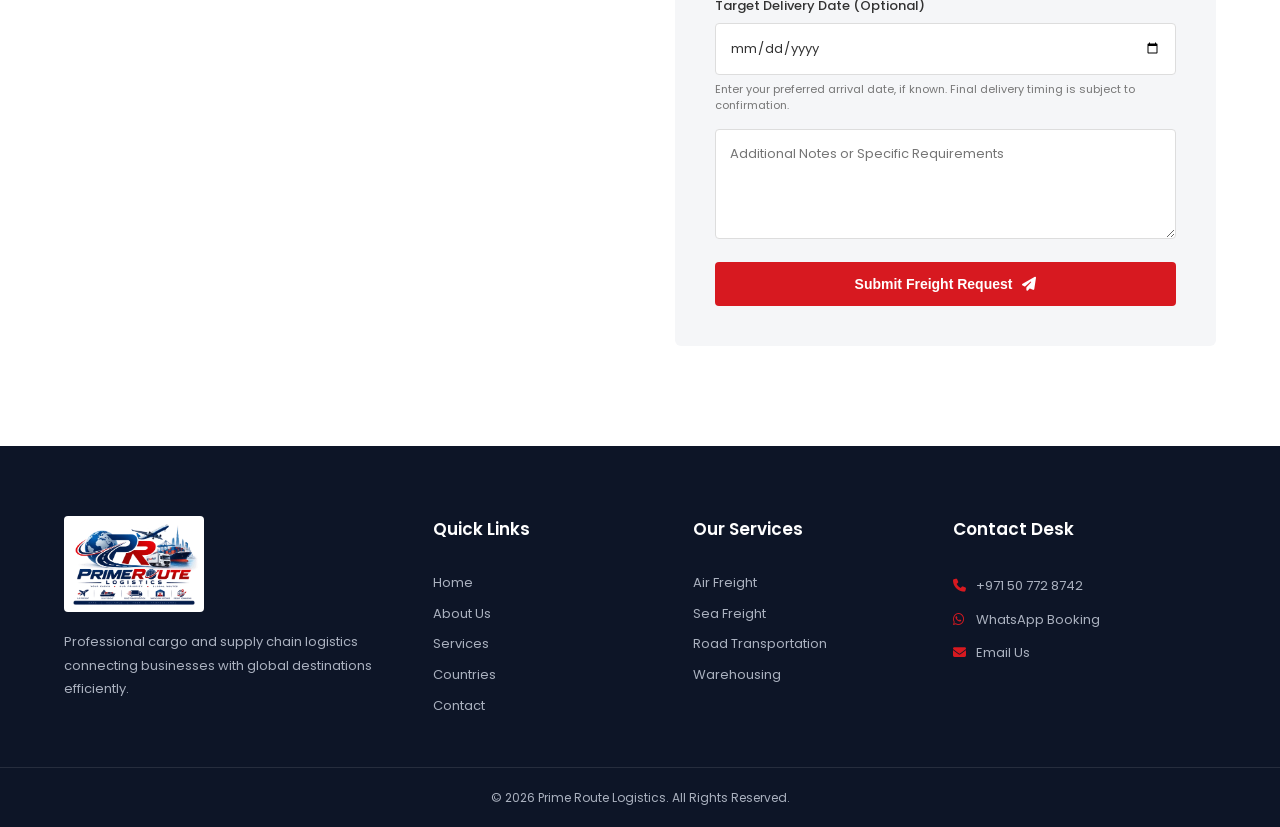
==== commit a58c39ff: "Update index.html" ====
--- a/index.html
+++ b/index.html
@@ -7,7 +7,8 @@
 
     <!-- Primary SEO Meta Tags -->
     <title>Prime Route Logistics | Dubai Cargo & International Freight Forwarding</title>
-     <meta name="description" content="Prime Route Logistics offers air freight, sea freight, road transport, and warehousing services from Dubai to GCC countries and international destinations. Request a shipping quote today.">
+    <meta name="description"
+        content="Prime Route Logistics offers air freight, sea freight, road transport, and warehousing services from Dubai to GCC countries and international destinations. Request a shipping quote today.">
     <meta name="robots" content="index, follow">
 
     <!-- Canonical Link (Update domain when active) -->
@@ -52,19 +53,20 @@
     <!-- Google Fonts Preconnect -->
     <link rel="preconnect" href="https://fonts.googleapis.com">
     <link rel="preconnect" href="https://fonts.gstatic.com" crossorigin>
-    
+
     <!-- Font Awesome Icons -->
-    <link rel="stylesheet" href="https://cdnjs.cloudflare.com/ajax/libs/font-awesome/6.5.2/css/all.min.css" media="print"
-        onload="this.media='all'">
-    
+    <link rel="stylesheet" href="https://cdnjs.cloudflare.com/ajax/libs/font-awesome/6.5.2/css/all.min.css"
+        media="print" onload="this.media='all'">
+
     <noscript>
         <link rel="stylesheet" href="https://cdnjs.cloudflare.com/ajax/libs/font-awesome/6.5.2/css/all.min.css">
     </noscript>
-    
+
     <!-- Google Fonts -->
-    <link rel="preload" href="https://fonts.googleapis.com/css2?family=Poppins:wght@300;400;500;600;700;800&display=swap"
-        as="style" onload="this.onload=null;this.rel='stylesheet'">
-    
+    <link rel="preload"
+        href="https://fonts.googleapis.com/css2?family=Poppins:wght@300;400;500;600;700;800&display=swap" as="style"
+        onload="this.onload=null;this.rel='stylesheet'">
+
     <noscript>
         <link href="https://fonts.googleapis.com/css2?family=Poppins:wght@300;400;500;600;700;800&display=swap"
             rel="stylesheet">
@@ -153,11 +155,11 @@
                     <h3>Air Freight</h3>
                     <p>Fast and reliable air cargo shipping services from Dubai for international time-sensitive
                         deliveries.</p>
-                        
-                        <a href="#contact" class="text-link" data-shipping="Air Freight">
-                            Request Air Freight Quote
-                            <i class="fa-solid fa-arrow-right"></i>
-                        </a>
+
+                    <a href="#contact" class="text-link" data-shipping="Air Freight">
+                        Request Air Freight Quote
+                        <i class="fa-solid fa-arrow-right"></i>
+                    </a>
                 </div>
             </div>
 
@@ -191,18 +193,18 @@
     <!-- HOMEPAGE PROMOTIONAL BANNER -->
     <section class="section promo-banner-section">
         <div class="container">
-    
+
             <img src="homepage-banner.webp"
                 alt="Prime Route Logistics — Air Freight, Sea Freight, Road Transport and Warehousing from Dubai to eight countries"
                 width="1279" height="720" loading="lazy" decoding="async">
-    
+
             <div style="text-align: center; margin-top: 25px;">
                 <a href="#contact" class="btn btn-primary">
                     Request a Shipping Quote
                     <i class="fa-solid fa-arrow-right"></i>
                 </a>
             </div>
-    
+
         </div>
     </section>
 
@@ -297,6 +299,38 @@
             </div>
 
             <div class="services-grid">
+
+                <!-- Air Freight -->
+                <div class="service-card">
+
+                    <div class="service-image">
+                        <img src="air-freight.webp" alt="International air freight cargo operations at Dubai airport"
+                            width="800" height="533" loading="lazy" decoding="async">
+                    </div>
+
+                    <div class="service-content">
+
+                        <span class="service-number">01</span>
+
+                        <i class="fa-solid fa-plane service-icon"></i>
+
+                        <h3>Air Freight Services</h3>
+
+                        <p>
+                            Arrange international air cargo shipments from Dubai
+                            to our supported destinations. Cargo acceptance,
+                            routing and transit estimates are confirmed during
+                            quotation.
+                        </p>
+
+                        <a href="#contact" data-shipping="Air Freight">
+                            Get Quote
+                            <i class="fa-solid fa-arrow-right"></i>
+                        </a>
+
+                    </div>
+                </div>
+
 
                 <!-- Sea Freight -->
                 <div class="service-card">
@@ -310,9 +344,9 @@
                         <h3>Sea Freight Shipping</h3>
                         <p>Complete ocean freight services including Full Container Load (FCL) and Less than Container
                             Load (LCL) options worldwide.</p>
-                    <a href="#contact" data-shipping="Sea Freight">
-                        Get Quote <i class="fa-solid fa-arrow-right"></i>
-                    </a>
+                        <a href="#contact" data-shipping="Sea Freight">
+                            Get Quote <i class="fa-solid fa-arrow-right"></i>
+                        </a>
                     </div>
                 </div>
 
@@ -346,9 +380,9 @@
                         <h3>Warehousing & Storage</h3>
                         <p>Flexible short-term and long-term secure warehouse storage, packing, and consignment
                             management in Dubai.</p>
-                    <a href="#contact" data-shipping="Warehousing & Storage">
-                        Get Quote <i class="fa-solid fa-arrow-right"></i>
-                    </a>
+                        <a href="#contact" data-shipping="Warehousing & Storage">
+                            Get Quote <i class="fa-solid fa-arrow-right"></i>
+                        </a>
                     </div>
                 </div>
 
@@ -437,53 +471,60 @@
                     Regular cargo dispatch routes operating from Dubai to Iraq, Saudi Arabia, Qatar, Oman, Russia,
                     Kuwait, Bahrain, and Canada.
                 </p>
-        <div class="countries-grid">
-        
-            <a href="#contact" class="country-card" data-country="Iraq" aria-label="Request cargo shipping to Iraq">
-                <i class="fa-solid fa-location-dot"></i>
-                <span>Iraq</span>
-            </a>
-        
-            <a href="#contact" class="country-card" data-country="Saudi Arabia"
-                aria-label="Request cargo shipping to Saudi Arabia">
-                <i class="fa-solid fa-location-dot"></i>
-                <span>Saudi Arabia</span>
-            </a>
-        
-            <a href="#contact" class="country-card" data-country="Qatar" aria-label="Request cargo shipping to Qatar">
-                <i class="fa-solid fa-location-dot"></i>
-                <span>Qatar</span>
-            </a>
-        
-            <a href="#contact" class="country-card" data-country="Oman" aria-label="Request cargo shipping to Oman">
-                <i class="fa-solid fa-location-dot"></i>
-                <span>Oman</span>
-            </a>
-        
-            <a href="#contact" class="country-card" data-country="Russia" aria-label="Request cargo shipping to Russia">
-                <i class="fa-solid fa-location-dot"></i>
-                <span>Russia</span>
-            </a>
-        
-            <a href="#contact" class="country-card" data-country="Kuwait" aria-label="Request cargo shipping to Kuwait">
-                <i class="fa-solid fa-location-dot"></i>
-                <span>Kuwait</span>
-            </a>
-        
-            <a href="#contact" class="country-card" data-country="Bahrain" aria-label="Request cargo shipping to Bahrain">
-                <i class="fa-solid fa-location-dot"></i>
-                <span>Bahrain</span>
-            </a>
-        
-            <a href="#contact" class="country-card" data-country="Canada" aria-label="Request cargo shipping to Canada">
-                <i class="fa-solid fa-location-dot"></i>
-                <span>Canada</span>
-            </a>
-        
-        </div>
-
-
-        </div>
+                <div class="countries-grid">
+
+                    <a href="#contact" class="country-card" data-country="Iraq"
+                        aria-label="Request cargo shipping to Iraq">
+                        <i class="fa-solid fa-location-dot"></i>
+                        <span>Iraq</span>
+                    </a>
+
+                    <a href="#contact" class="country-card" data-country="Saudi Arabia"
+                        aria-label="Request cargo shipping to Saudi Arabia">
+                        <i class="fa-solid fa-location-dot"></i>
+                        <span>Saudi Arabia</span>
+                    </a>
+
+                    <a href="#contact" class="country-card" data-country="Qatar"
+                        aria-label="Request cargo shipping to Qatar">
+                        <i class="fa-solid fa-location-dot"></i>
+                        <span>Qatar</span>
+                    </a>
+
+                    <a href="#contact" class="country-card" data-country="Oman"
+                        aria-label="Request cargo shipping to Oman">
+                        <i class="fa-solid fa-location-dot"></i>
+                        <span>Oman</span>
+                    </a>
+
+                    <a href="#contact" class="country-card" data-country="Russia"
+                        aria-label="Request cargo shipping to Russia">
+                        <i class="fa-solid fa-location-dot"></i>
+                        <span>Russia</span>
+                    </a>
+
+                    <a href="#contact" class="country-card" data-country="Kuwait"
+                        aria-label="Request cargo shipping to Kuwait">
+                        <i class="fa-solid fa-location-dot"></i>
+                        <span>Kuwait</span>
+                    </a>
+
+                    <a href="#contact" class="country-card" data-country="Bahrain"
+                        aria-label="Request cargo shipping to Bahrain">
+                        <i class="fa-solid fa-location-dot"></i>
+                        <span>Bahrain</span>
+                    </a>
+
+                    <a href="#contact" class="country-card" data-country="Canada"
+                        aria-label="Request cargo shipping to Canada">
+                        <i class="fa-solid fa-location-dot"></i>
+                        <span>Canada</span>
+                    </a>
+
+                </div>
+
+
+            </div>
     </section>
 
 
@@ -573,94 +614,99 @@
             <div class="contact-form-box">
                 <h3>Request A Shipping Quote</h3>
 
-            <form id="contactForm">
-            
-                <div class="form-row">
-                    <input type="text" id="name" placeholder="Your Name" aria-label="Your Name" required>
-            
-                    <input type="email" id="email" placeholder="Your Email" aria-label="Your Email" required>
-                </div>
-            
-                <div class="form-row">
-                    <input type="tel" id="phone" placeholder="Phone / WhatsApp Number" aria-label="Phone or WhatsApp Number"
-                        required>
-            
-                    <select id="cargoType" aria-label="Cargo Type" required>
-                        <option value="">Select Cargo Type</option>
-                        <option value="General Cargo">General Cargo</option>
-                        <option value="Electronics">Electronics</option>
-                        <option value="Furniture">Furniture</option>
-                        <option value="Food Items">Food Items</option>
-                        <option value="Clothing & Textiles">Clothing & Textiles</option>
-                        <option value="Machinery">Machinery</option>
-                        <option value="Other">Other</option>
-                    </select>
-                </div>
-            
-                <input type="text" id="productDescription" placeholder="Cargo Description" aria-label="Cargo Description" required>
-            
-                <div class="form-row">
-                    <input type="number" id="packages" placeholder="Number of Packages" aria-label="Number of Packages">
-            
-                    <input type="number" id="weight" placeholder="Total Weight (KG)" aria-label="Total Weight in Kilograms">
-                </div>
-            
-                <input type="text" id="dimensions" placeholder="Dimensions (L × W × H) - Optional" aria-label="Cargo Dimensions">
-            
-                <div class="form-row">
-                    <input type="text" id="pickup" placeholder="Pickup Location (e.g., Dubai)" aria-label="Pickup Location"
-                        required>
-            
-                    <input type="text" id="destination" placeholder="Destination (e.g., Riyadh)" aria-label="Destination Location"
-                        required>
-                </div>
-            
-                <div class="form-row">
-                
-                    <div class="form-field">
-                        <label for="shippingMethod">Preferred Service</label>
-                
-                        <select id="shippingMethod" required>
-                            <option value="">Select a Service</option>
-                            <option value="Air Freight">Air Freight</option>
-                            <option value="Sea Freight">Sea Freight</option>
-                            <option value="Road Transportation">Road Transportation</option>
-                            <option value="Warehousing & Storage">Warehousing & Storage</option>
-                            <option value="Not Sure - Need Advice">Not Sure - Need Advice</option>
+                <form id="contactForm">
+
+                    <div class="form-row">
+                        <input type="text" id="name" placeholder="Your Name" aria-label="Your Name" required>
+
+                        <input type="email" id="email" placeholder="Your Email" aria-label="Your Email" required>
+                    </div>
+
+                    <div class="form-row">
+                        <input type="tel" id="phone" placeholder="Phone / WhatsApp Number"
+                            aria-label="Phone or WhatsApp Number" required>
+
+                        <select id="cargoType" aria-label="Cargo Type" required>
+                            <option value="">Select Cargo Type</option>
+                            <option value="General Cargo">General Cargo</option>
+                            <option value="Electronics">Electronics</option>
+                            <option value="Furniture">Furniture</option>
+                            <option value="Food Items">Food Items</option>
+                            <option value="Clothing & Textiles">Clothing & Textiles</option>
+                            <option value="Machinery">Machinery</option>
+                            <option value="Other">Other</option>
                         </select>
                     </div>
-                
-                    <div class="form-field">
-                        <label for="cargoDate">Cargo Ready Date (Pickup Date)</label>
-                
-                        <input type="date" id="cargoDate">
-                
-                        <small>When will your cargo be ready for collection?</small>
-                    </div>
-                
-                </div>
-                
-                <div class="form-row">
-                    <div class="form-field form-field-full">
-                
-                        <label for="targetDeliveryDate">Target Delivery Date (Optional)</label>
-                
-                        <input type="date" id="targetDeliveryDate">
-                
-                        <small>Enter your preferred arrival date, if known. Final delivery timing is subject to confirmation.</small>
-                
-                    </div>
-                </div>
-
-            
-                <textarea id="message" rows="4" placeholder="Additional Notes or Specific Requirements"
-                    aria-label="Additional Notes or Specific Requirements"></textarea>
-            
-                <button type="submit" class="btn btn-primary form-btn">
-                    Submit Freight Request <i class="fa-solid fa-paper-plane"></i>
-                </button>
-            
-            </form>
+
+                    <input type="text" id="productDescription" placeholder="Cargo Description"
+                        aria-label="Cargo Description" required>
+
+                    <div class="form-row">
+                        <input type="number" id="packages" placeholder="Number of Packages"
+                            aria-label="Number of Packages">
+
+                        <input type="number" id="weight" placeholder="Total Weight (KG)"
+                            aria-label="Total Weight in Kilograms">
+                    </div>
+
+                    <input type="text" id="dimensions" placeholder="Dimensions (L × W × H) - Optional"
+                        aria-label="Cargo Dimensions">
+
+                    <div class="form-row">
+                        <input type="text" id="pickup" placeholder="Pickup Location (e.g., Dubai)"
+                            aria-label="Pickup Location" required>
+
+                        <input type="text" id="destination" placeholder="Destination (e.g., Riyadh)"
+                            aria-label="Destination Location" required>
+                    </div>
+
+                    <div class="form-row">
+
+                        <div class="form-field">
+                            <label for="shippingMethod">Preferred Service</label>
+
+                            <select id="shippingMethod" required>
+                                <option value="">Select a Service</option>
+                                <option value="Air Freight">Air Freight</option>
+                                <option value="Sea Freight">Sea Freight</option>
+                                <option value="Road Transportation">Road Transportation</option>
+                                <option value="Warehousing & Storage">Warehousing & Storage</option>
+                                <option value="Not Sure - Need Advice">Not Sure - Need Advice</option>
+                            </select>
+                        </div>
+
+                        <div class="form-field">
+                            <label for="cargoDate">Cargo Ready Date (Pickup Date)</label>
+
+                            <input type="date" id="cargoDate">
+
+                            <small>When will your cargo be ready for collection?</small>
+                        </div>
+
+                    </div>
+
+                    <div class="form-row">
+                        <div class="form-field form-field-full">
+
+                            <label for="targetDeliveryDate">Target Delivery Date (Optional)</label>
+
+                            <input type="date" id="targetDeliveryDate">
+
+                            <small>Enter your preferred arrival date, if known. Final delivery timing is subject to
+                                confirmation.</small>
+
+                        </div>
+                    </div>
+
+
+                    <textarea id="message" rows="4" placeholder="Additional Notes or Specific Requirements"
+                        aria-label="Additional Notes or Specific Requirements"></textarea>
+
+                    <button type="submit" class="btn btn-primary form-btn">
+                        Submit Freight Request <i class="fa-solid fa-paper-plane"></i>
+                    </button>
+
+                </form>
             </div>
 
         </div>
--- a/style.css
+++ b/style.css
@@ -747,6 +747,36 @@
     gap: 15px;
 }
 
+.form-field {
+    display: flex;
+    flex-direction: column;
+    gap: 6px;
+    min-width: 0;
+    margin-bottom: 15px;
+}
+
+.form-field label {
+    display: block;
+    font-size: 13px;
+    font-weight: 500;
+    color: #333333;
+}
+
+.form-field input,
+.form-field select {
+    margin-bottom: 0;
+}
+
+.form-field small {
+    font-size: 11px;
+    color: var(--text-muted);
+    line-height: 1.5;
+}
+
+.form-field-full {
+    grid-column: 1 / -1;
+}
+
 input,
 textarea,
 select {
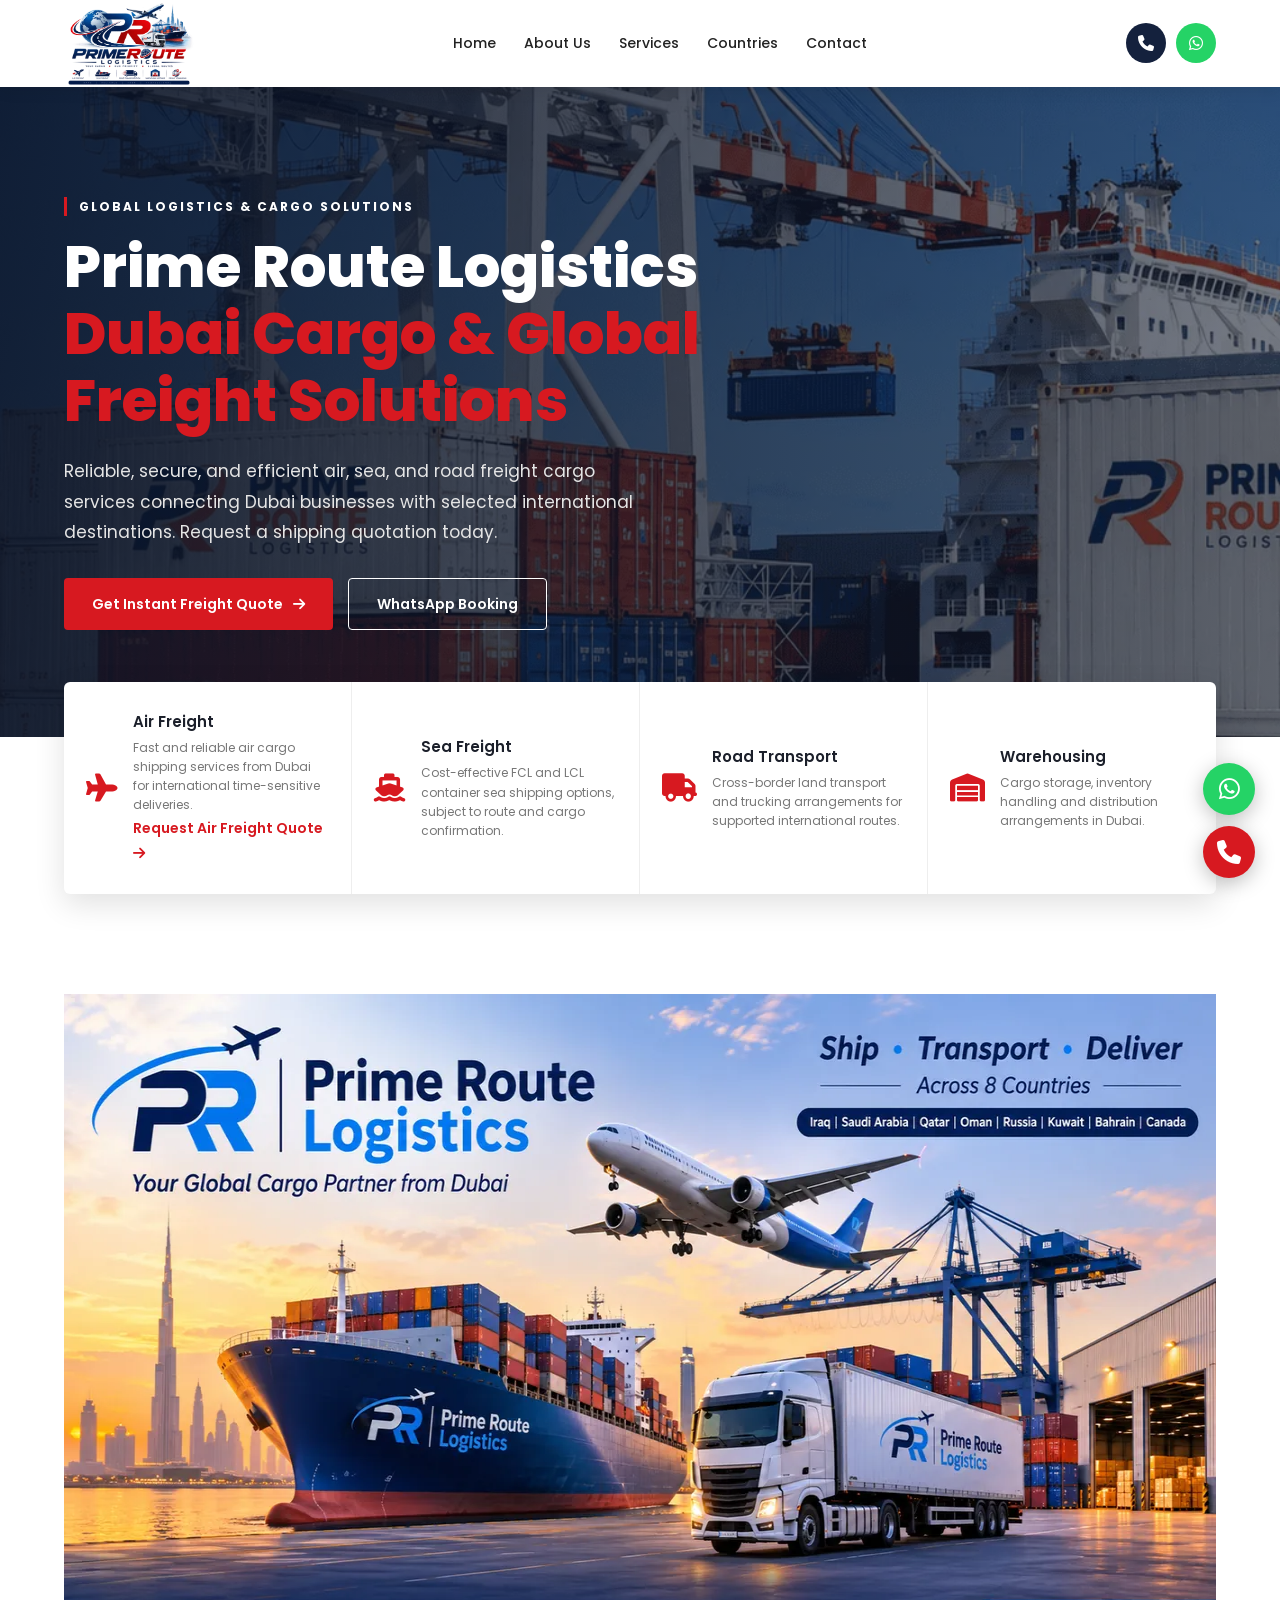
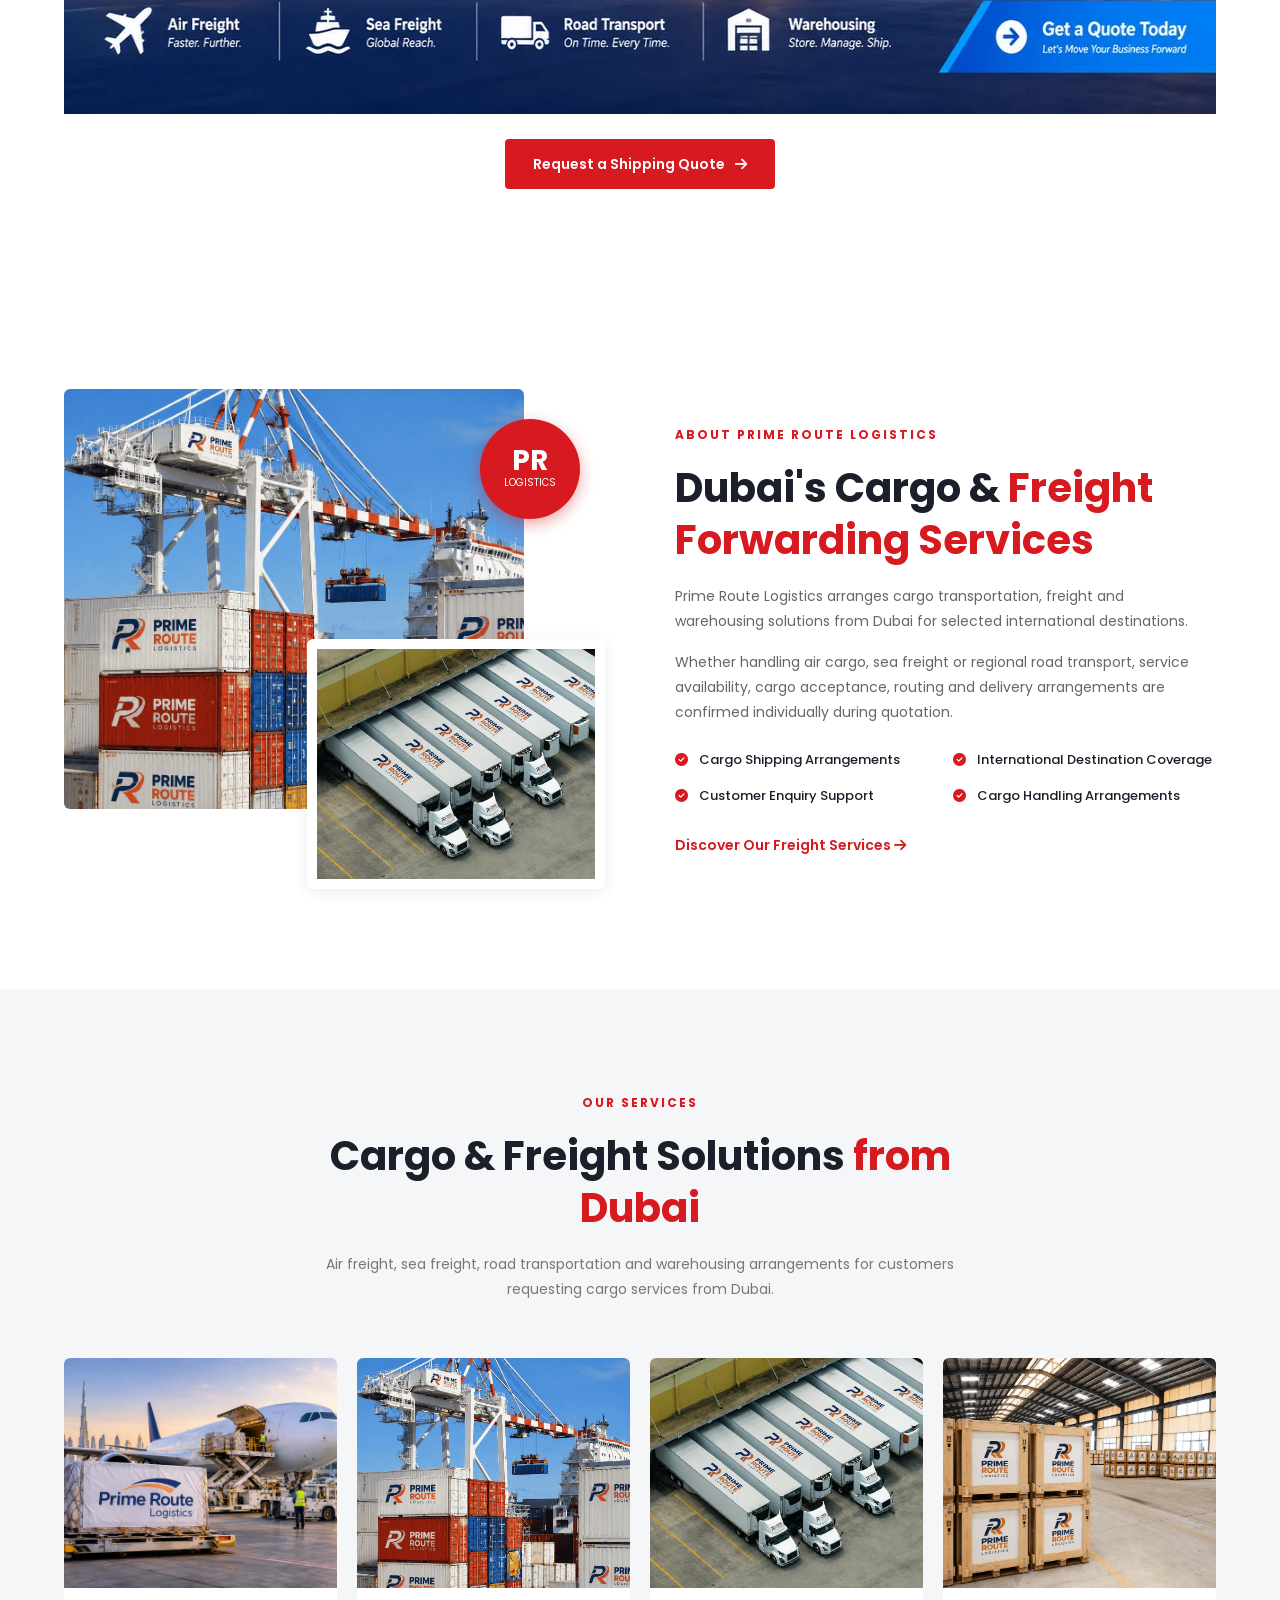
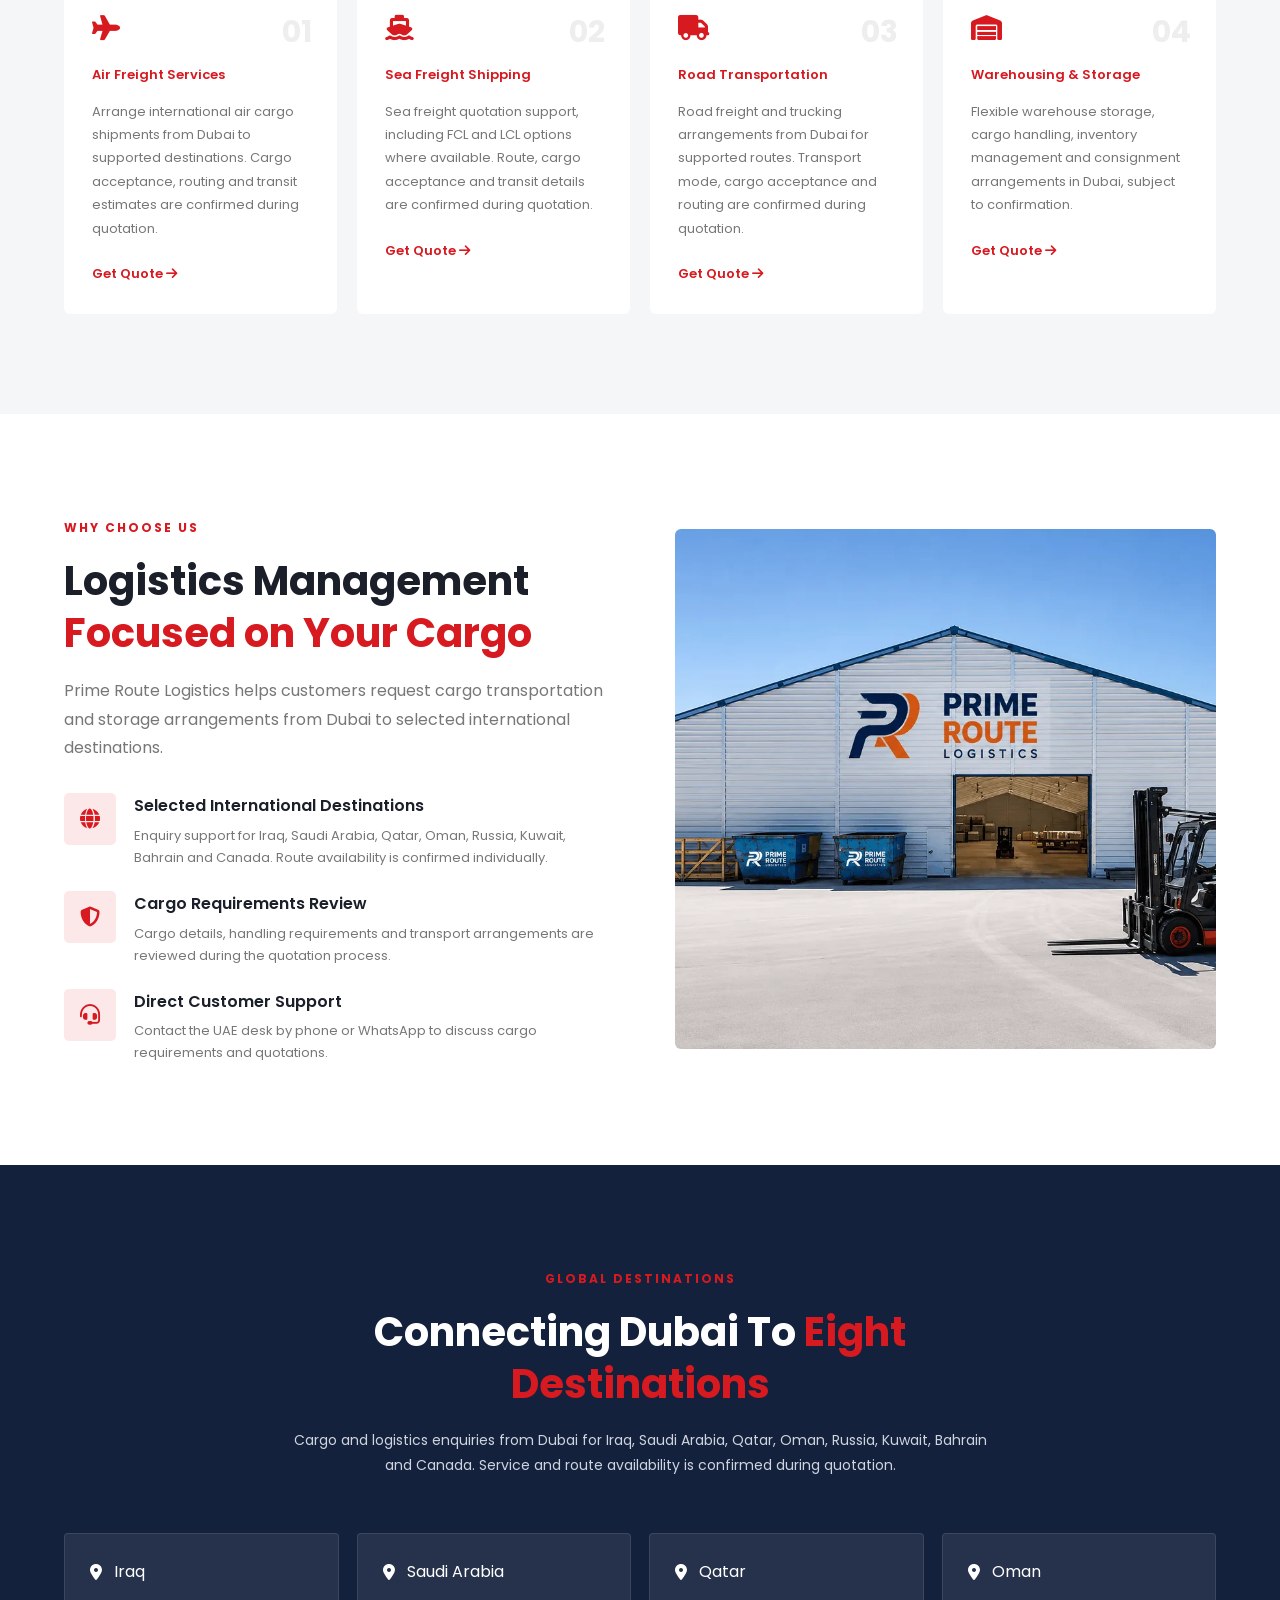
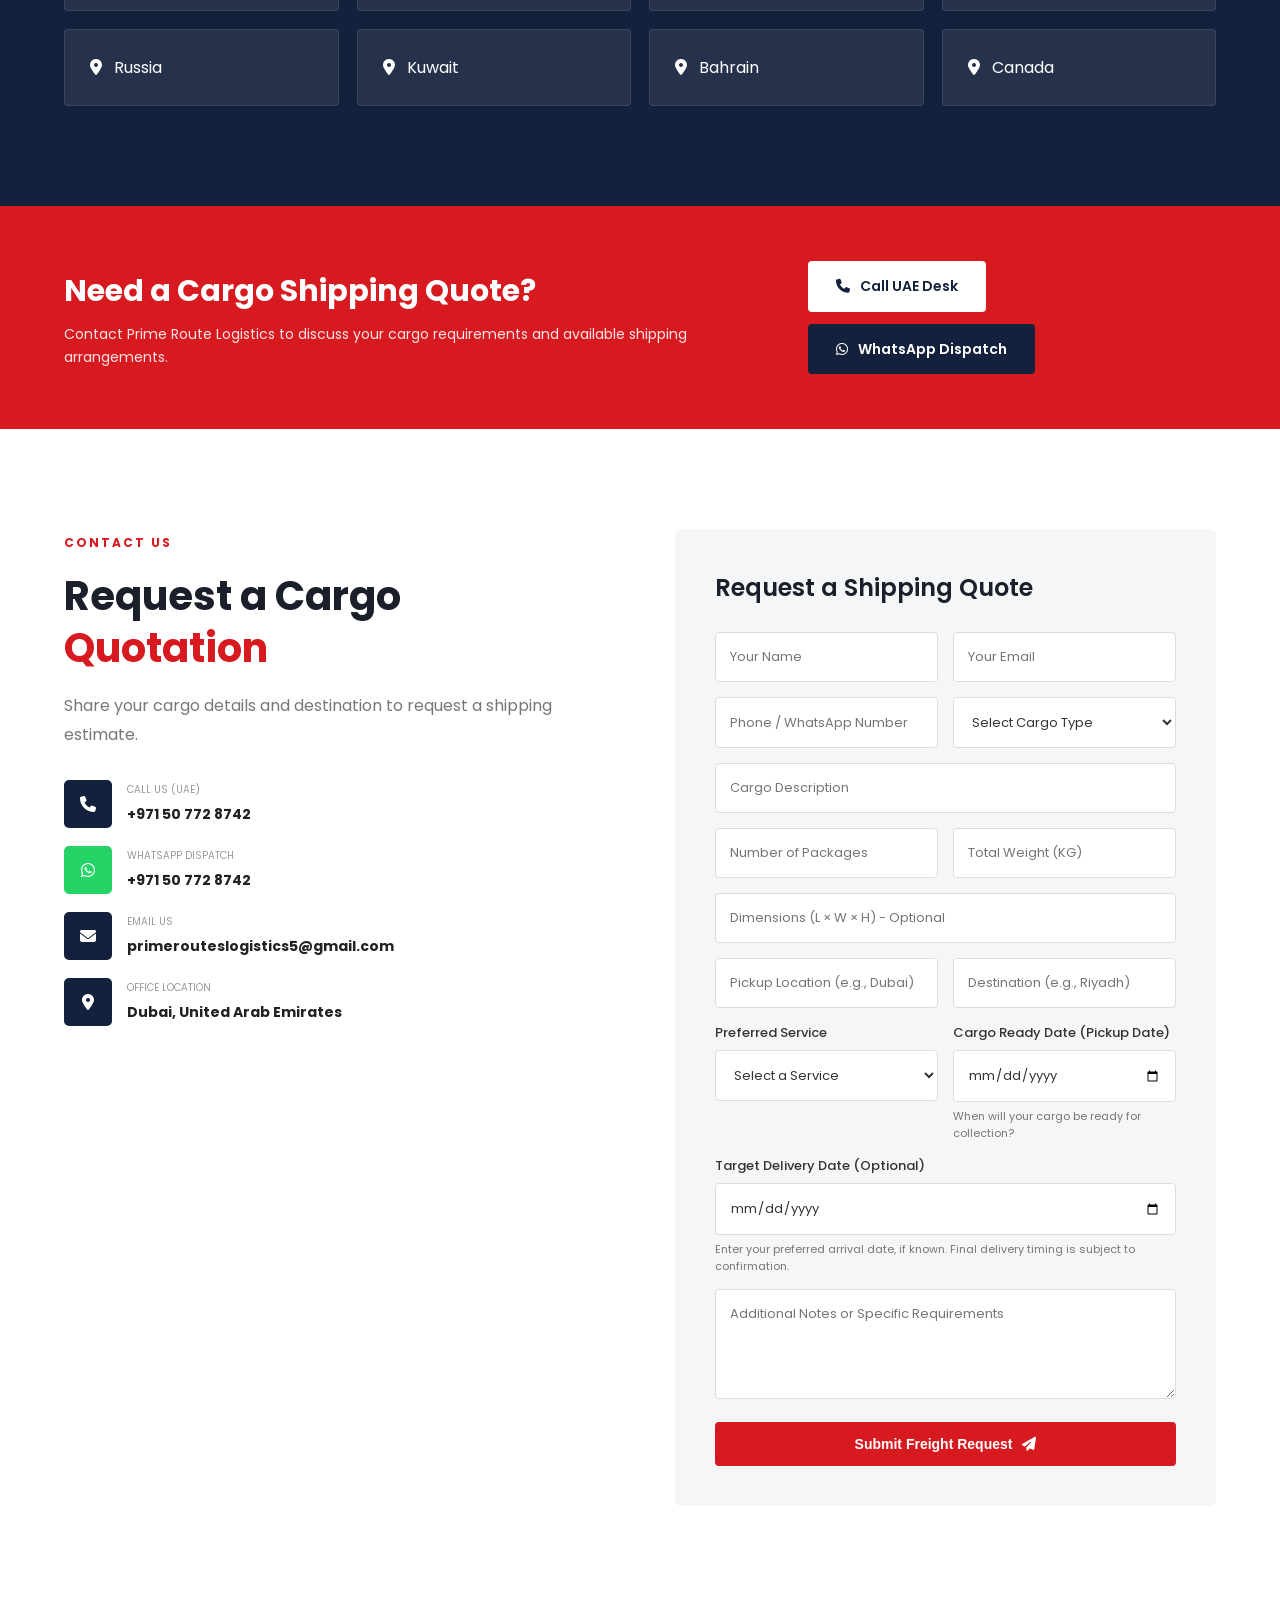
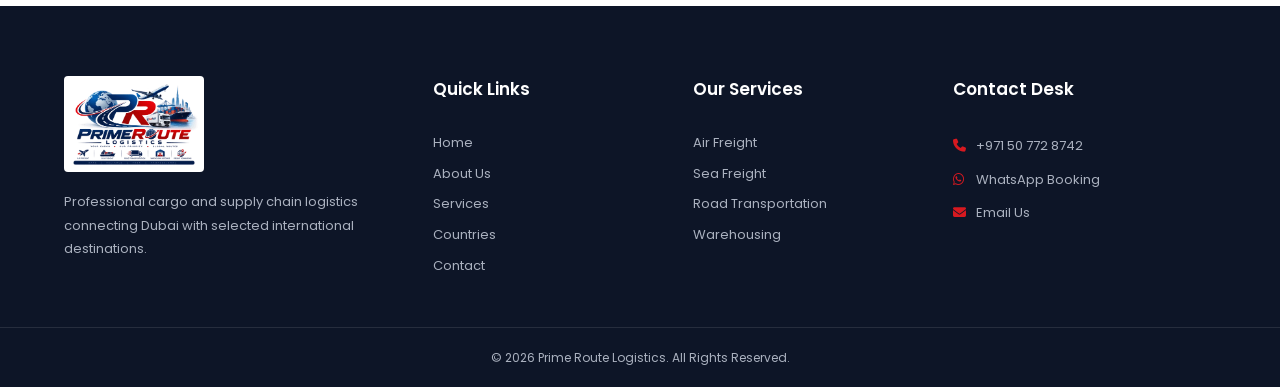
==== commit d871f073: "Update index.html" ====
--- a/index.html
+++ b/index.html
@@ -8,17 +8,16 @@
     <!-- Primary SEO Meta Tags -->
     <title>Prime Route Logistics | Dubai Cargo & International Freight Forwarding</title>
     <meta name="description"
-        content="Prime Route Logistics offers air freight, sea freight, road transport, and warehousing services from Dubai to GCC countries and international destinations. Request a shipping quote today.">
+        content="Prime Route Logistics arranges air freight, sea freight, road transport and warehousing from Dubai for selected routes to Iraq, Saudi Arabia, Qatar, Oman, Russia, Kuwait, Bahrain and Canada. Request a shipping quotation.">
     <meta name="robots" content="index, follow">
 
-    <!-- Canonical Link (Update domain when active) -->
     <link rel="canonical" href="https://primerouteslogistics.com/">
 
     <!-- Open Graph / Social Media Sharing -->
     <meta property="og:type" content="website">
     <meta property="og:title" content="Prime Route Logistics | Cargo & Freight Services Dubai">
     <meta property="og:description"
-        content="Professional cargo, warehousing, and logistics solutions connecting Dubai with global markets. Get instant shipping estimates.">
+        content="Professional cargo, warehousing, and logistics solutions connecting Dubai with global markets. Get shipping estimates.">
     <meta property="og:url" content="https://primerouteslogistics.com/">
     <meta property="og:site_name" content="Prime Route Logistics">
     <meta property="og:image" content="https://primerouteslogistics.com/logo.png">
@@ -27,10 +26,10 @@
     <meta name="twitter:card" content="summary_large_image">
     <meta name="twitter:title" content="Prime Route Logistics | Cargo & Freight Services Dubai">
     <meta name="twitter:description"
-        content="Professional cargo, warehousing, and logistics solutions connecting Dubai with global markets.">
+        content="Professional cargo, warehousing, and logistics solutions connecting Dubai with selected international destinations.">
     <meta name="twitter:image" content="https://primerouteslogistics.com/logo.png">
 
-    <!-- Structured Data (Schema.org for Google Business Recognition) -->
+    <!-- Structured Data -->
     <script type="application/ld+json">
     {
       "@context": "https://schema.org",
@@ -39,7 +38,7 @@
       "alternateName": "PR Logistics",
       "url": "https://primerouteslogistics.com/",
       "logo": "https://primerouteslogistics.com/logo.png",
-      "description": "Professional cargo and logistics solutions connecting Dubai with global markets including Iraq, Saudi Arabia, Qatar, Oman, and Russia.",
+      "description": "Cargo and logistics services arranged from Dubai for selected destinations including Iraq, Saudi Arabia, Qatar, Oman, Russia, Kuwait, Bahrain and Canada. Service and route availability is confirmed during quotation.",
       "address": {
         "@type": "PostalAddress",
         "addressLocality": "Dubai",
@@ -72,6 +71,7 @@
             rel="stylesheet">
     </noscript>
 
+    <!-- Main Website CSS -->
     <link rel="stylesheet" href="style.css">
 </head>
 
@@ -125,8 +125,9 @@
                 </h1>
 
                 <p>
-                    Reliable, secure, and efficient air, sea, and road freight cargo services connecting Dubai
-                    businesses with global markets. Get instant freight quotes today.
+                    Reliable, secure, and efficient air, sea, and road freight
+                    cargo services connecting Dubai businesses with selected
+                    international destinations. Request a shipping quotation today.
                 </p>
 
                 <div class="hero-buttons">
@@ -152,9 +153,11 @@
             <div class="feature-box">
                 <i class="fa-solid fa-plane"></i>
                 <div>
-                    <h3>Air Freight</h3>
-                    <p>Fast and reliable air cargo shipping services from Dubai for international time-sensitive
-                        deliveries.</p>
+                    <h3><a href="air-freight.html">Air Freight</a></h3>
+                    <p>
+                        Fast and reliable air cargo shipping services from Dubai
+                        for international time-sensitive deliveries.
+                    </p>
 
                     <a href="#contact" class="text-link" data-shipping="Air Freight">
                         Request Air Freight Quote
@@ -166,29 +169,39 @@
             <div class="feature-box">
                 <i class="fa-solid fa-ship"></i>
                 <div>
-                    <h3>Sea Freight</h3>
-                    <p>Cost-effective FCL and LCL container sea shipping services connecting Dubai ports worldwide.</p>
+                    <h3><a href="sea-freight.html">Sea Freight</a></h3>
+                    <p>
+                        Cost-effective FCL and LCL container sea shipping
+                        options, subject to route and cargo confirmation.
+                    </p>
                 </div>
             </div>
 
             <div class="feature-box">
                 <i class="fa-solid fa-truck"></i>
                 <div>
-                    <h3>Road Transport</h3>
-                    <p>Cross-border land transport trucking across GCC countries, Iraq, and neighboring regions.</p>
+                    <h3><a href="road-transport.html">Road Transport</a></h3>
+                    <p>
+                        Cross-border land transport and trucking arrangements
+                        for supported international routes.
+                    </p>
                 </div>
             </div>
 
             <div class="feature-box">
                 <i class="fa-solid fa-warehouse"></i>
                 <div>
-                    <h3>Warehousing</h3>
-                    <p>Secure cargo storage, inventory control, and distribution facilities in Dubai.</p>
+                    <h3><a href="warehousing.html">Warehousing</a></h3>
+                    <p>
+                        Cargo storage, inventory handling and distribution
+                        arrangements in Dubai.
+                    </p>
                 </div>
             </div>
 
         </div>
     </section>
+
 
     <!-- HOMEPAGE PROMOTIONAL BANNER -->
     <section class="section promo-banner-section">
@@ -234,39 +247,42 @@
                 <span class="section-tag">ABOUT PRIME ROUTE LOGISTICS</span>
 
                 <h2>
-                    Dubai's Trusted Cargo &
+                    Dubai's Cargo &
                     <span>Freight Forwarding Services</span>
                 </h2>
 
                 <p>
-                    Prime Route Logistics delivers complete supply chain, cargo transportation, and freight management
-                    solutions from Dubai to key international destinations.
+                    Prime Route Logistics arranges cargo transportation,
+                    freight and warehousing solutions from Dubai for
+                    selected international destinations.
                 </p>
 
                 <p>
-                    Whether handling air cargo, full container sea loads, or regional road transport, our team ensures
-                    efficient custom clearance, safe cargo handling, and timely delivery.
+                    Whether handling air cargo, sea freight or regional
+                    road transport, service availability, cargo acceptance,
+                    routing and delivery arrangements are confirmed
+                    individually during quotation.
                 </p>
 
                 <div class="about-points">
                     <div>
                         <i class="fa-solid fa-circle-check"></i>
-                        Reliable Cargo Shipping
+                        Cargo Shipping Arrangements
                     </div>
 
                     <div>
                         <i class="fa-solid fa-circle-check"></i>
-                        International Logistics Network
+                        International Destination Coverage
                     </div>
 
                     <div>
                         <i class="fa-solid fa-circle-check"></i>
-                        24/7 Dispatch Support
+                        Customer Enquiry Support
                     </div>
 
                     <div>
                         <i class="fa-solid fa-circle-check"></i>
-                        Secure Freight Handling
+                        Cargo Handling Arrangements
                     </div>
                 </div>
 
@@ -293,32 +309,32 @@
                 </h2>
 
                 <p>
-                    Comprehensive freight movement and logistics services tailored for commercial exporters, importers,
-                    and private shipments.
+                    Air freight, sea freight, road transportation and
+                    warehousing arrangements for customers requesting
+                    cargo services from Dubai.
                 </p>
             </div>
 
             <div class="services-grid">
 
-                <!-- Air Freight -->
+                <!-- AIR FREIGHT -->
                 <div class="service-card">
-
                     <div class="service-image">
                         <img src="air-freight.webp" alt="International air freight cargo operations at Dubai airport"
                             width="800" height="533" loading="lazy" decoding="async">
                     </div>
 
                     <div class="service-content">
-
                         <span class="service-number">01</span>
-
                         <i class="fa-solid fa-plane service-icon"></i>
 
-                        <h3>Air Freight Services</h3>
+                        <h3>
+                            <a href="air-freight.html">Air Freight Services</a>
+                        </h3>
 
                         <p>
-                            Arrange international air cargo shipments from Dubai
-                            to our supported destinations. Cargo acceptance,
+                            Arrange international air cargo shipments from
+                            Dubai to supported destinations. Cargo acceptance,
                             routing and transit estimates are confirmed during
                             quotation.
                         </p>
@@ -327,61 +343,92 @@
                             Get Quote
                             <i class="fa-solid fa-arrow-right"></i>
                         </a>
-
-                    </div>
-                </div>
-
-
-                <!-- Sea Freight -->
+                    </div>
+                </div>
+
+
+                <!-- SEA FREIGHT -->
                 <div class="service-card">
                     <div class="service-image">
                         <img src="container.webp" alt="Sea Freight Cargo Services Dubai" width="800" height="600"
                             loading="lazy" decoding="async">
                     </div>
+
                     <div class="service-content">
-                        <span class="service-number">01</span>
+                        <span class="service-number">02</span>
                         <i class="fa-solid fa-ship service-icon"></i>
-                        <h3>Sea Freight Shipping</h3>
-                        <p>Complete ocean freight services including Full Container Load (FCL) and Less than Container
-                            Load (LCL) options worldwide.</p>
+
+                        <h3>
+                            <a href="sea-freight.html">Sea Freight Shipping</a>
+                        </h3>
+
+                        <p>
+                            Sea freight quotation support, including FCL and
+                            LCL options where available. Route, cargo acceptance
+                            and transit details are confirmed during quotation.
+                        </p>
+
                         <a href="#contact" data-shipping="Sea Freight">
-                            Get Quote <i class="fa-solid fa-arrow-right"></i>
+                            Get Quote
+                            <i class="fa-solid fa-arrow-right"></i>
                         </a>
                     </div>
                 </div>
 
-                <!-- Road Transport -->
+
+                <!-- ROAD TRANSPORT -->
                 <div class="service-card">
                     <div class="service-image">
                         <img src="trucks.webp" alt="Road Transportation and Land Freight Dubai" width="800" height="600"
                             loading="lazy" decoding="async">
                     </div>
+
                     <div class="service-content">
-                        <span class="service-number">02</span>
+                        <span class="service-number">03</span>
                         <i class="fa-solid fa-truck service-icon"></i>
-                        <h3>Road Transportation</h3>
-                        <p>Reliable overland trucking logistics connecting Dubai to Saudi Arabia, Oman, Qatar, Kuwait,
-                            Bahrain, and Iraq.</p>
+
+                        <h3>
+                            <a href="road-transport.html">Road Transportation</a>
+                        </h3>
+
+                        <p>
+                            Road freight and trucking arrangements from Dubai
+                            for supported routes. Transport mode, cargo
+                            acceptance and routing are confirmed during quotation.
+                        </p>
+
                         <a href="#contact" data-shipping="Road Transportation">
-                            Get Quote <i class="fa-solid fa-arrow-right"></i>
+                            Get Quote
+                            <i class="fa-solid fa-arrow-right"></i>
                         </a>
                     </div>
                 </div>
 
-                <!-- Warehousing -->
+
+                <!-- WAREHOUSING -->
                 <div class="service-card">
                     <div class="service-image">
                         <img src="warehouse.webp" alt="Dubai Warehousing and Storage Solutions" width="800" height="600"
                             loading="lazy" decoding="async">
                     </div>
+
                     <div class="service-content">
-                        <span class="service-number">03</span>
+                        <span class="service-number">04</span>
                         <i class="fa-solid fa-warehouse service-icon"></i>
-                        <h3>Warehousing & Storage</h3>
-                        <p>Flexible short-term and long-term secure warehouse storage, packing, and consignment
-                            management in Dubai.</p>
+
+                        <h3>
+                            <a href="warehousing.html">Warehousing &amp; Storage</a>
+                        </h3>
+
+                        <p>
+                            Flexible warehouse storage, cargo handling,
+                            inventory management and consignment arrangements
+                            in Dubai, subject to confirmation.
+                        </p>
+
                         <a href="#contact" data-shipping="Warehousing & Storage">
-                            Get Quote <i class="fa-solid fa-arrow-right"></i>
+                            Get Quote
+                            <i class="fa-solid fa-arrow-right"></i>
                         </a>
                     </div>
                 </div>
@@ -401,12 +448,13 @@
 
                 <h2>
                     Logistics Management
-                    <span>You Can Rely On</span>
+                    <span>Focused on Your Cargo</span>
                 </h2>
 
                 <p>
-                    Prime Route Logistics connects businesses with high-value transport networks, offering competitive
-                    rates and real-time support.
+                    Prime Route Logistics helps customers request
+                    cargo transportation and storage arrangements
+                    from Dubai to selected international destinations.
                 </p>
 
                 <div class="why-list">
@@ -416,9 +464,12 @@
                             <i class="fa-solid fa-globe"></i>
                         </div>
                         <div>
-                            <h3>Global Cargo Network</h3>
-                            <p>Direct routes and customs clearance solutions across GCC, Russia, Europe, and North
-                                America.</p>
+                            <h3>Selected International Destinations</h3>
+                            <p>
+                                Enquiry support for Iraq, Saudi Arabia, Qatar,
+                                Oman, Russia, Kuwait, Bahrain and Canada.
+                                Route availability is confirmed individually.
+                            </p>
                         </div>
                     </div>
 
@@ -427,9 +478,12 @@
                             <i class="fa-solid fa-shield-halved"></i>
                         </div>
                         <div>
-                            <h3>Secure Cargo Transport</h3>
-                            <p>Verified carriers and professional handling for high-value machinery, commercial goods,
-                                and parcels.</p>
+                            <h3>Cargo Requirements Review</h3>
+                            <p>
+                                Cargo details, handling requirements and
+                                transport arrangements are reviewed during
+                                the quotation process.
+                            </p>
                         </div>
                     </div>
 
@@ -439,7 +493,10 @@
                         </div>
                         <div>
                             <h3>Direct Customer Support</h3>
-                            <p>Immediate phone and WhatsApp support for consignment tracking and rate negotiation.</p>
+                            <p>
+                                Contact the UAE desk by phone or WhatsApp
+                                to discuss cargo requirements and quotations.
+                            </p>
                         </div>
                     </div>
 
@@ -464,86 +521,93 @@
 
                 <h2>
                     Connecting Dubai To
-                    <span>Worldwide Markets</span>
+                    <span>Eight Destinations</span>
                 </h2>
 
                 <p>
-                    Regular cargo dispatch routes operating from Dubai to Iraq, Saudi Arabia, Qatar, Oman, Russia,
-                    Kuwait, Bahrain, and Canada.
+                    Cargo and logistics enquiries from Dubai for Iraq,
+                    Saudi Arabia, Qatar, Oman, Russia, Kuwait, Bahrain
+                    and Canada. Service and route availability is
+                    confirmed during quotation.
                 </p>
-                <div class="countries-grid">
-
-                    <a href="#contact" class="country-card" data-country="Iraq"
-                        aria-label="Request cargo shipping to Iraq">
-                        <i class="fa-solid fa-location-dot"></i>
-                        <span>Iraq</span>
-                    </a>
-
-                    <a href="#contact" class="country-card" data-country="Saudi Arabia"
-                        aria-label="Request cargo shipping to Saudi Arabia">
-                        <i class="fa-solid fa-location-dot"></i>
-                        <span>Saudi Arabia</span>
-                    </a>
-
-                    <a href="#contact" class="country-card" data-country="Qatar"
-                        aria-label="Request cargo shipping to Qatar">
-                        <i class="fa-solid fa-location-dot"></i>
-                        <span>Qatar</span>
-                    </a>
-
-                    <a href="#contact" class="country-card" data-country="Oman"
-                        aria-label="Request cargo shipping to Oman">
-                        <i class="fa-solid fa-location-dot"></i>
-                        <span>Oman</span>
-                    </a>
-
-                    <a href="#contact" class="country-card" data-country="Russia"
-                        aria-label="Request cargo shipping to Russia">
-                        <i class="fa-solid fa-location-dot"></i>
-                        <span>Russia</span>
-                    </a>
-
-                    <a href="#contact" class="country-card" data-country="Kuwait"
-                        aria-label="Request cargo shipping to Kuwait">
-                        <i class="fa-solid fa-location-dot"></i>
-                        <span>Kuwait</span>
-                    </a>
-
-                    <a href="#contact" class="country-card" data-country="Bahrain"
-                        aria-label="Request cargo shipping to Bahrain">
-                        <i class="fa-solid fa-location-dot"></i>
-                        <span>Bahrain</span>
-                    </a>
-
-                    <a href="#contact" class="country-card" data-country="Canada"
-                        aria-label="Request cargo shipping to Canada">
-                        <i class="fa-solid fa-location-dot"></i>
-                        <span>Canada</span>
-                    </a>
-
-                </div>
-
-
-            </div>
+            </div>
+
+            <div class="countries-grid">
+
+                <a href="#contact" class="country-card" data-country="Iraq" aria-label="Request cargo shipping to Iraq">
+                    <i class="fa-solid fa-location-dot"></i>
+                    <span>Iraq</span>
+                </a>
+
+                <a href="#contact" class="country-card" data-country="Saudi Arabia"
+                    aria-label="Request cargo shipping to Saudi Arabia">
+                    <i class="fa-solid fa-location-dot"></i>
+                    <span>Saudi Arabia</span>
+                </a>
+
+                <a href="#contact" class="country-card" data-country="Qatar"
+                    aria-label="Request cargo shipping to Qatar">
+                    <i class="fa-solid fa-location-dot"></i>
+                    <span>Qatar</span>
+                </a>
+
+                <a href="#contact" class="country-card" data-country="Oman" aria-label="Request cargo shipping to Oman">
+                    <i class="fa-solid fa-location-dot"></i>
+                    <span>Oman</span>
+                </a>
+
+                <a href="#contact" class="country-card" data-country="Russia"
+                    aria-label="Request cargo shipping to Russia">
+                    <i class="fa-solid fa-location-dot"></i>
+                    <span>Russia</span>
+                </a>
+
+                <a href="#contact" class="country-card" data-country="Kuwait"
+                    aria-label="Request cargo shipping to Kuwait">
+                    <i class="fa-solid fa-location-dot"></i>
+                    <span>Kuwait</span>
+                </a>
+
+                <a href="#contact" class="country-card" data-country="Bahrain"
+                    aria-label="Request cargo shipping to Bahrain">
+                    <i class="fa-solid fa-location-dot"></i>
+                    <span>Bahrain</span>
+                </a>
+
+                <a href="#contact" class="country-card" data-country="Canada"
+                    aria-label="Request cargo shipping to Canada">
+                    <i class="fa-solid fa-location-dot"></i>
+                    <span>Canada</span>
+                </a>
+
+            </div>
+
+        </div>
     </section>
 
 
     <!-- CTA SECTION -->
     <section class="cta-section">
         <div class="container cta-content">
+
             <div>
-                <h2>Need Fast Cargo Shipping?</h2>
-                <p>Contact Prime Route Logistics to discuss rates, vessel schedules, or truck bookings.</p>
+                <h2>Need a Cargo Shipping Quote?</h2>
+                <p>
+                    Contact Prime Route Logistics to discuss your
+                    cargo requirements and available shipping arrangements.
+                </p>
             </div>
 
             <div class="cta-buttons">
                 <a href="tel:+971507728742" class="btn btn-light">
                     <i class="fa-solid fa-phone"></i> Call UAE Desk
                 </a>
+
                 <a href="https://wa.me/971507728742" target="_blank" rel="noopener" class="btn btn-dark">
                     <i class="fa-brands fa-whatsapp"></i> WhatsApp Dispatch
                 </a>
             </div>
+
         </div>
     </section>
 
@@ -556,12 +620,13 @@
                 <span class="section-tag">CONTACT US</span>
 
                 <h2>
-                    Book Your Cargo
-                    <span>Inquiry</span>
+                    Request a Cargo
+                    <span>Quotation</span>
                 </h2>
 
                 <p>
-                    Reach out directly for instant freight estimates and cargo dispatch services.
+                    Share your cargo details and destination to request
+                    a shipping estimate.
                 </p>
 
                 <!-- UAE Phone -->
@@ -607,12 +672,13 @@
                         <strong>Dubai, United Arab Emirates</strong>
                     </div>
                 </div>
+
             </div>
 
 
             <!-- INQUIRY FORM -->
             <div class="contact-form-box">
-                <h3>Request A Shipping Quote</h3>
+                <h3>Request a Shipping Quote</h3>
 
                 <form id="contactForm">
 
@@ -670,7 +736,7 @@
                                 <option value="Air Freight">Air Freight</option>
                                 <option value="Sea Freight">Sea Freight</option>
                                 <option value="Road Transportation">Road Transportation</option>
-                                <option value="Warehousing & Storage">Warehousing & Storage</option>
+                                <option value="Warehousing & Storage">Warehousing &amp; Storage</option>
                                 <option value="Not Sure - Need Advice">Not Sure - Need Advice</option>
                             </select>
                         </div>
@@ -680,7 +746,9 @@
 
                             <input type="date" id="cargoDate">
 
-                            <small>When will your cargo be ready for collection?</small>
+                            <small>
+                                When will your cargo be ready for collection?
+                            </small>
                         </div>
 
                     </div>
@@ -688,22 +756,26 @@
                     <div class="form-row">
                         <div class="form-field form-field-full">
 
-                            <label for="targetDeliveryDate">Target Delivery Date (Optional)</label>
+                            <label for="targetDeliveryDate">
+                                Target Delivery Date (Optional)
+                            </label>
 
                             <input type="date" id="targetDeliveryDate">
 
-                            <small>Enter your preferred arrival date, if known. Final delivery timing is subject to
-                                confirmation.</small>
+                            <small>
+                                Enter your preferred arrival date, if known.
+                                Final delivery timing is subject to confirmation.
+                            </small>
 
                         </div>
                     </div>
-
 
                     <textarea id="message" rows="4" placeholder="Additional Notes or Specific Requirements"
                         aria-label="Additional Notes or Specific Requirements"></textarea>
 
                     <button type="submit" class="btn btn-primary form-btn">
-                        Submit Freight Request <i class="fa-solid fa-paper-plane"></i>
+                        Submit Freight Request
+                        <i class="fa-solid fa-paper-plane"></i>
                     </button>
 
                 </form>
@@ -719,8 +791,12 @@
 
             <div class="footer-brand">
                 <img src="logo.webp" alt="Prime Route Logistics Logo">
-                <p>Professional cargo and supply chain logistics connecting businesses with global destinations
-                    efficiently.</p>
+
+                <p>
+                    Professional cargo and supply chain logistics
+                    connecting Dubai with selected international
+                    destinations.
+                </p>
             </div>
 
             <div class="footer-links">
@@ -734,24 +810,38 @@
 
             <div class="footer-links">
                 <h3>Our Services</h3>
-                <a href="#services">Air Freight</a>
-                <a href="#services">Sea Freight</a>
-                <a href="#services">Road Transportation</a>
-                <a href="#services">Warehousing</a>
+                <a href="air-freight.html">Air Freight</a>
+                <a href="sea-freight.html">Sea Freight</a>
+                <a href="road-transport.html">Road Transportation</a>
+                <a href="warehousing.html">Warehousing</a>
             </div>
 
             <div class="footer-contact">
                 <h3>Contact Desk</h3>
-                <a href="tel:+971507728742"><i class="fa-solid fa-phone"></i> +971 50 772 8742</a>
-                <a href="https://wa.me/971507728742" target="_blank" rel="noopener"><i
-                        class="fa-brands fa-whatsapp"></i> WhatsApp Booking</a>
-                <a href="mailto:primerouteslogistics5@gmail.com"><i class="fa-solid fa-envelope"></i> Email Us</a>
+
+                <a href="tel:+971507728742">
+                    <i class="fa-solid fa-phone"></i>
+                    +971 50 772 8742
+                </a>
+
+                <a href="https://wa.me/971507728742" target="_blank" rel="noopener">
+                    <i class="fa-brands fa-whatsapp"></i>
+                    WhatsApp Booking
+                </a>
+
+                <a href="mailto:primerouteslogistics5@gmail.com">
+                    <i class="fa-solid fa-envelope"></i>
+                    Email Us
+                </a>
             </div>
 
         </div>
 
         <div class="footer-bottom">
-            <p>© <span id="year"></span> Prime Route Logistics. All Rights Reserved.</p>
+            <p>
+                © <span id="year"></span>
+                Prime Route Logistics. All Rights Reserved.
+            </p>
         </div>
     </footer>
 
--- a/style.css
+++ b/style.css
@@ -470,8 +470,8 @@
 
 .services-grid {
     display: grid;
-    grid-template-columns: repeat(3, 1fr);
-    gap: 25px;
+    grid-template-columns: repeat(4, minmax(0, 1fr));
+    gap: 20px;
 }
 
 .service-card {
@@ -934,6 +934,10 @@
         font-size: 46px;
     }
 
+    .services-grid {
+        grid-template-columns: repeat(2, 1fr);
+    }
+
     .features-grid {
         grid-template-columns: repeat(2, 1fr);
     }
